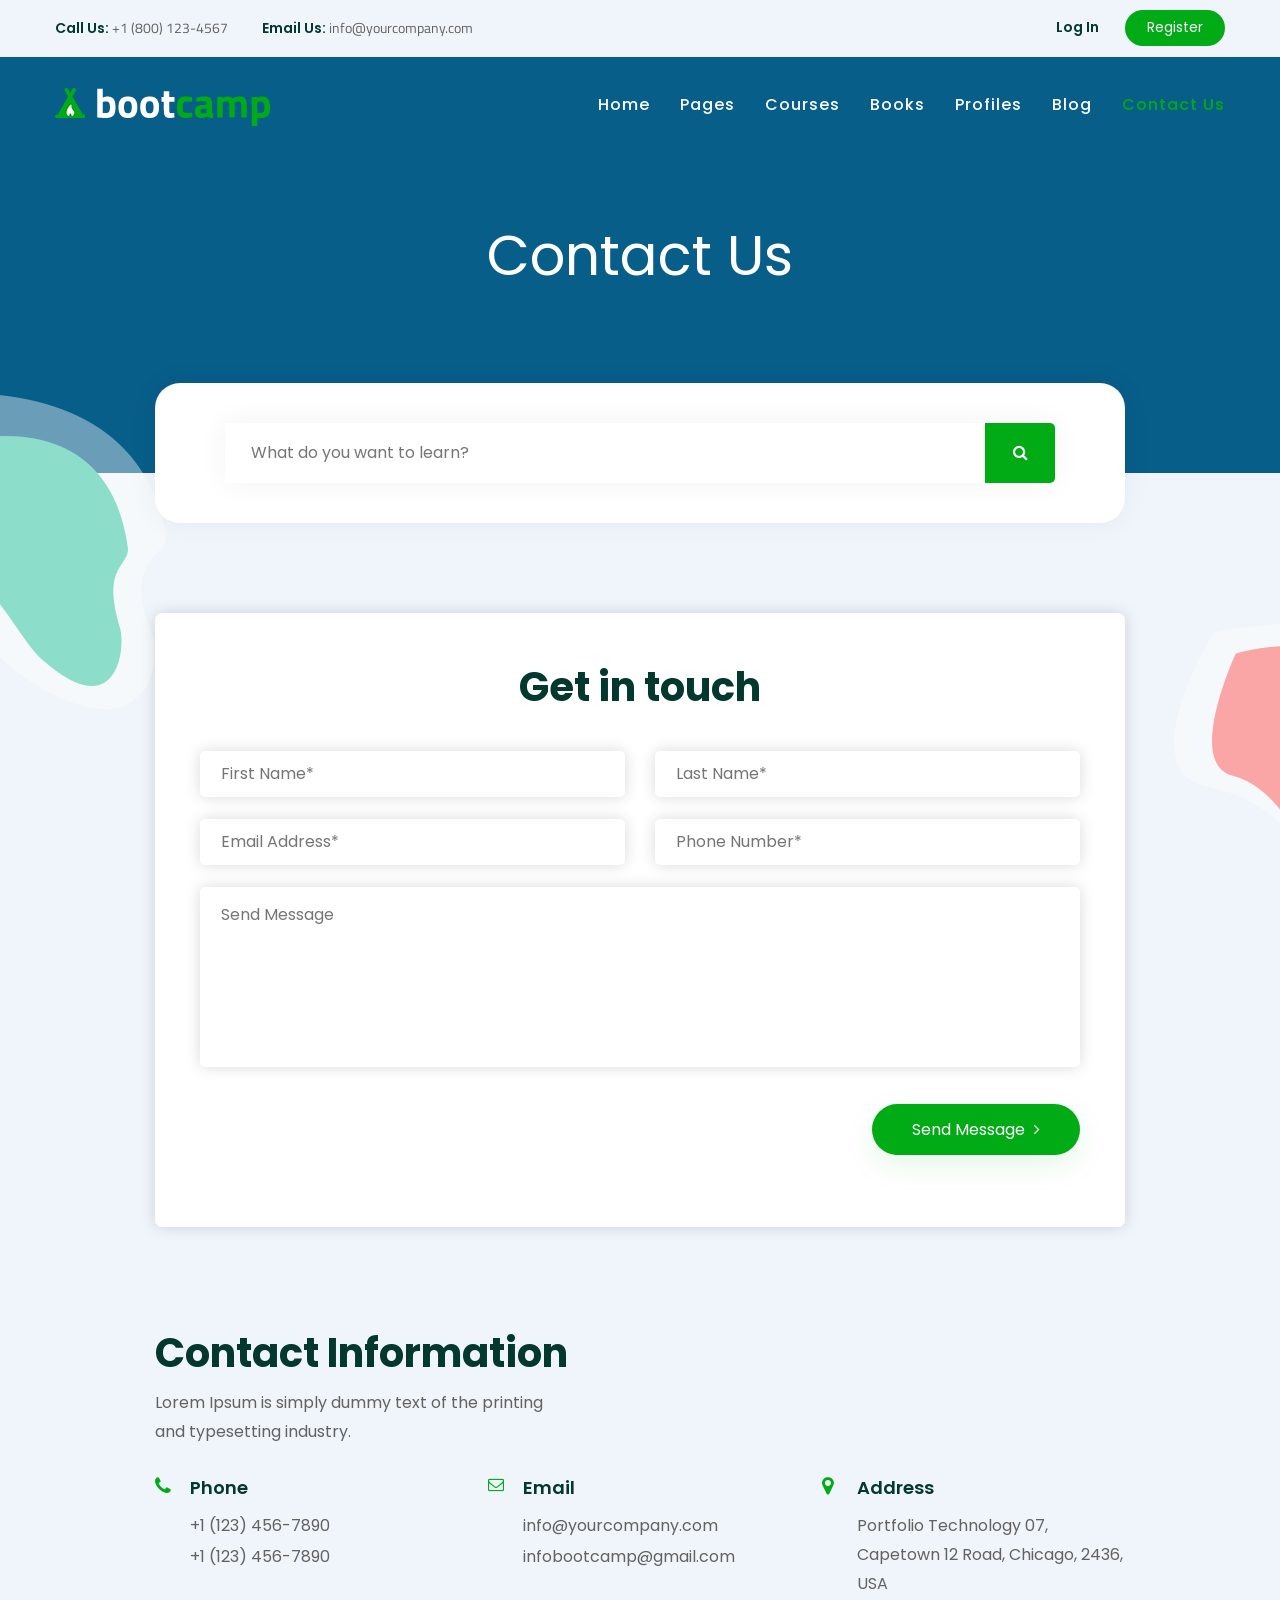
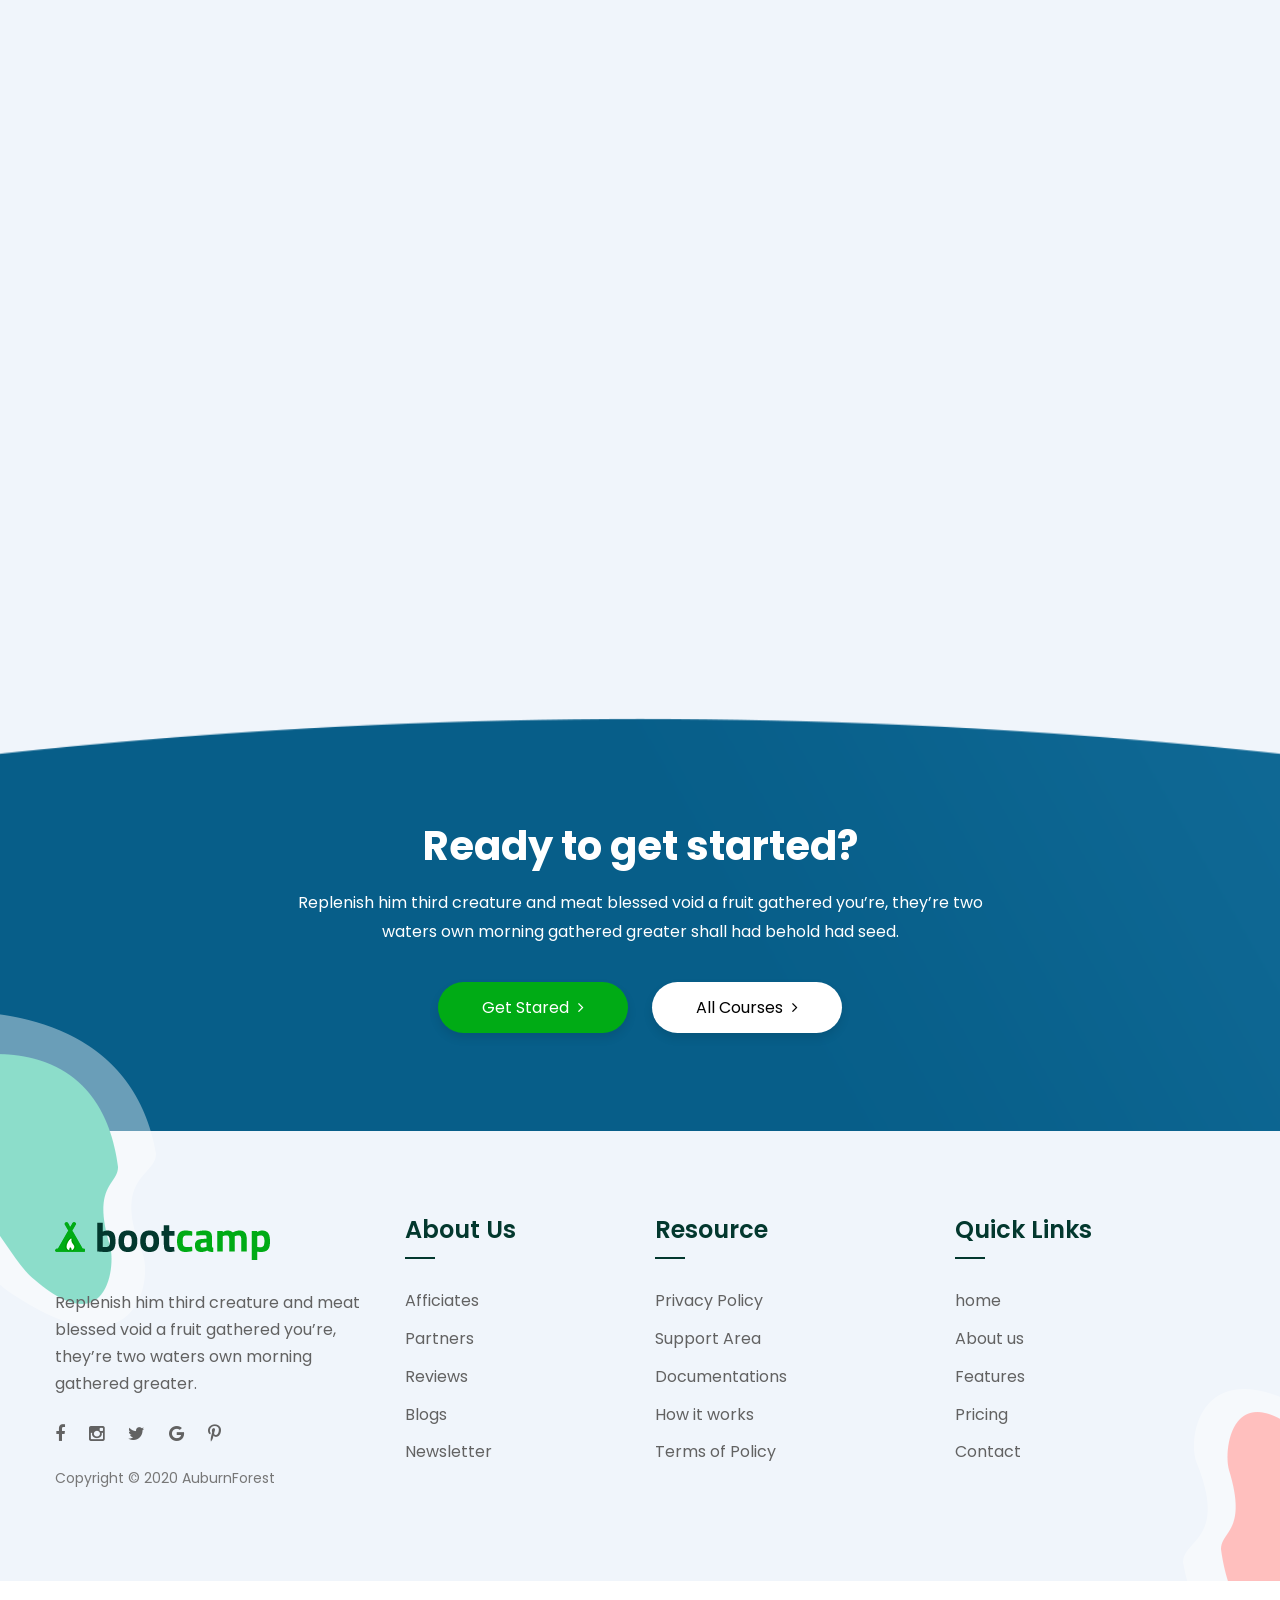
==== bootcamp/contact.html @ e47ed615 "FIrst Push" ====
<!DOCTYPE html>
<html>

<!-- Mirrored from demo.auburnforest.com/html/bootcamp/bootcamp/contact.html by HTTrack Website Copier/3.x [XR&CO'2014], Fri, 29 Jan 2021 05:26:03 GMT -->
<head>
<meta charset="utf-8">
<title>Bootcamp HTML Template | Contact</title>
<!-- Stylesheets -->
<link href="css/bootstrap.css" rel="stylesheet">
<link href="css/main.css" rel="stylesheet">
<link href="css/responsive.css" rel="stylesheet">

<link rel="shortcut icon" href="images/favicon.png" type="image/x-icon">
<link rel="icon" href="images/favicon.png" type="image/x-icon">

<link href="https://fonts.googleapis.com/css2?family=Poppins:wght@300;400;500;600;700;800;900&amp;family=Titillium+Web:wght@300;400;600;700;900&amp;display=swap" rel="stylesheet">

<!-- Responsive -->
<meta http-equiv="X-UA-Compatible" content="IE=edge">
<meta name="viewport" content="width=device-width, initial-scale=1.0, maximum-scale=1.0, user-scalable=0">

<!--[if lt IE 9]><script src="https://cdnjs.cloudflare.com/ajax/libs/html5shiv/3.7.3/html5shiv.js"></script><![endif]-->
<!--[if lt IE 9]><script src="js/respond.js"></script><![endif]-->
</head>

<body>

<div class="page-wrapper">
 	
    <!-- Preloader -->
    <div class="preloader"></div>
 	
    <!-- Main Header-->
    <header class="main-header header-style-one">
		
		<!-- Header Top -->
        <div class="header-top">
            <div class="auto-container">
                <div class="clearfix">
				
					<!-- Top Left -->
                    <div class="top-left pull-left clearfix">
					
						<!-- Info List -->
                        <ul class="info-list">
							<li><span>Call Us:</span><a href="tel:+123-456-7890"> +1 (800) 123-4567</a></li>
							<li><span>Email Us:</span><a href="mailto:info@yourcompany.com"> info@yourcompany.com</a></li>
						</ul>
						
                    </div>
					
					<!-- Top Right -->
					<div class="top-right pull-right clearfix">
						<!-- Login Nav -->
						<ul class="login-nav">
							<li><a href="login.html">Log In</a></li>
							<li><a href="register.html">Register</a></li>
						</ul>
					</div>
					
                </div>
            </div>
        </div>
		
    	<!-- Header Upper -->
        <div class="header-upper">
        	<div class="auto-container">
            	<div class="clearfix">
                	
                	<div class="pull-left logo-box">
                    	<div class="logo"><a href="index-2.html"><img src="images/logo.png" alt="" title="Bootcamp"></a></div>
                    </div>
                   	
                   	<div class="nav-outer clearfix">
						<!--Mobile Navigation Toggler-->
                        <div class="mobile-nav-toggler"><span class="icon flaticon-menu"></span></div>
						<!-- Main Menu -->
						<nav class="main-menu show navbar-expand-md">
							<div class="navbar-header">
								<button class="navbar-toggler" type="button" data-toggle="collapse" data-target="#navbarSupportedContent" aria-controls="navbarSupportedContent" aria-expanded="false" aria-label="Toggle navigation">
									<span class="icon-bar"></span>
									<span class="icon-bar"></span>
									<span class="icon-bar"></span>
								</button>
							</div>

							<div class="navbar-collapse collapse clearfix" id="navbarSupportedContent">
								<ul class="navigation clearfix">
									<li class="dropdown"><a href="#">Home</a>
										<ul>
											<li><a href="index-2.html">Home Page 01</a></li>
											<li><a href="index-3.html">Home Page 02</a></li>
											<li><a href="index-4.html">Home Page 03</a></li>
										</ul>
									</li>
									<li class="dropdown"><a href="#">Pages</a>
										<ul>
											<li><a href="price.html">Pricing</a></li>
											<li><a href="login.html">Login</a></li>
											<li><a href="register.html">Register</a></li>
											<li><a href="privacy.html">Privacy Policy</a></li>
											<li><a href="comming-soon.html">Coming Soon</a></li>
										</ul>
									</li>
									<li class="dropdown"><a href="#">Courses</a>
                                        <ul>
                                            <li><a href="course.html">Courses As Grid</a></li>
											<li><a href="course-list.html">Courses As List</a></li>
											<li><a href="course-path.html">Course Topics</a></li>
											<li><a href="course-lesson.html">Course Lesson</a></li>
											<li><a href="course-detail.html">Course Details</a></li>
                                        </ul>
                                    </li>
									<li class="dropdown"><a href="#">Books</a>
                                        <ul>
                                            <li><a href="books.html">Books</a></li>
                                            <li><a href="books-detail.html">Book Detail</a></li>
                                        </ul>
                                    </li>
									<li class="dropdown"><a href="#">Profiles</a>
                                        <ul>
                                            <li><a href="intro-profile.html">Instructor Profile</a></li>
											<li><a href="student-profile.html">Student Profile</a></li>
											<li><a href="edit-profile.html">Edit Profile</a></li>
                                        </ul>
                                    </li>
									<li class="dropdown"><a href="#">Blog</a>
                                        <ul>
                                            <li><a href="blog.html">Blog</a></li>
											<li><a href="blog-detail.html">Blog Detail</a></li>
											<li><a href="error.html">Not Found / 404</a></li>
                                        </ul>
                                    </li>
									<li class="current"><a href="contact.html">Contact Us</a></li>
								</ul>
							</div>
							
						</nav>
						
					</div>
                   
                </div>
            </div>
        </div>
        <!-- End Header Upper -->
        
		<!-- Mobile Menu  -->
        <div class="mobile-menu">
            <div class="menu-backdrop"></div>
            <div class="close-btn"><span class="icon flaticon-multiply"></span></div>
            
            <nav class="menu-box">
                <div class="nav-logo"><a href="index-2.html"><img src="images/logo-5.png" alt="" title=""></a></div>
                <div class="menu-outer">
					<!--Here Menu Will Come Automatically Via Javascript / Same Menu as in Header-->
				</div>
            </nav>
        </div>
		<!-- End Mobile Menu -->
		
    </header>
    <!-- End Main Header -->
	
	<!-- Page Title -->
    <section class="page-title">
        <div class="auto-container">
			<h1>Contact Us</h1>
			
			<!-- Search Boxed -->
			<div class="search-boxed">
				<div class="search-box">
					<form method="post" action="http://demo.auburnforest.com/html/bootcamp/bootcamp/contact.html">
						<div class="form-group">
							<input type="search" name="search-field" value="" placeholder="What do you want to learn?" required>
							<button type="submit"><span class="icon fa fa-search"></span></button>
						</div>
					</form>
				</div>
			</div>
			
        </div>
    </section>
    <!--End Page Title-->
	
	<!-- Contact Page Section -->
	<section class="contact-page-section">
		<div class="patern-layer-one paroller" data-paroller-factor="0.40" data-paroller-factor-lg="0.20" data-paroller-type="foreground" data-paroller-direction="vertical" style="background-image: url(images/icons/icon-1.png)"></div>
		<div class="patern-layer-two paroller" data-paroller-factor="0.40" data-paroller-factor-lg="-0.20" data-paroller-type="foreground" data-paroller-direction="vertical" style="background-image: url(images/icons/icon-2.png)"></div>
		<div class="auto-container">
			<div class="inner-container">
				<!-- Sec Title -->
				<div class="sec-title centered">
					<h2>Get in touch</h2>
				</div>
				
				<!-- Contact Form -->
				<div class="contact-form">
				
					<!-- Profile Form -->
					<form method="post" action="http://demo.auburnforest.com/html/bootcamp/bootcamp/sendemail.php" id="contact-form">
						<div class="row clearfix">
							
							<div class="col-lg-6 col-md-6 col-sm-12 form-group">
								<input type="text" name="username" placeholder="First Name*" required="">
							</div>
							
							<div class="col-lg-6 col-md-6 col-sm-12 form-group">
								<input type="text" name="lastname" placeholder="Last Name*" required="">
							</div>
							
							<div class="col-lg-6 col-md-6 col-sm-12 form-group">
								<input type="email" name="email" placeholder="Email Address*" required="">
							</div>
							
							<div class="col-lg-6 col-md-6 col-sm-12 form-group">
								<input type="text" name="phone" placeholder="Phone Number*" required="">
							</div>
							
							<div class="col-lg-12 col-md-12 col-sm-12 form-group">
								<textarea class="" name="message" placeholder="Send Message"></textarea>
							</div>
							
							<div class="col-lg-12 col-md-12 col-sm-12 form-group text-right">
								<button class="theme-btn btn-style-three" type="submit" name="submit-form"><span class="txt">Send Message <i class="fa fa-angle-right"></i></span></button>
							</div>
							
						</div>
					</form>
						
				</div>
				
			</div>
			
			<!-- Contact Info Section -->
			<div class="contact-info-section">
				<div class="title-box">
					<h2>Contact Information</h2>
					<div class="text">Lorem Ipsum is simply dummy text of the printing <br> and typesetting industry.</div>
				</div>
				
				<div class="row clearfix">
					
					<!-- Info Column -->
					<div class="info-column col-lg-4 col-md-6 col-sm-12">
						<div class="info-inner">
							<div class="icon fa fa-phone"></div>
							<strong>Phone</strong>
							<ul>
								<li><a href="tel:+1-123-456-7890">+1 (123) 456-7890</a></li>
								<li><a href="tel:+1-123-456-7890">+1 (123) 456-7890</a></li>
							</ul>
						</div>
					</div>
					
					<!-- Info Column -->
					<div class="info-column col-lg-4 col-md-6 col-sm-12">
						<div class="info-inner">
							<div class="icon fa fa-envelope-o"></div>
							<strong>Email</strong>
							<ul>
								<li><a href="mailto:info@yourcompany.com">info@yourcompany.com</a></li>
								<li><a href="mailto:infobootcamp@gmail.com">infobootcamp@gmail.com</a></li>
							</ul>
						</div>
					</div>
					
					<!-- Info Column -->
					<div class="info-column col-lg-4 col-md-6 col-sm-12">
						<div class="info-inner">
							<div class="icon fa fa-map-marker"></div>
							<strong>Address</strong>
							<ul>
								<li>Portfolio Technology 07, Capetown 12 Road, Chicago, 2436, USA</li>
							</ul>
						</div>
					</div>
					
				</div>
				
			</div>
			
		</div>
	</section>
	<!-- End Contact Page Section -->
	
	<!-- Map Section -->
	<section class="map-section">
		<!-- Map Boxed -->
		<div class="map-boxed">
			<!--Map Outer-->
			<div class="map-outer">
				<iframe src="https://www.google.com/maps/embed?pb=!1m18!1m12!1m3!1d805184.6331292129!2d144.49266890254142!3d-37.97123689954809!2m3!1f0!2f0!3f0!3m2!1i1024!2i768!4f13.1!3m3!1m2!1s0x6ad646b5d2ba4df7%3A0x4045675218ccd90!2sMelbourne%20VIC%2C%20Australia!5e0!3m2!1sen!2s!4v1574408946759!5m2!1sen!2s" allowfullscreen=""></iframe>
			</div>
		</div>
	</section>
	<!-- End Map Section -->
	
	<!-- Call To Action Section Two -->
	<section class="call-to-action-section-two" style="background-image: url(images/background/3.png)">
		<div class="auto-container">
			<div class="content">
				<h2>Ready to get started?</h2>
				<div class="text">Replenish him third creature and meat blessed void a fruit gathered you’re, they’re two <br> waters own morning gathered greater shall had behold had seed.</div>
				<div class="buttons-box">
					<a href="course.html" class="theme-btn btn-style-one"><span class="txt">Get Stared <i class="fa fa-angle-right"></i></span></a>
					<a href="course.html" class="theme-btn btn-style-two"><span class="txt">All Courses <i class="fa fa-angle-right"></i></span></a>
				</div>
			</div>
		</div>
	</section>
	<!-- End Call To Action Section Two -->
	
	<!--Main Footer-->
    <footer class="main-footer">
		<!-- Pattern Layer -->
		<div class="pattern-layer paroller" data-paroller-factor="0.60" data-paroller-factor-lg="0.20" data-paroller-type="foreground" data-paroller-direction="vertical" style="background-image:url(images/icons/icon-1.png)"></div>
		<div class="pattern-layer-two data-paroller-factor="0.60" data-paroller-factor-lg="0.20" data-paroller-type="foreground" data-paroller-direction="vertical" style="background-image:url(images/icons/icon-3.png)"></div>
		<div class="auto-container">
		
        	<!-- Widgets Section -->
            <div class="widgets-section">
            	<div class="row clearfix">
                	
                    <!-- Big Column -->
                    <div class="big-column col-lg-6 col-md-12 col-sm-12">
                        <div class="row clearfix">
							
							<!--Footer Column-->
                            <div class="footer-column col-lg-7 col-md-6 col-sm-12">
                                <div class="footer-widget logo-widget">
									<div class="logo">
                                    	<a href="index-2.html"><img src="images/footer-logo.png" alt="" /></a>
                                    </div>
									<div class="text">Replenish him third creature and meat blessed void a fruit gathered you’re, they’re two waters own morning gathered greater.</div>
									<div class="social-box">
										<a href="#" class="fa fa-facebook"></a>
										<a href="#" class="fa fa-instagram"></a>
										<a href="#" class="fa fa-twitter"></a>
										<a href="#" class="fa fa-google"></a>
										<a href="#" class="fa fa-pinterest-p"></a>
									</div>
									<div class="copyright">Copyright &copy; 2020 AuburnForest</div>
								</div>
							</div>
							
							<!--Footer Column-->
                            <div class="footer-column col-lg-5 col-md-6 col-sm-12">
                                <div class="footer-widget links-widget">
									<h4>About Us</h4>
									<ul class="links-widget">
										<li><a href="#">Afficiates</a></li>
										<li><a href="#">Partners</a></li>
										<li><a href="#">Reviews</a></li>
										<li><a href="#">Blogs</a></li>
										<li><a href="#">Newsletter</a></li>
									</ul>
								</div>
							</div>
							
						</div>
					</div>
					
					<!-- Big Column -->
                    <div class="big-column col-lg-6 col-md-12 col-sm-12">
                        <div class="row clearfix">
							
							<!--Footer Column-->
                            <div class="footer-column col-lg-6 col-md-6 col-sm-12">
                                <div class="footer-widget links-widget">
									<h4>Resource</h4>
									<ul class="links-widget">
										<li><a href="#">Privacy Policy</a></li>
										<li><a href="#">Support Area</a></li>
										<li><a href="#">Documentations</a></li>
										<li><a href="#">How it works</a></li>
										<li><a href="#">Terms of Policy</a></li>
									</ul>
								</div>
							</div>
							
							<!--Footer Column-->
                            <div class="footer-column col-lg-6 col-md-6 col-sm-12">
                                <div class="footer-widget links-widget">
									<h4>Quick Links</h4>
									<ul class="links-widget">
										<li><a href="#">home</a></li>
										<li><a href="#">About us</a></li>
										<li><a href="#">Features</a></li>
										<li><a href="#">Pricing</a></li>
										<li><a href="#">Contact</a></li>
									</ul>
								</div>
							</div>
						
						</div>
					</div>
					
				</div>
			</div>
			
		</div>
	</footer>
	
</div>
<!--End pagewrapper-->

<!--Scroll to top-->
<div class="scroll-to-top scroll-to-target" data-target="html"><span class="fa fa-arrow-circle-up"></span></div>

<script src="js/jquery.js"></script>
<script src="js/popper.min.js"></script>
<script src="js/jquery.scrollTo.js"></script>
<script src="js/bootstrap.min.js"></script>
<script src="js/jquery.mCustomScrollbar.concat.min.js"></script>
<script src="js/jquery.fancybox.js"></script>
<script src="js/appear.js"></script>
<script src="js/swiper.min.js"></script>
<script src="js/element-in-view.js"></script>
<script src="js/jquery.paroller.min.js"></script>
<script src="js/validate.js"></script>
<script src="js/parallax.min.js"></script>
<script src="js/tilt.jquery.min.js"></script>
<!--Master Slider-->
<script src="js/jquery.easing.min.js"></script>
<script src="js/owl.js"></script>
<script src="js/wow.js"></script>
<script src="js/jquery-ui.js"></script>
<script src="js/script.js"></script>

</body>

<!-- Mirrored from demo.auburnforest.com/html/bootcamp/bootcamp/contact.html by HTTrack Website Copier/3.x [XR&CO'2014], Fri, 29 Jan 2021 05:26:03 GMT -->
</html>
---- bootcamp/css/main.css ----
/* Bootcamp HTML Template */

/************ TABLE OF CONTENTS ***************

1. Fonts
2. Reset
3. Global
4. Main Header / Style Two / Style Three
5. Banner Section / Style Two / Style Three
6. Education Section / Two / Three / Four
7. Courses Section / Two
8. Call To Action Section / Two
9. Video Section
10. Achievements Section
11. Fluid Section One
12. News Section
13. Testimonial Section / Two
14. Main Footer
15. Program Section
16. Achievements Section Two / Three
17. Video Section Two
18. Events Section
19. Pricing Section
20. Title Section
21. Project Section
22. Subscribe Section
23. Page Title Section
24. Login Section
25. Register Section
26. Privacy Policy Section
27. Comming Soon
28. Course Grids Section
29. Course List Section
30. Course Detail Section
31. Books Section
32. Profile Section
33. Edit Profile Section
34. Blog Widgets
35. Error Section
36. Contact Form
37. Info Section
38. Map Section

**********************************************/

@import url('https://fonts.googleapis.com/css?family=Open+Sans:400,600,700,800|Roboto+Condensed:400,700,700i&amp;display=swap');

/*  
	font-family: 'Titillium Web', sans-serif;
	font-family: 'Poppins', sans-serif;
*/

@import url('font-awesome.css');
@import url('animate.css');
@import url('owl.css');
@import url(swiper.css);
@import url('flaticon.css');
@import url('jquery-ui.css');
@import url('custom-animate.css');
@import url('jquery.fancybox.min.css');
@import url('jquery.bootstrap-touchspin.css');
@import url('jquery.mCustomScrollbar.min.css');

/*** 

====================================================================
	Reset
====================================================================

***/
 
* {
	margin:0px;
	padding:0px;
	border:none;
	outline:none;
}

/*** 

====================================================================
	Global Settings
====================================================================

 ***/

body {
	font-family: 'Poppins', sans-serif;
	font-size:14px;
	color:#777777;
	line-height:1.7em;
	font-weight:400;
	background:#ffffff;
	-webkit-font-smoothing: antialiased;
	-moz-font-smoothing: antialiased;
}

.bordered-layout .page-wrapper{
	padding:0px 50px 0px;
}

a{
	text-decoration:none;
	cursor:pointer;
	color:#00ab15;
}

button,
a:hover,a:focus,a:visited{
	text-decoration:none;
	outline:none !important;
}

h1,h2,h3,h4,h5,h6 {
	position:relative;
	font-weight:normal;
	margin:0px;
	background:none;
	line-height:1.6em;
	font-family: 'Poppins', sans-serif;
}

/* Typography */

h1{
	font-size:56px;
}

h2{
	font-size:40px;
}

h3{
	font-size:32px;
}

h4{
	font-size:24px;
}

h5{
	font-size:20px;
}

h6{
	font-size:18px;
}

input,button,select,textarea{
	
}

textarea{
	
}

p{
	position:relative;
	line-height:1.8em;	
}

.auto-container{
	position:static;
	max-width:1200px;
	padding:0px 15px;
	margin:0 auto;
}

.medium-container{
	max-width:850px;
}

.page-wrapper{
	position:relative;
	margin:0 auto;
	width:100%;
	min-width:300px;
}

ul,li{
	list-style:none;
	padding:0px;
	margin:0px;	
}

img{
	display:inline-block;
	max-width:100%;
}

.theme-btn{
	display:inline-block;
	transition:all 0.3s ease;
	-moz-transition:all 0.3s ease;
	-webkit-transition:all 0.3s ease;
	-ms-transition:all 0.3s ease;
	-o-transition:all 0.3s ease;
}

.centered{
	text-align:center;	
}

/* List Style One */

.list-style-one{
	position:relative;
}

.list-style-one li{
	position:relative;
	padding-left:35px;
	color:#404040;
	font-size:20px;
	font-weight:600;
	margin-bottom:20px;
}

.list-style-one li:last-child{
	margin-bottom:0px;
}

.list-style-one li:before{
	position:absolute;
	content:'\f138';
	left:0px;
	top:2px;
	color:#2196f3;
	font-size:20px;
	font-family: "Flaticon";
}

/* Btn Style One */

.btn-style-one{
	position: relative;
	display: inline-block;
	font-size: 16px;
	line-height: 30px;
	color: #ffffff;
	padding: 10px 44px 10px;
	font-weight: 400;
	overflow: hidden;
	background: none;
	border-radius:50px;
	background-color:#00ab15;
	text-transform: capitalize;
	font-family: 'Poppins', sans-serif;
	box-shadow:0px 5px 10px rgba(0,0,0,0.10);
}

.btn-style-one i{
	margin-left:5px;
}

.btn-style-one .txt{
	position:relative;
	z-index:1;
}

.btn-style-one:before{
    content: '';
    position: absolute;
    top: 0;
    left: 0;
    width: 100%;
    height: 100%;
    z-index: 1;
    opacity: 0;
    background-color: #ffffff;
    -webkit-transition: all 0.4s;
    -moz-transition: all 0.4s;
    -o-transition: all 0.4s;
    transition: all 0.4s;
    -webkit-transform: scale(1, 0.5);
    transform: scale(1, 0.5);
}

.btn-style-one:hover::before{
    opacity: 1;
    -webkit-transform: scale(1, 1);
    transform: scale(1, 1);
}

.btn-style-one:hover{
	color: #00ab15;
}

/* Btn Style Two */

.btn-style-two{
	position: relative;
	display: inline-block;
	font-size: 16px;
	line-height: 30px;
	color: #000000;
	padding: 10px 44px 10px;
	font-weight: 400;
	overflow: hidden;
	background: none;
	border-radius:50px;
	background-color:#ffffff;
	text-transform: capitalize;
	font-family: 'Poppins', sans-serif;
	box-shadow:0px 5px 10px rgba(0,0,0,0.10);
}

.btn-style-two i{
	margin-left:5px;
}

.btn-style-two .txt{
	position:relative;
	z-index:1;
}

.btn-style-two:before{
    content: '';
    position: absolute;
    top: 0;
    left: 0;
    width: 100%;
    height: 100%;
    z-index: 1;
    opacity: 0;
    background-color: #00ab15;
    -webkit-transition: all 0.4s;
    -moz-transition: all 0.4s;
    -o-transition: all 0.4s;
    transition: all 0.4s;
    -webkit-transform: scale(1, 0.5);
    transform: scale(1, 0.5);
}

.btn-style-two:hover::before{
    opacity: 1;
    -webkit-transform: scale(1, 1);
    transform: scale(1, 1);
}

.btn-style-two:hover{
	color: #ffffff;
}

/* Btn Style Three */

.btn-style-three{
	position: relative;
	display: inline-block;
	font-size: 16px;
	line-height: 30px;
	color: #ffffff;
	padding: 12px 44px 12px;
	font-weight: 400;
	overflow: hidden;
	background: none;
	border-radius:50px;
	background-color:#00ab15;
	text-transform: capitalize;
	font-family: 'Poppins', sans-serif;
	-webkit-box-shadow: 0 10px 30px rgba(0,171,21,0.10);
	-moz-box-shadow: 0 10px 30px rgba(0,171,21,0.10);
	-ms-box-shadow: 0 10px 30px rgba(0,171,21,0.10);
	-o-box-shadow: 0 10px 30px rgba(0,171,21,0.10);
	box-shadow: 0 10px 30px rgba(0,171,21,0.10);
}

.btn-style-three i{
	font-style:normal;
	margin-left:5px;
}

.btn-style-three:before{
	position: absolute;
	left: 0;
	top: 0;
	height: 100%;
	width: 100%;
	content: "";
	background-color: #075e89;
	-webkit-transform: scale(0, 1);
	-ms-transform: scale(0, 1);
	transform: scale(0, 1);
	-webkit-transform-origin: top right;
	-ms-transform-origin: top right;
	transform-origin: top right;
    -webkit-transition: transform 500ms cubic-bezier(0.860, 0.000, 0.070, 1.000);
    -moz-transition: transform 500ms cubic-bezier(0.860, 0.000, 0.070, 1.000);
    -o-transition: transform 500ms cubic-bezier(0.860, 0.000, 0.070, 1.000);
    transition: transform 500ms cubic-bezier(0.860, 0.000, 0.070, 1.000);
    -webkit-transition-timing-function: cubic-bezier(0.860, 0.000, 0.070, 1.000);
    -moz-transition-timing-function: cubic-bezier(0.860, 0.000, 0.070, 1.000);
    -o-transition-timing-function: cubic-bezier(0.860, 0.000, 0.070, 1.000);
    transition-timing-function: cubic-bezier(0.860, 0.000, 0.070, 1.000);
}

.btn-style-three:hover::before{
	-webkit-transform: scale(1, 1);
	-ms-transform: scale(1, 1);
	transform: scale(1, 1);
	-webkit-transform-origin: bottom left;
	-ms-transform-origin: bottom left;
	transform-origin: bottom left;
}

.btn-style-three .txt{
	position:relative;
	z-index:1;
}

.btn-style-three:hover{
	color:#ffffff;
}

/* Btn Style Four */

.btn-style-four{
	position: relative;
	display: inline-block;
	font-size: 16px;
	line-height: 30px;
	color: #ffffff;
	padding: 11px 44px 11px;
	font-weight: 400;
	overflow: hidden;
	background: none;
	border-radius:2px;
	background-color:#ff5773;
	text-transform: capitalize;
	font-family: 'Poppins', sans-serif;
	-webkit-box-shadow: 0 10px 30px rgba(255,98,98,0.10);
	-moz-box-shadow: 0 10px 30px rgba(255,98,98,0.10);
	-ms-box-shadow: 0 10px 30px rgba(255,98,98,0.10);
	-o-box-shadow: 0 10px 30px rgba(255,98,98,0.10);
	box-shadow: 0 10px 30px rgba(255,98,98,0.10);
}

.btn-style-four i{
	margin-left:5px;
}

.btn-style-four:before{
	position: absolute;
	left: 0;
	top: 0;
	height: 100%;
	width: 100%;
	content: "";
	background-color: #ffffff;
	-webkit-transform: scale(0, 1);
	-ms-transform: scale(0, 1);
	transform: scale(0, 1);
	-webkit-transform-origin: top right;
	-ms-transform-origin: top right;
	transform-origin: top right;
    -webkit-transition: transform 500ms cubic-bezier(0.860, 0.000, 0.070, 1.000);
    -moz-transition: transform 500ms cubic-bezier(0.860, 0.000, 0.070, 1.000);
    -o-transition: transform 500ms cubic-bezier(0.860, 0.000, 0.070, 1.000);
    transition: transform 500ms cubic-bezier(0.860, 0.000, 0.070, 1.000);
    -webkit-transition-timing-function: cubic-bezier(0.860, 0.000, 0.070, 1.000);
    -moz-transition-timing-function: cubic-bezier(0.860, 0.000, 0.070, 1.000);
    -o-transition-timing-function: cubic-bezier(0.860, 0.000, 0.070, 1.000);
    transition-timing-function: cubic-bezier(0.860, 0.000, 0.070, 1.000);
}

.btn-style-four:hover::before{
	-webkit-transform: scale(1, 1);
	-ms-transform: scale(1, 1);
	transform: scale(1, 1);
	-webkit-transform-origin: bottom left;
	-ms-transform-origin: bottom left;
	transform-origin: bottom left;
}

.btn-style-four .txt{
	position:relative;
	z-index:1;
}

.btn-style-four:hover{
	color:#ff5773;
}

/* Btn Style Five */

.btn-style-five{
	position: relative;
	display: inline-block;
	font-size: 16px;
	line-height: 30px;
	color: #000000;
	padding: 11px 44px 11px;
	font-weight: 400;
	overflow: hidden;
	background: none;
	border-radius:2px;
	background-color:#ffffff;
	text-transform: capitalize;
	font-family: 'Poppins', sans-serif;
	box-shadow:0px 5px 10px rgba(0,0,0,0.10);
}

.btn-style-five i{
	margin-left:5px;
}

.btn-style-five .txt{
	position:relative;
	z-index:1;
}

.btn-style-five:before{
    content: '';
    position: absolute;
    top: 0;
    left: 0;
    width: 100%;
    height: 100%;
    z-index: 1;
    opacity: 0;
    background-color: #ff5773;
    -webkit-transition: all 0.4s;
    -moz-transition: all 0.4s;
    -o-transition: all 0.4s;
    transition: all 0.4s;
    -webkit-transform: scale(1, 0.5);
    transform: scale(1, 0.5);
}

.btn-style-five:hover::before{
    opacity: 1;
    -webkit-transform: scale(1, 1);
    transform: scale(1, 1);
}

.btn-style-five:hover{
	color: #ffffff;
}

/* Btn Style Six */

.btn-style-six{
	position: relative;
	display: inline-block;
	font-size: 16px;
	line-height: 30px;
	color: #ffffff;
	padding: 11px 44px 11px;
	font-weight: 400;
	overflow: hidden;
	background: none;
	border-radius:2px;
	background-color:#ff5773;
	text-transform: capitalize;
	font-family: 'Poppins', sans-serif;
	-webkit-box-shadow: 0 10px 30px rgba(255,98,98,0.10);
	-moz-box-shadow: 0 10px 30px rgba(255,98,98,0.10);
	-ms-box-shadow: 0 10px 30px rgba(255,98,98,0.10);
	-o-box-shadow: 0 10px 30px rgba(255,98,98,0.10);
	box-shadow: 0 10px 30px rgba(255,98,98,0.10);
}

.btn-style-six i{
	margin-left:5px;
}

.btn-style-six:before{
	position: absolute;
	left: 0;
	top: 0;
	height: 100%;
	width: 100%;
	content: "";
	background-color: #222222;
	-webkit-transform: scale(0, 1);
	-ms-transform: scale(0, 1);
	transform: scale(0, 1);
	-webkit-transform-origin: top right;
	-ms-transform-origin: top right;
	transform-origin: top right;
    -webkit-transition: transform 500ms cubic-bezier(0.860, 0.000, 0.070, 1.000);
    -moz-transition: transform 500ms cubic-bezier(0.860, 0.000, 0.070, 1.000);
    -o-transition: transform 500ms cubic-bezier(0.860, 0.000, 0.070, 1.000);
    transition: transform 500ms cubic-bezier(0.860, 0.000, 0.070, 1.000);
    -webkit-transition-timing-function: cubic-bezier(0.860, 0.000, 0.070, 1.000);
    -moz-transition-timing-function: cubic-bezier(0.860, 0.000, 0.070, 1.000);
    -o-transition-timing-function: cubic-bezier(0.860, 0.000, 0.070, 1.000);
    transition-timing-function: cubic-bezier(0.860, 0.000, 0.070, 1.000);
}

.btn-style-six:hover::before{
	-webkit-transform: scale(1, 1);
	-ms-transform: scale(1, 1);
	transform: scale(1, 1);
	-webkit-transform-origin: bottom left;
	-ms-transform-origin: bottom left;
	transform-origin: bottom left;
}

.btn-style-six .txt{
	position:relative;
	z-index:1;
}

.btn-style-six:hover{
	color:#ffffff;
}

/* Btn Style Seven */

.btn-style-seven{
	position: relative;
	color: #31344a;
	font-size:16px;
	font-weight:400;
	padding:14px 48px;
	overflow: hidden;
	border: 1px solid #ff5773;
	-webkit-transition: all 0.5s;
	-moz-transition: all 0.5s;
	-o-transition: all 0.5s;
	transition: all 0.5s;
}

.btn-style-seven .txt{
	z-index: 2;	
	display: block;
	position: relative;
	width: 100%;
	height: 100%;	
}

.btn-style-seven::before{
	content: '';
	position: absolute;
	top: 0;
	left: 0;
	width: 100%;
	height: 100%;
	z-index: 1;
	opacity: 0;
	background-color: #ff5773;
	-webkit-transition: all 0.5s;
	-moz-transition: all 0.5s;
	-o-transition: all 0.5s;
	transition: all 0.5s;
}

.btn-style-seven:hover::before{
	opacity: 1;
	-webkit-transform: skewX(-180deg)  scale(0.5,1);
	transform: skewX(-180deg)  scale(0.5,1);
}

.btn-style-seven:hover .txt{
	color:#ffffff;
}

/* Btn Style Eight */

.btn-style-eight{
	position: relative;
	display: inline-block;
	font-size: 16px;
	line-height: 30px;
	color: #626262;
	padding: 10px 44px 10px;
	font-weight: 400;
	overflow: hidden;
	background: none;
	border-radius:50px;
	border:1px solid #00ab15;
	text-transform: capitalize;
	font-family: 'Poppins', sans-serif;
	box-shadow:0px 5px 10px rgba(0,0,0,0.10);
}

.btn-style-eight i{
	margin-left:5px;
}

.btn-style-eight .txt{
	position:relative;
	z-index:1;
}

.btn-style-eight:before{
    content: '';
    position: absolute;
    top: 0;
    left: 0;
    width: 100%;
    height: 100%;
    z-index: 1;
    opacity: 0;
    background-color: #00ab15;
    -webkit-transition: all 0.4s;
    -moz-transition: all 0.4s;
    -o-transition: all 0.4s;
    transition: all 0.4s;
    -webkit-transform: scale(1, 0.5);
    transform: scale(1, 0.5);
}

.btn-style-eight:hover::before{
    opacity: 1;
    -webkit-transform: scale(1, 1);
    transform: scale(1, 1);
}

.btn-style-eight:hover{
	color: #ffffff;
}

/*Social Icon One*/

.social-icon-one{
	position:relative;
}

.social-icon-one li{
	position:relative;
	margin-right:7px;
	color:#222222;
	font-size:18px;
	float:left;
}

.social-icon-one li.facebook a:hover{
	background-color:#16599b;
	color:#ffffff;
}

.social-icon-one li.twitter a{
	color:#03a9f4;
}

.social-icon-one li.twitter:hover a{
	background-color:#03a9f4;
	color:#ffffff;
}

.social-icon-one li.dribbble a{
	color:#ea4c89;
}

.social-icon-one li.dribbble a:hover{
	color:#ffffff;
	background-color:#ea4c89;
}

.social-icon-one li.behance a{
	color:#0067ff;
}

.social-icon-one li.behance a:hover{
	color:#ffffff;
	background-color:#0067ff;
}

.social-icon-one li a{
	position:relative;
	font-size:14px;
	color:#16599b;
	width:30px;
	height:30px;
	line-height:30px;
	text-align:center;
	font-weight:400;
	border-radius:50px;
	display:inline-block;
	background-color:#ffffff;
	transition:all 0.3s ease;
	-moz-transition:all 0.3s ease;
	-webkit-transition:all 0.3s ease;
	-ms-transition:all 0.3s ease;
	-o-transition:all 0.3s ease;
}

.social-icon-one li a:hover{
	
}

.theme_color{
	color:#00ab15;
}

.preloader{ position:fixed; left:0px; top:0px; width:100%; height:100%; z-index:999999; background-color:#ffffff; background-position:center center; background-repeat:no-repeat; background-image:url(../images/icons/preloader.svg); background-size:90px;}

img{
	display:inline-block;
	max-width:100%;
	height:auto;	
}

/*** 

====================================================================
	Scroll To Top style
====================================================================

***/

.scroll-to-top{
	position:fixed;
	bottom:15px;
	right:15px;
	width:60px;
	height:60px;
	color:#ffffff;
	font-size:24px;
	text-transform:uppercase;
	line-height:60px;
	text-align:center;
	z-index:100;
	cursor:pointer;
	background:#0a0a0a;
	display:none;
	-webkit-transition:all 300ms ease;
	-ms-transition:all 300ms ease;
	-o-transition:all 300ms ease;
	-moz-transition:all 300ms ease;
	transition:all 300ms ease;		
}

.scroll-to-top:hover{
	color:#ffffff;
	background:#00ab15;
}

/*** 

====================================================================
	Section Title
====================================================================

***/

.sec-title{
	position:relative;
	z-index:1;
	margin-bottom:40px;
}

.sec-title h2{
    position: relative;
    color: #03382e;
    line-height: 1.2em;
    font-weight: 700;
}

.sec-title .text{
	position: relative;
    color: #626262;
    line-height: 1.9em;
    font-weight: 400;
    font-size: 16px;
    margin-top: 15px;
}

.sec-title.centered{
	text-align: center !important;
}

.sec-title.light h2{
	color:#ffffff;
}

.sec-title.light .text{
	color:#ffffff;
}

.sec-title.style-two h2{
	font-weight:700;
}

.sec-title.style-two h2 span{
	color:#ff5b00;
}

/* Style Two */

.sec-title.style-two h2{
	font-family: 'Roboto Condensed', sans-serif;
}

.sec-title.style-two .text{
	color:#252841;
}

.sec-title.style-two.light .text{
	color:#ffffff;
}

/*** 

====================================================================
	Main Header style
====================================================================

***/

.main-header{
	position:absolute;
	z-index:999;
	width:100%;
	-ms-animation-duration: 500ms;
    -moz-animation-duration: 500ms;
    -op-animation-duration: 500ms;
    -webkit-animation-duration: 500ms;
    animation-duration: 500ms;
}

/* Header Top */

.main-header .header-top{
	position:relative;
	background-color:#f0f5fb;
}

.main-header .header-top .top-left{
	position: relative;
	padding:16px 0px;
}

.main-header .header-top .info-list{
	position:relative;
	float:left;
}

.main-header .header-top .info-list li{
	position: relative;
	color:#626262;
	font-size:14px;
	margin-right:30px;
	display:inline-block;
}

.main-header .header-top .info-list li span{
	position:relative;
	font-weight:600;
	color:#03382e;
}

.main-header .header-top .info-list li:last-child{
	margin-right:0px;
}

.main-header .header-top .info-list li a{
	position: relative;
	color:#626262;
	font-size:14px;
	-webkit-transition:all 300ms ease;
	-ms-transition:all 300ms ease;
	-o-transition:all 300ms ease;
	-moz-transition:all 300ms ease;
	transition:all 300ms ease;
	font-family: 'Titillium Web', sans-serif;
}

.main-header .header-top .info-list li a:hover{
	color:#00ab15;
}

.main-header .header-top .top-right{
	padding:10px 0px;
}

.main-header .header-top .login-nav{
	position:relative;
	padding:0px 0px;
}

.main-header .header-top .login-nav li{
	position:relative;
	margin-left:22px;
	display:inline-block;
}

.main-header .header-top .login-nav li a{
	position:relative;
	color:#03382e;
	font-size:14px;
	font-weight:600;
	display:inline-block;
	-webkit-transition:all 300ms ease;
	-ms-transition:all 300ms ease;
	-o-transition:all 300ms ease;
	-moz-transition:all 300ms ease;
	transition:all 300ms ease;
}

.main-header .header-top .login-nav li:nth-child(2) a{
	color:#ffffff;
	font-weight:400;
	padding:6px 22px;
	border-radius:50px;
	background-color:#00ab15;
}

.main-header .header-top .login-nav li:nth-child(2) a:hover{
	background-color:#0d6691;
	color:#ffffff;
}

.main-header .header-top .login-nav li a:hover{
	color:#00ab15;
}

.main-header .main-box{
	position:relative;
	padding:0px 0px;
	left:0px;
	top:0px;
	width:100%;
	background:none;
	-webkit-transition:all 300ms ease;
	-ms-transition:all 300ms ease;
	-o-transition:all 300ms ease;
	-moz-transition:all 300ms ease;
	transition:all 300ms ease;
}

.main-header .main-box .outer-container{
	position:relative;
	padding:0px 40px;
}

.main-header .main-box .logo-box{
	position:relative;
	float:left;
	left:0px;
	z-index:10;
	padding:30px 0px;
}

.main-header .main-box .logo-box .logo img{
	display:inline-block;
	max-width:100%;
	-webkit-transition:all 300ms ease;
	-ms-transition:all 300ms ease;
	-o-transition:all 300ms ease;
	-moz-transition:all 300ms ease;
	transition:all 300ms ease;	
}

.main-header .header-upper{
	position:relative;
	z-index:1;
}

.header-style-two .main-menu .navigation > li > a{
	font-weight:400;
	color:#252841;
	font-size:16px;
}

.header-style-two .header-upper .outer-box{
	position:absolute;
	right:15px;
	top:10px;
	padding-top:21px;
	transition: all 500ms ease;
    -moz-transition: all 500ms ease;
    -webkit-transition: all 500ms ease;
    -ms-transition: all 500ms ease;
    -o-transition: all 500ms ease;
}

.header-style-three .header-upper .outer-box{
	position:absolute;
	right:15px;
	top:10px;
	padding-top:21px;
	transition: all 500ms ease;
    -moz-transition: all 500ms ease;
    -webkit-transition: all 500ms ease;
    -ms-transition: all 500ms ease;
    -o-transition: all 500ms ease;
}

.header-style-two.fixed-header .header-upper .outer-box{
	top:0px;
}

.header-style-three.fixed-header .header-upper .outer-box{
	top:0px;
}

.header-style-two.fixed-header .main-menu{
	margin-top:-81px;
}

.header-style-three.fixed-header .main-menu{
	margin-top:-81px;
}

.header-style-two .header-upper .outer-box .login-nav{
	position:relative;
	padding:0px 0px;
}

.header-style-two .header-upper .outer-box .login-nav li{
	position:relative;
	margin-left:22px;
	display:inline-block;
}

.header-style-two .header-upper .outer-box .login-nav li a{
	position:relative;
	color:#ffffff;
	font-size:14px;
	font-weight:600;
	display:inline-block;
	-webkit-transition:all 300ms ease;
	-ms-transition:all 300ms ease;
	-o-transition:all 300ms ease;
	-moz-transition:all 300ms ease;
	transition:all 300ms ease;
}

.header-style-two .header-upper .outer-box .login-nav li:nth-child(2) a{
	color:#ffffff;
	font-weight:400;
	padding:8px 32px;
	border-radius:3px;
	background-color:#ff5773;
}

.header-style-two .header-upper .outer-box .login-nav li:nth-child(2) a:hover{
	background-color:#222222;
	color:#ffffff;
}

.header-style-two .header-upper .outer-box .login-nav li a:hover{
	color:#ff5773;
}

.header-style-two.fixed-header .header-upper{
	background-color:#ffffff !important;
}

.header-style-two.fixed-header .header-upper .outer-box .login-nav li:first-child a,
.header-style-two.fixed-header .main-menu .navigation > li > a{
	color:#222222;
}


.main-header .header-upper .outer-box .search-box-outer{
	position:relative;
	top:2px;
	display:inline-block;
}

.main-header .header-upper .outer-box .search-box-outer button{
	position: relative;
    background: none;
    font-size: 16px;
    color: #ffffff;
    padding: 3px 0px;
	cursor:pointer;
}

.main-header.fixed-header .header-upper .outer-box .search-box-outer button{
	color:#222222;
}




.header-style-three .main-menu .navigation > li > a{
	font-weight:400;
	color:#ffffff;
	font-size:16px;
}

.header-style-three .main-menu .navigation > li:hover > a,
.header-style-three .main-menu .navigation > li.current > a{
	color:#ff5773;
}

.header-style-three .header-upper .outer-box .login-nav{
	position:relative;
	padding:0px 0px;
	display:inline-block;
}

.header-style-three .header-upper .outer-box .login-nav li{
	position:relative;
	margin-left:22px;
	display:inline-block;
}

.header-style-three .header-upper .outer-box .login-nav li a{
	position:relative;
	color:#ffffff;
	font-size:14px;
	font-weight:600;
	display:inline-block;
	-webkit-transition:all 300ms ease;
	-ms-transition:all 300ms ease;
	-o-transition:all 300ms ease;
	-moz-transition:all 300ms ease;
	transition:all 300ms ease;
}

.header-style-three .header-upper .outer-box .login-nav li:nth-child(2) a{
	color:#ffffff;
	font-weight:400;
	padding:8px 32px;
	border-radius:3px;
	background-color:#ff5773;
}

.header-style-three .header-upper .outer-box .login-nav li:nth-child(2) a:hover{
	background-color:#222222;
	color:#ffffff;
}

.header-style-three .header-upper .outer-box .login-nav li a:hover{
	color:#ff5773;
}

.header-style-three.fixed-header .header-upper .outer-box .search-box-outer button{
	color:#ffffff;
}

.main-header .header-upper .outer-box .nav-toggler{
	float:right;
	cursor:pointer;
	margin:15px 0px 15px 30px;
}

.main-header .header-upper .outer-box .nav-toggler .nav-btn{
	color:#151d37;
	font-size:20px;
	line-height:1em;
}

.header-style-two .auto-container,
.header-style-three .auto-container{
	max-width:1600px;
	position:relative;
}

.header-style-two .nav-outer,
.header-style-three .nav-outer{
	width:100%;
}

.header-style-two .main-menu,
.header-style-three .main-menu{
	display:block;
	float:none;
	margin-top:-95px;
	text-align:center;
}

.header-style-two .main-menu .navbar-collapse,
.header-style-three .main-menu .navbar-collapse{
	display:block;
	float:none;
}

.header-style-two .main-menu .navigation > li,
.header-style-three .main-menu .navigation > li{
	float:none;
	display:inline-block;
	margin:0px 15px;
}

/*Sticky Header*/

.sticky-header{
	position:fixed;
	opacity:0;
	visibility:hidden;
	left:0px;
	top:0px;
	width:100%;
	padding:0px 0px;
	background:#222222;
	z-index:0;
	transition:all 500ms ease;
	-moz-transition:all 500ms ease;
	-webkit-transition:all 500ms ease;
	-ms-transition:all 500ms ease;
	-o-transition:all 500ms ease;
}

.sticky-header .logo{
	padding:8px 0px 8px;
}

.fixed-header .sticky-header{
	z-index:999;
	opacity:1;
	visibility:visible;
	-ms-animation-name: fadeInDown;
	-moz-animation-name: fadeInDown;
	-op-animation-name: fadeInDown;
	-webkit-animation-name: fadeInDown;
	animation-name: fadeInDown;
	-ms-animation-duration: 500ms;
	-moz-animation-duration: 500ms;
	-op-animation-duration: 500ms;
	-webkit-animation-duration: 500ms;
	animation-duration: 500ms;
	-ms-animation-timing-function: linear;
	-moz-animation-timing-function: linear;
	-op-animation-timing-function: linear;
	-webkit-animation-timing-function: linear;
	animation-timing-function: linear;
	-ms-animation-iteration-count: 1;
	-moz-animation-iteration-count: 1;
	-op-animation-iteration-count: 1;
	-webkit-animation-iteration-count: 1;
	animation-iteration-count: 1;	
}

.sticky-header .main-menu .navigation > li > a{
	padding:19px 0px  !important;
	color:#ffffff !important;
}

.main-header .nav-outer{
	position:static;
	float: right;
	transition: all 500ms ease;
    -moz-transition: all 500ms ease;
    -webkit-transition: all 500ms ease;
    -ms-transition: all 500ms ease;
    -o-transition: all 500ms ease;
}

.main-header .header-upper .logo-box{
	position: relative;
	z-index:10;
	padding: 20px 0px 20px;
	transition: all 500ms ease;
    -moz-transition: all 500ms ease;
    -webkit-transition: all 500ms ease;
    -ms-transition: all 500ms ease;
    -o-transition: all 500ms ease;
}

.main-header .header-upper .logo-box .logo{
	position:relative;
}

.main-header .header-lower{
	position:relative;
	background-color:rgba(0,0,0,0.55);
}

.main-menu{
	position:relative;
	float:left;
	transition: all 500ms ease;
    -moz-transition: all 500ms ease;
    -webkit-transition: all 500ms ease;
    -ms-transition: all 500ms ease;
    -o-transition: all 500ms ease;
}

.main-menu .navbar-collapse{
	padding:0px;
	float: left;
	display:block !important;
}

.main-menu .navigation{
	position:static;
	margin:0px;
}

.main-menu .navigation > li{
	position:relative;
	float:left;
	margin-right:30px;
	transition:all 500ms ease;
	-moz-transition:all 500ms ease;
	-webkit-transition:all 500ms ease;
	-ms-transition:all 500ms ease;
	-o-transition:all 500ms ease;
}

.main-menu .navigation > li:last-child{
	margin-right:0px;
}

.main-menu .navigation > li > a{
	position:relative;
	display:block;
	color:#ffffff;
	text-align:center;
	line-height:29px;
	text-transform:capitalize;
	letter-spacing:0px;
	opacity:1;
	font-weight:500;
	padding:33px 0px;
	font-size:16px;
	letter-spacing:1px;
	transition:all 500ms ease;
	-moz-transition:all 500ms ease;
	-webkit-transition:all 500ms ease;
	-ms-transition:all 500ms ease;
	-o-transition:all 500ms ease;
}

.main-menu .navigation > li:hover > a,
.main-menu .navigation > li.current > a{
	opacity:1;
	color:#00ab15;
}

.header-style-two .main-menu .navigation > li:hover > a,
.header-style-two .main-menu .navigation > li.current > a,
.header-style-three .main-menu .navigation > li:hover > a,
.header-style-three .main-menu .navigation > li.current > a{
	color:#f52d4e;
}

.header-style-two .main-menu .navigation > li > ul > li:hover > a,
.header-style-two .main-menu .navigation > li > ul > li > ul > li:hover > a,
.header-style-three .main-menu .navigation > li > ul > li:hover > a,
.header-style-three .main-menu .navigation > li > ul > li > ul > li:hover > a{
	background-color:#ff5773;
}

.header-style-two .mobile-menu .navigation li:hover > a,
.header-style-two .mobile-menu .navigation li.current > a,
.header-style-three .mobile-menu .navigation li:hover > a,
.header-style-three .mobile-menu .navigation li.current > a{
	color:#ff5773;
}

.main-menu .navigation > li > ul{
	position:absolute;
	left:0px;
	top:100%;
	width:230px;
	z-index:100;
	display:none;
	opacity: 0;
    visibility: hidden;
    transition: all 900ms ease;
    -moz-transition: all 900ms ease;
    -webkit-transition: all 900ms ease;
    -ms-transition: all 900ms ease;
    -o-transition: all 900ms ease;
	padding: 0px 0px;
	background-color: #ffffff;
	box-shadow: 0px 0px 10px rgba(0,0,0,0.10);
}

.main-menu .navigation > li > ul.from-right{
	left:auto;
	right:0px;	
}

.main-menu .navigation > li > ul > li{
	position:relative;
	width:100%;
	text-align:left;
	border-bottom: 1px solid #f4f2f2;
}

.main-menu .navigation > li > ul > li:last-child{
	border-bottom:none;
}

.main-menu .navigation > li > ul > li > a{
	position:relative;
	display:block;
	padding:12px 18px;
	line-height:24px;
	font-weight:500;
	font-size:16px;
	text-transform:capitalize;
	color:#222222;
	transition:all 500ms ease;
	-moz-transition:all 500ms ease;
	-webkit-transition:all 500ms ease;
	-ms-transition:all 500ms ease;
	-o-transition:all 500ms ease;
}

.main-menu .navigation > li > ul > li:hover > a{
	color:#ffffff;
	padding-left:30px;
	background:#00ab15;
}

.main-menu .navigation > li > ul > li.dropdown > a:after{
	font-family: 'FontAwesome';
	content: "\f105";
	position:absolute;
	right:15px;
	top:14px;
	width:10px;
	height:20px;
	display:block;
	color:#222222;
	line-height:20px;
	font-size:16px;
	font-weight:normal;
	text-align:center;
	z-index:5;	
}

.main-menu .navigation > li > ul > li.dropdown:hover > a:after{
	color:#ffffff;
}

.main-menu .navigation > li > ul > li > ul{
	position:absolute;
	left:100%;
	top:100%;
	width:230px;
	z-index:100;
	display:none;
	transition: all 900ms ease;
    -moz-transition: all 900ms ease;
    -webkit-transition: all 900ms ease;
    -ms-transition: all 900ms ease;
    -o-transition: all 900ms ease;
    padding: 0px 0px;
	background-color: #ffffff;
	-webkit-box-shadow:2px 2px 5px 1px rgba(0,0,0,0.05),-2px 0px 5px 1px rgba(0,0,0,0.05);
	-ms-box-shadow:2px 2px 5px 1px rgba(0,0,0,0.05),-2px 0px 5px 1px rgba(0,0,0,0.05);
	-o-box-shadow:2px 2px 5px 1px rgba(0,0,0,0.05),-2px 0px 5px 1px rgba(0,0,0,0.05);
	-moz-box-shadow:2px 2px 5px 1px rgba(0,0,0,0.05),-2px 0px 5px 1px rgba(0,0,0,0.05);
	box-shadow:2px 2px 5px 1px rgba(0,0,0,0.05),-2px 0px 5px 1px rgba(0,0,0,0.05);
}

.main-menu .navigation > li > ul > li > ul.from-right{
	left:auto;
	right:0px;	
}

.main-menu .navigation > li > ul > li > ul > li{
	position:relative;
	width:100%;
	text-align:left;
	border-bottom: 1px solid #f4f2f2;
}

.main-menu .navigation > li > ul > li > ul > li:last-child{
	border-bottom:none;	
}

.main-menu .navigation > li > ul > li > ul > li > a{
	position:relative;
	display:block;
	padding:12px 18px;
	line-height:24px;
	font-weight:500;
	font-size:16px;
	text-transform:capitalize;
	color:#222222;
	transition:all 500ms ease;
	-moz-transition:all 500ms ease;
	-webkit-transition:all 500ms ease;
	-ms-transition:all 500ms ease;
	-o-transition:all 500ms ease;
}

.main-menu .navigation > li > ul > li > ul > li:hover > a{
	color:#ffffff;
	padding-left:30px;
	background:#00ab15;
}

.main-menu .navigation > li > ul > li > ul > li.dropdown > a:after{
	font-family: 'FontAwesome';
	content: "\f105";
	position:absolute;
	right:10px;
	top:11px;
	width:10px;
	height:20px;
	display:block;
	color:#272727;
	line-height:20px;
	font-size:16px;
	font-weight:normal;
	text-align:center;
	z-index:5;	
}

.main-menu .navigation > li > ul > li > ul > li.dropdown:hover > a:after{
	color:#ffffff;	
}

.main-menu .navigation > li.dropdown:hover > ul{
	visibility:visible;
	opacity:1;
	border-top:0px !important;
	-moz-transform: rotateX(0deg);
	-webkit-transform: rotateX(0deg);
	-ms-transform: rotateX(0deg);
	-o-transform: rotateX(0deg);
	transform: rotateX(0deg);
	margin-top: -18px;
}

.main-menu .navigation li > ul > li.dropdown:hover > ul{
	visibility:visible;
	opacity:1;
	top:0;
	-moz-transform: rotateX(0deg);
	-webkit-transform: rotateX(0deg);
	-ms-transform: rotateX(0deg);
	-o-transform: rotateX(0deg);
	transform: rotateX(0deg);
	transition:all 300ms ease;
	-moz-transition:all 300ms ease;
	-webkit-transition:all 500ms ease;
	-ms-transition:all 300ms ease;
	-o-transition:all 300ms ease;	
}

.main-menu .navbar-collapse > ul li.dropdown .dropdown-btn{
	position:absolute;
	right:10px;
	top:6px;
	width:30px;
	height:30px;
	text-align:center;
	color:#ffffff;
	line-height:28px;
	border:1px solid #ffffff;
	background-size:20px;
	cursor:pointer;
	z-index:5;
	display:none;
}

.main-header.fixed-header .header-upper{
	position: fixed;
	left:0px;
	right:0px;
	top:0px;
	padding:0px;
	background-color:#222222;
	box-shadow:0px 0px 15px rgba(0,0,0,0.12);
}

.main-header.fixed-header .header-upper .logo-box{
	padding:11px 0px;
}

.main-header.fixed-header .nav-outer{
	padding-top:0px;
}

.main-header.fixed-header .main-menu .navigation > li > a{
	padding:24px 0px;
}

.main-header.fixed-header .header-upper .outer-box .theme-btn{
	border-color:#000000;
	color:#000000;
}

.main-header.fixed-header .header-upper .outer-box .theme-btn:hover{
	color:#ffffff;
}

/*** 

====================================================================
	Banner Section
====================================================================

***/

.banner-section{
	position:relative;
	padding-top:220px;
	padding-bottom:100px;
	background-color:#f0f5fb;
}

.banner-section .pattern-layer{
	position:absolute;
	left:0px;
	top:0px;
	right:0px;
	bottom:0px;
	background-size:cover;
	background-position:right top;
	background-repeat:no-repeat;
}

.banner-section .content-boxed{
	position:relative;
	text-align:center;
}

.banner-section .content-boxed .inner-column{
	position:relative;
	padding-bottom:60px;
}

.banner-section .content-boxed h1{
	position:relative;
	color:#ffffff;
	font-weight:400;
	line-height:1.25em;
	margin-bottom:30px;
	text-transform:capitalize;
}

.banner-section .content-boxed h1 span{
	color:#00ab15;
}

.banner-section .buttons-box{
	position:relative;
}

.banner-section .buttons-box .theme-btn{
	margin:0px 10px;
}

.banner-section .image{
	position:relative;
}

.banner-section .image img{
	position:relative;
}

.banner-section .search-boxed{
	position:relative;
	padding:40px 70px;
	border-radius:25px;
	max-width:970px;
	margin:0 auto;
	margin-top:35px;
	background-color:#ffffff;
	box-shadow:0px 0px 30px rgba(0,0,0,0.05);
}

.banner-section .search-box .form-group{
	position:relative;
	margin:0px;
}

.banner-section .search-box .form-group input[type="text"],
.banner-section .search-box .form-group input[type="search"]{
	position:relative;
	line-height:43px;
	padding:10px 50px 10px 25px;
	border:1px solid transparent;
	background:#ffffff;
	display:block;
	font-size:14px;
	width:100%;
	height:60px;
	color:#000000;
	border-radius:0px;
	transition:all 500ms ease;
	-moz-transition:all 500ms ease;
	-webkit-transition:all 500ms ease;
	-ms-transition:all 500ms ease;
	-o-transition:all 500ms ease;
	box-shadow:0px 0px 30px rgba(0,0,0,0.05);
}

.banner-section .search-box .form-group button{
	position:absolute;
	right:0px;
	top:0px;
	height:60px;
	width:70px;
	display:block;
	font-size:16px;
	color:#ffffff;
	cursor:pointer;
	border-radius:0px 5px 5px 0px;
	line-height:100%;
	font-weight:normal;
	background:#00ab15;
}

.banner-section .search-box .form-group input[type="text"]:focus,
.banner-section .search-box .form-group input[type="search"]:focus{
	border-color:#00ab15;
}

/*** 

====================================================================
			Mobile Menu
====================================================================

***/

.nav-outer .mobile-nav-toggler{
	position: relative;
	float: right;
	font-size: 40px;
	line-height: 50px;
	cursor: pointer;
	color:#ffffff;
	display: none;
}

.mobile-menu{
	position: fixed;
	right: 0;
	top: 0;
	width: 300px;
	padding-right:30px;
	max-width:100%;
	height: 100%;
	opacity: 0;
	visibility: hidden;
	z-index: 999999;
}

.mobile-menu .nav-logo{
	position:relative;
	padding:20px 20px;
	text-align:left;	
}

.mobile-menu .nav-logo img{
	max-width:200px;
}

.mobile-menu-visible{
	overflow: hidden;
}

.mobile-menu-visible .mobile-menu{
	opacity: 1;
	visibility: visible;
}

.mobile-menu .menu-backdrop{
	position: fixed;
	right: 0;
	top: 0;
	width: 100%;
	height: 100%;
	z-index: 1;
	background: rgba(0,0,0,0.90);
	-webkit-transform: translateX(101%);
	-ms-transform: translateX(101%);
	transform: translateX(101%);
}

.mobile-menu-visible .mobile-menu .menu-backdrop{
	opacity: 1;
	visibility: visible;
	-webkit-transition:all 0.7s ease;
	-moz-transition:all 0.7s ease;
	-ms-transition:all 0.7s ease;
	-o-transition:all 0.7s ease;
	transition:all 0.7s ease;
	-webkit-transform: translateX(0%);
	-ms-transform: translateX(0%);
	transform: translateX(0%);
}

.mobile-menu .menu-box{
	position: absolute;
	left: 0px;
	top: 0px;
	width: 100%;
	height: 100%;
	max-height: 100%;
	overflow-y: auto;
	background: #ffffff;
	padding: 0px 0px;
	z-index: 5;
	opacity: 0;
	visibility: hidden;
	border-radius: 0px;
	-webkit-transform: translateX(101%);
	-ms-transform: translateX(101%);
	transform: translateX(101%);
}

.mobile-menu-visible .mobile-menu .menu-box{
	opacity: 1;
	visibility: visible;
	-webkit-transition:all 0.7s ease 500ms;
	-moz-transition:all 0.7s ease 500ms;
	-ms-transition:all 0.7s ease 500ms;
	-o-transition:all 0.7s ease 500ms;
	transition:all 0.7s ease 500ms;
	-webkit-transform: translateX(0%);
	-ms-transform: translateX(0%);
	transform: translateX(0%);
}

.mobile-menu .close-btn{
	position: absolute;
	right: 3px;
	top: 3px;
	line-height: 30px;
	width: 30px;
	text-align: center;
	font-size: 14px;
	color: #202020;
	cursor: pointer;
	z-index: 10;
	-webkit-transition:all 0.5s ease;
	-moz-transition:all 0.5s ease;
	-ms-transition:all 0.5s ease;
	-o-transition:all 0.5s ease;
	transition:all 0.5s ease;
	-webkit-transform: translateY(-50px);
	-ms-transform: translateY(-50px);
	transform: translateY(-50px);
}

.mobile-menu-visible .mobile-menu .close-btn{
	-webkit-transform: translateY(0px);
	-ms-transform: translateY(0px);
	transform: translateY(0px);
}

.mobile-menu .close-btn:hover{
	opacity: 0.50;
}

.mobile-menu .navigation{
	position: relative;
	display: block;
	width:100%;
	border-top: 1px solid rgba(0,0,0,0.10);
}

.mobile-menu .navigation li{
	position: relative;
	display: block;
	border-bottom: 1px solid rgba(0,0,0,0.10);
}

.mobile-menu .navigation li > ul > li:last-child{
	border-bottom: none;
}

.mobile-menu .navigation li > ul > li:first-child{
	border-top: 1px solid rgba(0,0,0,0.10);
}

.mobile-menu .navigation li > a{
	position: relative;
	display: block;
	line-height: 24px;
	padding: 10px 20px;
	font-size: 15px;
	color: #404040;
	text-transform: capitalize;
}

.mobile-menu .navigation li:hover > a,
.mobile-menu .navigation li.current > a{
	color:#00ab15;	
}

.mobile-menu .navigation li.dropdown .dropdown-btn{
	position:absolute;
	right:0px;
	top:0px;
	width:44px;
	height:44px;
	text-align:center;
	font-size:16px;
	line-height:44px;
	color:#404040;
	cursor:pointer;
	z-index:5;
}

.mobile-menu .navigation li.dropdown .dropdown-btn:after{
	content:'';
	position:absolute;
	left:0px;
	top:10px;
	width:1px;
	height:24px;
	border-left:1px solid rgba(0,0,0,0.10);
}

.mobile-menu .navigation li > ul,
.mobile-menu .navigation li > ul > li > ul{
	display: none;
}

.sticky-header .navbar-header{
	display:none;
}

/***

====================================================================
	Search Popup
====================================================================

***/

.search-popup{
	position: fixed;
	left: 0;
	top: 0;
	height: 100vh;
	width: 100%;
	z-index: 99999;
	margin-top: -540px;
	transform: translateY(-100%);
	background-color: rgba(0,0,0,0.90);
    -webkit-transition: all 500ms cubic-bezier(0.860, 0.000, 0.070, 1.000);
    -moz-transition: all 500ms cubic-bezier(0.860, 0.000, 0.070, 1.000);
    -o-transition: all 500ms cubic-bezier(0.860, 0.000, 0.070, 1.000);
    transition: all 1500ms cubic-bezier(0.860, 0.000, 0.070, 1.000); /* easeInOutQuint */
    -webkit-transition-timing-function: cubic-bezier(0.860, 0.000, 0.070, 1.000);
    -moz-transition-timing-function: cubic-bezier(0.860, 0.000, 0.070, 1.000);
    -o-transition-timing-function: cubic-bezier(0.860, 0.000, 0.070, 1.000);
    transition-timing-function: cubic-bezier(0.860, 0.000, 0.070, 1.000); /* easeInOutQuint */
}

.sidenav-bar-visible .search-popup{
	width: 80%;
}

.search-popup:before{
	position: absolute;
	left: 0;
	top: 100%;
	width: 100%;
	height: 560px;
	background-image: url(../images/icons/waves-shape.png);
	background-repeat: no-repeat;
	background-position: center;
	background-size: cover;
	margin-top: 0px;
	content: "";
}

.search-active .search-popup{
	transform: translateY(0%);
	margin-top: 0;
}

.search-popup .close-search{
	position: absolute;
	left: 0;
	right: 0;
	top: 75%;
	margin: 0 auto;
	margin-top: -200px;
	border-radius: 50%;
	text-align: center;
	background-color: #ff5773;
	width: 70px;
	cursor:pointer;
	box-shadow: 0 0 10px rgba(0,0,0,0.05);
	border-bottom: 3px solid #ffffff;
	-webkit-transition: all 500ms ease;
	-moz-transition: all 500ms ease;
	-ms-transition: all 500ms ease;
	-o-transition: all 500ms ease;
	transition: all 500ms ease;
	opacity: 0;
	visibility: hidden;
}

.search-popup .close-search span{
	position: relative;
	display: block;
	height: 70px;
	width: 70px;
	font-size: 30px;
	line-height: 70px;
	color: #ffffff;
}

.search-active .search-popup .close-search{
	visibility: visible;
	opacity: 1;
	top: 50%;
	-webkit-transition-delay: 1500ms;
	-moz-transition-delay: 1500ms;
	-ms-transition-delay: 1500ms;
	-o-transition-delay: 1500ms;
	transition-delay: 1500ms;
}

.search-popup form{
	position: absolute;
	max-width: 700px;
	top: 50%;
	left: 15px;
	right: 15px;
	margin:-35px auto 0;
	transform: scaleX(0);
	transform-origin: center;
	background-color: #111111;
	-webkit-transition: all 300ms ease;
	-moz-transition: all 300ms ease;
	-ms-transition: all 300ms ease;
	-o-transition: all 300ms ease;
	transition: all 300ms ease;
}

.search-active .search-popup form{
	transform: scaleX(1);
	-webkit-transition-delay: 1200ms;
	-moz-transition-delay: 1200ms;
	-ms-transition-delay: 1200ms;
	-o-transition-delay: 1200ms;
	transition-delay: 1200ms;
}

.search-popup .form-group{
	position:relative;
	margin:0px;	
	overflow: hidden;
}

.search-popup .form-group input[type="text"],
.search-popup .form-group input[type="search"]{
	position:relative;
	display:block;
	font-size:18px;
	line-height: 50px;
	color:#000000;
	height:70px;
	width:100%;
	padding: 10px 30px;
	background-color: #ffffff;
	-webkit-transition:all 500ms ease;
	-moz-transition:all 500ms ease;
	-ms-transition:all 500ms ease;
	-o-transition:all 500ms ease;
	transition:all 500ms ease;
	font-weight:500;
	text-transform:capitalize;
}

.search-popup .form-group input[type="submit"],
.search-popup .form-group button{
	position:absolute;
	right:30px;
	top:0px;
	height:70px;
	line-height: 70px;
	background: transparent;
	text-align:center;
	font-size:24px;
	color:#000000;
	padding: 0;
	cursor:pointer;
	-webkit-transition:all 500ms ease;
	-moz-transition:all 500ms ease;
	-ms-transition:all 500ms ease;
	-o-transition:all 500ms ease;
	transition:all 500ms ease;
}

.search-popup .form-group input[type="submit"]:hover,
.search-popup .form-group button:hover{
	color: #000000;
}

.search-popup input::placeholder,
.search-popup textarea::placeholder{
	color:#000000;
}

.search-popup .close-search.style-two{
	position: absolute;
	right: 25px;
	left: auto;
	color:#ffffff;
	width:auto;
	height:auto;
	top:25px;
	margin:0px;
	border:none;
	background:none !important;
	box-shadow:none !important;
	-webkit-transition:all 500ms ease;
	-moz-transition:all 500ms ease;
	-ms-transition:all 500ms ease;
	-o-transition:all 500ms ease;
	transition:all 500ms ease;
}

.search-popup .close-search.style-two span{
	font-size:20px;
	color:#ffffff;
}

/*** 

====================================================================
	Education Section
====================================================================

***/

.education-section{
	position:relative;
	padding-top:0px;
	padding-bottom:100px;
	background-color:#f0f5fb;
}

.education-section .patern-layer-one{
	position:absolute;
	left:-170px;
	top:-80px;
	width:336px;
	height:316px;
	background-repeat:no-repeat;
}

.education-section .patern-layer-two{
	position:absolute;
	right:0px;
	bottom:100px;
	width:106px;
	height:200px;
	background-repeat:no-repeat;
}

.education-section .image-column{
	position:relative;
	text-align:center;
}

.education-section .image-column .inner-column{
	position:relative;
	padding-right:100px;
}

.education-section .image-column .image{
	position:relative;
	margin-left:-100px;
}

.education-section .image-column .image img{
	position:relative;
}

.education-section .content-column{
	position:relative;
}

.education-section .content-column .inner-column{
	position:relative;
	padding-top:90px;
}

.education-section .content-column h2{
	position:relative;
	color:#03382e;
	line-height:1.2em;
	font-weight:700;
}

.education-section .content-column .text{
	position:relative;
	color:#626262;
	line-height:1.9em;
	font-weight:400;
	font-size:16px;
	margin-top:20px;
	margin-bottom:25px;
}

/*** 

====================================================================
	Courses Section
====================================================================

***/

.courses-section{
	position:relative;
	padding:30px 0px 65px;
	background-color:#f0f5fb;
}

.courses-section .title-column{
	position:relative;
}

.courses-section .title-column .inner-column{
	position:relative;
	padding-top:125px;
}

.cource-block{
	position:relative;
	margin-bottom:30px;
}

.cource-block .inner-box{
	position:relative;
	border-radius:3px;
	background-color:#ffffff;
	box-shadow:0px 0px 15px rgba(0,0,0,0.08);
}

.cource-block .inner-box .image{
	position:relative;
	overflow:hidden;
}

.cource-block .inner-box .image img{
	position:relative;
	width:100%;
	display:block;
	height: 200px;
	-webkit-transition:all 500ms ease;
	-moz-transition:all 500ms ease;
	-ms-transition:all 500ms ease;
	-o-transition:all 500ms ease;
	transition:all 500ms ease;
}

.cource-block .inner-box:hover .image img{
	transform:scale(1.09,1.09) rotate(2deg);
}

.cource-block .inner-box .image:before{
    position: absolute;
    top: 0;
    left: -100%;
    z-index: 2;
    display: block;
    content: '';
    width: 75%;
    height: 100%;
    background: -webkit-linear-gradient(left, rgba(255,255,255,0) 0%, rgba(0,171,21,.4) 100%);
    background: linear-gradient(to right, rgba(255,255,255,0) 0%, rgba(0,171,21,.4) 100%);
    -webkit-transform: skewX(-25deg);
    transform: skewX(-25deg);
}

.cource-block .inner-box:hover .image:before{
	-webkit-animation: shine .75s;
    animation: shine .75s;
}

@-webkit-keyframes shine {
	100% {
		left: 125%;
	}
}
@keyframes shine {
	100% {
		left: 125%;
	}
}

.cource-block .inner-box .lower-content{
	position:relative;
	padding:25px 30px;
}

.cource-block .inner-box .lower-content h5{
	position:relative;
	color:#03382e;
	font-weight:600;
	line-height:1.3em;
	letter-spacing:1px;
}

.cource-block .inner-box .lower-content h5 a{
	position:relative;
	color:#03382e;
	-webkit-transition: all 300ms ease;
	-moz-transition: all 300ms ease;
	-ms-transition: all 300ms ease;
	-o-transition: all 300ms ease;
	transition: all 300ms ease;
}

.cource-block .inner-box .lower-content h5 a:hover{
	color:#00ab15;
}

.cource-block .inner-box .lower-content .price{
	position:relative;
	color:#00ab15;
	font-size:16px;
	font-weight:600;
}

.cource-block .inner-box .lower-content .text{
	position:relative;
	color:#626262;
	font-size:16px;
	font-weight:400;
	line-height:1.8em;
	margin-top:15px;
	margin-bottom:20px;
}

.cource-block .inner-box .lower-content .students{
	position:relative;
	color:#393939;
	font-size:16px;
	font-weight:500;
	line-height:1.4em;
	margin-top:8px;
}

.cource-block .inner-box .lower-content .enroll{
	position:relative;
	color:#ffffff;
	font-size:14px;
	font-weight:500;
	line-height:1.4em;
	padding:9px 24px;
	display:inline-block;
	border-radius:50px;
	letter-spacing:1px;
	background-color:#00ab15;
	box-shadow:0px 0px 30px rgba(0,0,0,0.12);
	-webkit-transition: all 300ms ease;
	-moz-transition: all 300ms ease;
	-ms-transition: all 300ms ease;
	-o-transition: all 300ms ease;
	transition: all 300ms ease;
}

.cource-block .inner-box .lower-content .enroll:hover{
	background-color:#09608c;
}

/*** 

====================================================================
	Call To Action Section
====================================================================

***/

.call-to-action-section{
	position:relative;
	padding:0px 0px 40px;
	background-color:#f0f5fb;
}

.call-to-action-section .title-column{
	position:relative;
}

.call-to-action-section .title-column .inner-column{
	position:relative;
}

.call-to-action-section .form-column{
	position:relative;
}

.call-to-action-section .form-column .inner-column{
	position:relative;
	padding-top:10px;
}

.call-to-action-section .form-column .help{
	position:relative;
	text-align:right;
	color:#00ab15;
	font-size:15px;
	font-weight:500;
	margin-bottom:12px;
}

.call-to-action-section .form-column .search-box .form-group{
	position:relative;
	margin:0px;
}

.call-to-action-section .form-column .search-box .form-group input[type="text"],
.call-to-action-section .form-column .search-box .form-group input[type="search"]{
	position:relative;
	line-height:43px;
	padding:10px 50px 10px 25px;
	border:1px solid transparent;
	background:#ffffff;
	display:block;
	font-size:14px;
	width:100%;
	height:60px;
	color:#000000;
	border-radius:0px;
	transition:all 500ms ease;
	-moz-transition:all 500ms ease;
	-webkit-transition:all 500ms ease;
	-ms-transition:all 500ms ease;
	-o-transition:all 500ms ease;
	box-shadow:0px 0px 30px rgba(0,0,0,0.05);
}

.call-to-action-section .form-column .search-box .form-group button{
	position:absolute;
	right:0px;
	top:0px;
	height:60px;
	width:70px;
	display:block;
	font-size:16px;
	color:#ffffff;
	cursor:pointer;
	border-radius:0px 5px 5px 0px;
	line-height:100%;
	font-weight:normal;
	background:#00ab15;
}

.call-to-action-section .form-column .search-box .form-group input[type="text"]:focus,
.call-to-action-section .form-column .search-box .form-group input[type="search"]:focus{
	border-color:#00ab15;
}

/*** 

====================================================================
	Video Section
====================================================================

***/

.video-section{
	position:relative;
	text-align:center;
	padding:160px 0px 160px;
	background-attachment:fixed;
	background-size:cover;
}

.video-section:before{
	position:absolute;
	content:'';
	left:0px;
	top:0px;
	right:0px;
	bottom:0px;
	background-color:rgba(13,102,145,0.30);
}

.video-section h4{
	position:relative;
	color:#ffffff;
	font-weight:500;
	line-height:1.3em;
	margin-top:25px;
	text-transform:capitalize;
}

.video-section .video-box{
	position:relative;
	width:80px;
	height:80px;
	color:#00ab15;
	font-size:24px;
	text-align:center;
	border-radius:50px;
	line-height: 80px;
	display:inline-block;
	transition:all 0.3s ease;
	-moz-transition:all 0.3s ease;
	-webkit-transition:all 0.3s ease;
	-ms-transition:all 0.3s ease;
	-o-transition:all 0.3s ease;
	background-color:#ffffff;
}

.video-section .video-box .overlay-box span{
	position: absolute;
	width:80px;
	height: 80px;
	left:50%;
    top: 50%;
	z-index:99;
	color: #ffffff;
	font-weight:400;
	font-size:16px;
	text-align: center;
	border-radius:50%;
	padding-left:7px;
	display: inline-block;
	margin-top: -40px;
	margin-left:-40px;
	transition: all 900ms ease;
    -moz-transition: all 900ms ease;
    -webkit-transition: all 900ms ease;
    -ms-transition: all 900ms ease;
    -o-transition: all 900ms ease;
	box-shadow:0px 0px 15px rgba(0,0,0,0.10);
}

.video-section .video-box .ripple,
.video-section .video-box .ripple:before,
.video-section .video-box .ripple:after {
    position: absolute;
    top: 50%;
    left: 50%;
    height: 80px;
    width: 80px;
	margin-left:.5px;
    -webkit-transform: translate(-50%, -50%);
    -moz-transform: translate(-50%, -50%);
    -ms-transform: translate(-50%, -50%);
    -o-transform: translate(-50%, -50%);
    transform: translate(-50%, -50%);
    -webkit-border-radius: 50%;
    -moz-border-radius: 50%;
    -ms-border-radius: 50%;
    -o-border-radius: 50%;
    border-radius: 50%;
    -webkit-box-shadow: 0 0 0 0 rgba(255, 255, 255, .4);
    -moz-box-shadow: 0 0 0 0 rgba(255, 255, 255, .4);
    -ms-box-shadow: 0 0 0 0 rgba(255, 255, 255, .4);
    -o-box-shadow: 0 0 0 0 rgba(255, 255, 255, .4);
    box-shadow: 0 0 0 0 rgba(255, 255, 255, .4);
    -webkit-animation: ripple 3s infinite;
    -moz-animation: ripple 3s infinite;
    -ms-animation: ripple 3s infinite;
    -o-animation: ripple 3s infinite;
    animation: ripple 3s infinite;
}

.video-section .video-box .ripple:before {
    -webkit-animation-delay: .9s;
    -moz-animation-delay: .9s;
    -ms-animation-delay: .9s;
    -o-animation-delay: .9s;
    animation-delay: .9s;
    content: "";
    position: absolute;
}

.video-section .video-box .ripple:after {
    -webkit-animation-delay: .6s;
    -moz-animation-delay: .6s;
    -ms-animation-delay: .6s;
    -o-animation-delay: .6s;
    animation-delay: .6s;
    content: "";
    position: absolute;
}

@-webkit-keyframes ripple {
    70% {box-shadow: 0 0 0 70px rgba(255, 255, 255, 0);}
    100% {box-shadow: 0 0 0 0 rgba(255, 255, 255, 0);}
}

@keyframes ripple {
    70% {box-shadow: 0 0 0 70px rgba(255, 255, 255, 0);}
    100% {box-shadow: 0 0 0 0 rgba(255, 255, 255, 0);}
}

/*** 

====================================================================
	Achievements Section
====================================================================

***/

.achievements-section{
	position:relative;
	padding:110px 0px 80px;
	background-color:#f0f5fb;
}

/* Fact Counter */

.fact-counter{
	position:relative;
}

.fact-counter .column{
	position:relative;
	margin-bottom:30px;
}

.fact-counter .column .inner{
	position:relative;
	padding:40px 30px;
	border-radius:10px;
	background-color:#ffffff;
	box-shadow:0px 0px 25px rgba(0,0,0,0.12);
}

.fact-counter .column .inner .content{
	position:relative;
	text-align:center !important;
	padding-right:0px !important;
}

.fact-counter .column .inner .icon{
	position:relative;
	width:100px;
	height:100px;
	color:#03382e;
	text-align:center;
	line-height:100px;
	font-weight: 400;
	font-size:60px;
	margin-bottom:0px;
	border-radius:50px;
	display:inline-block;
	background-color:#fbdddd;
	transition:all 0.3s ease;
	-moz-transition:all 0.3s ease;
	-webkit-transition:all 0.3s ease;
	-ms-transition:all 0.3s ease;
	-o-transition:all 0.3s ease;
}

.fact-counter .column:nth-child(2) .inner .icon{
	background-color:#b4e9f9;
}

.fact-counter .column:nth-child(3) .inner .icon{
	background-color:#fbce8b;
}

.fact-counter .count-outer .percentage{
	display:inline-block;
	font-weight:700;
	color:#03382e;
	font-size:60px;
	line-height:1em;
}

.fact-counter .column .inner .count-outer{
	position:relative;
	font-weight:700;
	color:#03382e;
	font-size:60px;
	line-height:1em;
}

.fact-counter .column .inner .counter-title{
	position:relative;
	font-size:26px;
	font-weight:700;
	margin-top:20px;
	color:#03382e;
	margin-bottom:12px;
}

.fact-counter .column .inner .icon-box{
	position:relative;
	width:100px;
	height:100px;
	text-align:center;
	line-height:100px;
	border-radius:50px;
	display:block;
	margin:0 auto;
	background-color:#f5f5f5;
}

/*** 

====================================================================
	Fluid Section One
====================================================================

***/

.fluid-section-one{
	position:relative;
	overflow:hidden;
	padding:0px 0px 0px;
}

.fluid-section-one .patern-layer-one{
	position:absolute;
	right:-120px;
	top:180px;
	width:336px;
	height:316px;
	z-index:1;
	background-repeat:no-repeat;
}

.fluid-section-one .outer-container{
	position:relative;
	min-height:250px;
	background-color:#ffffff;
	background-position:right top;
	background-repeat:no-repeat;
}

.fluid-section-one .image-column{
	position:absolute;
	left:0px;
	top:0px;
	width:45%;
	height:100%;
	background-repeat:no-repeat;
	background-position:center center;
	background-size:cover;	
}

.fluid-section-one .image-column .image-box{
	position:relative;
	display:none;	
	margin:0px;
}

.fluid-section-one .image-column .image-box img{
	position:relative;
	display:block;
	width:100%;
}

.fluid-section-one .content-column{
	position:relative;
	float:right;
	width:55%;
}

.fluid-section-one .content-column .inner-column{
	position:relative;
	max-width:680px;
	width:100%;
	float:left;
	padding:110px 15px 110px 80px;
}

.fluid-section-one .content-column h2{
	position:relative;
	font-weight:700;
	color:#03382e;
}

.fluid-section-one .content-column .events{
	position:relative;
	color:#00ab15;
	font-weight:500;
	margin-top:18px;
	letter-spacing:1px;
	display:inline-block;
	text-decoration:uppercase;
	text-decoration:underline;
	transition:all 0.3s ease;
	-moz-transition:all 0.3s ease;
	-webkit-transition:all 0.3s ease;
	-ms-transition:all 0.3s ease;
	-o-transition:all 0.3s ease;
}

.fluid-section-one .content-column .events:hover{
	color:#03382e;
}

.fluid-section-one .content-column .blocks-outer{
	position:relative;
	margin-top:40px;
}

.fluid-section-one .content-column .blocks-outer .event-block:last-child{
	margin-bottom:0px;
}

.event-block{
	position:relative;
	z-index:2;
	margin-bottom:35px;
}

.event-block .inner-box{
	position:relative;
	padding-bottom:25px;
	border-bottom:4px solid #f0f5fb;
}

.fluid-section-one .content-column .event-block .inner-box:before{
	position:absolute;
	content:'';
	left:0px;
	bottom:-4px;
	height:4px;
	width:0%;
	background-color:#00ab15;
	transition: all 1200ms ease;
    -moz-transition: all 1200ms ease;
    -webkit-transition: all 1200ms ease;
    -ms-transition: all 1200ms ease;
    -o-transition: all 1200ms ease;
}

.fluid-section-one .content-column.now-in-view .event-block .inner-box:before{
	width:48%;
	-webkit-transition-delay: 500ms;
	-moz-transition-delay: 500ms;
	-ms-transition-delay: 500ms;
	-o-transition-delay: 500ms;
	transition-delay: 500ms;
}

.event-block .inner-box .event-date{
	position:relative;
	color:#626262;
	font-size:16px;
	float:left;
	font-weight:500;
	padding-top:14px;
	padding-left:65px;
	letter-spacing:1px;
	text-transform:uppercase;
}

.event-block .inner-box .event-date .date{
	position:absolute;
	left:0px;
	top:0px;
	width:54px;
	height:54px;
	color:#03382e;
	font-size:32px;
	font-weight:500;
	border-radius:50px;
	margin-right:15px;
	line-height:54px;
	text-align:center;
	background-color:#febebd;
	display:inline-block;
}

.event-block:nth-child(2) .inner-box .event-date .date{
	background-color:#b4e9f9;
}

.event-block:nth-child(3) .inner-box .event-date .date{
	background-color:#fbce8b;
}

.event-block .inner-box .event-list{
	position:relative;
	float:right;
	margin-top:10px;
}

.event-block .inner-box .event-list li{
	position:relative;
	padding-right:10px;
	margin-right:10px;
	line-height:1.3em;
	display:inline-block;
	border-right:1px solid #626262;
}

.event-block .inner-box .event-list li a{
	position:relative;
	color:#626262;
	font-size:16px;
	font-weight:400;
	letter-spacing:1px;
	text-transform:uppercase;
	transition:all 0.3s ease;
	-moz-transition:all 0.3s ease;
	-webkit-transition:all 0.3s ease;
	-ms-transition:all 0.3s ease;
	-o-transition:all 0.3s ease;
}

.event-block .inner-box .event-list li:last-child{
	padding-right:0px;
	margin-right:0px;
	border:none;
}

.event-block .inner-box .event-list li a:hover{
	color:#00ab15;
}

.event-block .inner-box h3{
	position:relative;
	font-weight:600;
	margin-top:35px;
	line-height:1.3em;
}

.event-block .inner-box h3 a{
	position:relative;
	color:#03382e;
	line-height:1.3em;
	transition:all 0.3s ease;
	-moz-transition:all 0.3s ease;
	-webkit-transition:all 0.3s ease;
	-ms-transition:all 0.3s ease;
	-o-transition:all 0.3s ease;
}

.event-block .inner-box h3 a:hover{
	color:#00ab15;
}

/*** 

====================================================================
	News Section
====================================================================

***/

.news-section{
	position:relative;
	padding:115px 0px 65px;
	background-color:#f0f5fb;
}

.news-section .title-column{
	position:relative;
}

.news-section .title-column .inner-column{
	position:relative;
	padding-top:100px;
}

.news-block{
	position:relative;
	z-index:1;
}

.news-block .inner-box{
	position:relative;
	border-radius:4px;
	padding-right:70px;
}

.news-block .inner-box .lower-content:before{
	position:absolute;
	content:'';
	right:-50px;
	bottom:-50px;
	width:115px;
	height:115px;
	z-index:-1;
	border-radius:50%;
	background-color:#ffbfbe;
}

.news-block .inner-box .image{
	position:relative;
	overflow:hidden;
	background-color:#00ab15;
}

.news-block .inner-box .image img{
	position:relative;
	width:100%;
	display:block;
	-webkit-transition:all 600ms ease;
	-ms-transition:all 600ms ease;
	-o-transition:all 600ms ease;
	-moz-transition:all 600ms ease;
	transition:all 600ms ease;
}

.news-block .inner-box:hover .image img{
	opacity:0.7;
	transform:scale(1.09,1.09) rotate(3deg);
}

.news-block .inner-box .lower-content{
	position:relative;
	padding:30px 30px;
	background-color:#ffffff;
}

.news-block .inner-box .lower-content h3{
	position:relative;
	font-size:26px;
	font-weight:700;
	line-height:1.3em;
}

.news-block .inner-box .lower-content h3 a{
	position:relative;
	color:#03382e;
	transition:all 0.3s ease;
	-moz-transition:all 0.3s ease;
	-webkit-transition:all 0.3s ease;
	-ms-transition:all 0.3s ease;
	-o-transition:all 0.3s ease;
}

.news-block .inner-box .lower-content h3 a:hover{
	color:#00ab15;
}

.news-block .inner-box .lower-content .text{
	position:relative;
	color:#626262;
	font-size:16px;
	line-height:1.8em;
	margin-top:14px;
	margin-bottom:16px;
}

.news-block .inner-box .lower-content .read-more{
	position:relative;
	line-height:2em;
	color:#00ab15;
	font-size:14px;
	font-weight:500;
	display:inline-block;
	text-transform:capitalize;
	-webkit-transition:all 300ms ease;
	-ms-transition:all 300ms ease;
	-o-transition:all 300ms ease;
	-moz-transition:all 300ms ease;
	transition:all 300ms ease;
}

.news-block .inner-box .lower-content .read-more::before{
	position: absolute;
    content: "";
    height: 1px;
    width: 0;
    background: #00ab15;
    right: 0;
    bottom: 0px;
    transition: width 0.3s cubic-bezier(.77,0,.175,1);
    -webkit-transition: width 0.3s cubic-bezier(.77,0,.175,1);
    -moz-transition: width 0.3s cubic-bezier(.77,0,.175,1);
    -ms-transition: width 0.3s cubic-bezier(.77,0,.175,1);
    -o-transition: width 0.3s cubic-bezier(.77,0,.175,1);
}

.news-block .inner-box .lower-content .read-more:hover::before{
	right: auto;
    left: 0;
    width: 100%;
}

.news-block .inner-box .lower-content .read-more:hover{
	color:#00ab15;
}

/*** 

====================================================================
	Testimonial Section
====================================================================

***/

.testimonial-section{
	position:relative;
	overflow:hidden;
	padding-top:80px;
	padding-bottom:180px;
	background-color:#f0f5fb;
}

.testimonial-section .owl-nav{
	display:none;
}

.testimonial-section .owl-dots{
	display:none;
}

.testimonial-section .authors-box{
	position:absolute;
	text-align:center;
	width:100%;
}

.testimonial-section .authors-box .author-one{
	position:absolute;
	width:50px;
	height:50px;
	border-radius:50%;
	box-shadow:0px 20px 25px rgba(0,0,0,0.10);
	-ms-transform: translate(550px, 45px);
	-webkit-transform: translate(550px, 45px);
	transform: translate(550px, 45px);
	transition: all 1200ms ease;
    -moz-transition: all 1200ms ease;
    -webkit-transition: all 1200ms ease;
    -ms-transition: all 1200ms ease;
    -o-transition: all 1200ms ease;
}

.testimonial-section .authors-box .author-one img{
	border-radius:50%;
}

.testimonial-section .authors-box .author-one.now-in-view{
	-ms-transform: translate(70px, 20px);
	-webkit-transform: translate(70px, 20px);
	transform: translate(70px, 20px);
}

.testimonial-section .authors-box .author-two{
	position:absolute;
	width:80px;
	height:80px;
	border-radius:50%;
	box-shadow:0px 20px 25px rgba(0,0,0,0.10);
	-ms-transform: translate(545px, 30px);
	-webkit-transform: translate(545px, 30px);
	transform: translate(545px, 30px);
	transition: all 1200ms ease;
    -moz-transition: all 1200ms ease;
    -webkit-transition: all 1200ms ease;
    -ms-transition: all 1200ms ease;
    -o-transition: all 1200ms ease;
	
}

.testimonial-section .authors-box .author-two img{
	border-radius:50%;
}

.testimonial-section .authors-box .author-two.now-in-view{
	-ms-transform: translate(-90px, -90px);
	-webkit-transform: translate(-90px, -90px);
	transform: translate(-90px, -90px);
}

.testimonial-section .authors-box .author-three{
	position:absolute;
	width:58px;
	height:60px;
	border-radius:50%;
	box-shadow:0px 20px 25px rgba(0,0,0,0.10);
	-ms-transform: translate(550px, 45px);
	-webkit-transform: translate(550px, 45px);
	transform: translate(550px, 45px);
	transition: all 1200ms ease;
    -moz-transition: all 1200ms ease;
    -webkit-transition: all 1200ms ease;
    -ms-transition: all 1200ms ease;
    -o-transition: all 1200ms ease;
}

.testimonial-section .authors-box .author-three img{
	border-radius:50%;
}

.testimonial-section .authors-box .author-three.now-in-view{
	-ms-transform: translate(-100px, 180px);
	-webkit-transform: translate(-100px, 180px);
	transform: translate(-100px, 180px);
}

.testimonial-section .authors-box .author-four{
	position:absolute;
	width:87px;
	height:87px;
	border-radius:50%;
	box-shadow:0px 20px 25px rgba(0,0,0,0.10);
	-ms-transform: translate(535px, 22px);
	-webkit-transform: translate(535px, 22px);
	transform: translate(535px, 22px);
	transition: all 1200ms ease;
    -moz-transition: all 1200ms ease;
    -webkit-transition: all 1200ms ease;
    -ms-transition: all 1200ms ease;
    -o-transition: all 1200ms ease;
}

.testimonial-section .authors-box .author-four img{
	border-radius:50%;
}

.testimonial-section .authors-box .author-four.now-in-view{
	-ms-transform: translate(0px, 295px);
	-webkit-transform: translate(0px, 295px);
	transform: translate(0px, 295px);
}


.testimonial-section .authors-box .author-five{
	position:absolute;
	width:80px;
	height:80px;
	border-radius:50%;
	box-shadow:0px 20px 25px rgba(0,0,0,0.10);
	-ms-transform: translate(550px, 45px);
	-webkit-transform: translate(550px, 45px);
	transform: translate(550px, 45px);
	transition: all 1200ms ease;
    -moz-transition: all 1200ms ease;
    -webkit-transition: all 1200ms ease;
    -ms-transition: all 1200ms ease;
    -o-transition: all 1200ms ease;
}

.testimonial-section .authors-box .author-five img{
	border-radius:50%;
}

.testimonial-section .authors-box .author-five.now-in-view{
	-ms-transform: translate(970px, 20px);
	-webkit-transform: translate(970px, 20px);
	transform: translate(970px, 20px);
}

.testimonial-section .authors-box .author-six{
	position:absolute;
	width:77px;
	height:77px;
	border-radius:50%;
	box-shadow:0px 20px 25px rgba(0,0,0,0.10);
	-ms-transform: translate(545px, 30px);
	-webkit-transform: translate(545px, 30px);
	transform: translate(545px, 30px);
	transition: all 1200ms ease;
    -moz-transition: all 1200ms ease;
    -webkit-transition: all 1200ms ease;
    -ms-transition: all 1200ms ease;
    -o-transition: all 1200ms ease;
	
}

.testimonial-section .authors-box .author-six img{
	border-radius:50%;
}

.testimonial-section .authors-box .author-six.now-in-view{
	-ms-transform: translate(1200px, -90px);
	-webkit-transform: translate(1200px, -90px);
	transform: translate(1200px, -90px);
}

.testimonial-section .authors-box .author-seven{
	position:absolute;
	width:58px;
	height:60px;
	border-radius:50%;
	box-shadow:0px 20px 25px rgba(0,0,0,0.10);
	-ms-transform: translate(550px, 45px);
	-webkit-transform: translate(550px, 45px);
	transform: translate(550px, 45px);
	transition: all 1200ms ease;
    -moz-transition: all 1200ms ease;
    -webkit-transition: all 1200ms ease;
    -ms-transition: all 1200ms ease;
    -o-transition: all 1200ms ease;
}

.testimonial-section .authors-box .author-seven img{
	border-radius:50%;
}

.testimonial-section .authors-box .author-seven.now-in-view{
	-ms-transform: translate(1050px, 240px);
	-webkit-transform: translate(1050px, 240px);
	transform: translate(1050px, 240px);
}

.testimonial-section .authors-box .author-eight{
	position:absolute;
	width:30px;
	height:30px;
	border-radius:50%;
	box-shadow:0px 20px 25px rgba(0,0,0,0.10);
	-ms-transform: translate(535px, 22px);
	-webkit-transform: translate(535px, 22px);
	transform: translate(535px, 22px);
	transition: all 1200ms ease;
    -moz-transition: all 1200ms ease;
    -webkit-transition: all 1200ms ease;
    -ms-transition: all 1200ms ease;
    -o-transition: all 1200ms ease;
}

.testimonial-section .authors-box .author-eight img{
	border-radius:50%;
}

.testimonial-section .authors-box .author-eight.now-in-view{
	-ms-transform: translate(1200px, 325px);
	-webkit-transform: translate(1200px, 325px);
	transform: translate(1200px, 325px);
}

/* Testimonial Block Two */

.testimonial-block{
	position:relative;
}

.testimonial-block .inner-box{
	position:relative;
	text-align:center;
	padding-top:60px;
}

.testimonial-block .inner-box .image-box{
	position:relative;
	display:inline-block;
}

.testimonial-block .inner-box .image-box .quote-icon{
	position:absolute;
	left:-20px;
	top:-70px;
	right:0px;
	color:#ffffff;
	font-size:120px;
	line-height:1em;
}

.testimonial-block .inner-box .image-box .image{
	position:relative;
	width:90px;
	height:90px;
	border-radius:50%;
	overflow:hidden;
	margin:0 auto;
	border:5px solid #ffffff;
}

.testimonial-block .inner-box .text{
	position:relative;
	color:#626262;
	font-size:18px;
	line-height:1.8em;
	max-width:780px;
	margin:0 auto;
	font-weight:300;
	text-align:center;
	margin-top:20px;
	font-style:italic;
	font-family: 'Poppins', sans-serif;
}

.call-to-action-section-two{
	position:relative;
	text-align:center;
	padding:100px 0px 90px;
	background-size:cover;
	background-color:#f0f5fb;
	background-position:center top;
}

.call-to-action-section-two .content{
	position:relative;
}

.call-to-action-section-two .content h2{
	position: relative;
    color: #ffffff;
    line-height: 1.4em;
    font-weight: 700;
}

.call-to-action-section-two .content .text{
    position: relative;
    color: #ffffff;
    line-height: 1.8em;
    font-weight: 400;
    font-size: 16px;
    margin-top: 15px;
	margin-bottom:35px;
}

.call-to-action-section-two .theme-btn{
	margin:0px 10px;
}

/*** 

====================================================================
	Main Footer
====================================================================

***/

.main-footer{
	position:relative;
	background-color:#f0f5fb;
}

.main-footer .pattern-layer{
	position:absolute;
	left:-180px;
	top:-120px;
	width:336px;
	height:316px;
}

.main-footer .pattern-layer-two{
	position:absolute;
	right:0px;
	bottom:0px;
	width:97px;
	height:192px;
}

.main-footer .pattern-layer-three{
	position:absolute;
	left:0px;
	top:0px;
	right:0px;
	bottom:0px;
	background-size:cover;
	background-repeat:no-repeat;
}

.main-footer .pattern-layer-four{
	position:absolute;
	left:40px;
	bottom:50px;
	width:38px;
	height:277px;
	background-repeat:no-repeat;
}

.main-footer .pattern-layer-five{
	position:absolute;
	right:40px;
	top:160px;
	width:232px;
	height:45px;
	background-repeat:no-repeat;
}

.main-footer .pattern-layer-six{
	position:absolute;
	right:150px;
	bottom:15px;
	width:91px;
	height:91px;
	background-repeat:no-repeat;
}

.main-footer .widgets-section{
	position:relative;
	padding:80px 0px 60px;
}

.main-footer .footer-widget{
	position:relative;
	z-index:2;
	margin-bottom:30px;
}

.main-footer .footer-widget h4{
	position:relative;
	font-weight:600;
	color:#03382e;
	padding-bottom:10px;
	margin-bottom:30px;
	text-transform:capitalize;
}

.main-footer .footer-widget h4:before{
	position:absolute;
	content:'';
	left:0px;
	bottom:0px;
	height:2px;
	width:30px;
	background-color:#03382e;
}

.main-footer .logo-widget{
	position:relative;
	z-index:3;
}

.main-footer .logo-widget .logo{
	position:relative;
	margin-bottom:18px;
}

.main-footer .logo-widget .text{
	position:relative;
	font-size:16px;
	color:#626262;
	line-height:1.7em;
	margin-bottom:25px;
}

.main-footer .logo-widget .social-box{
	position:relative;
}

.main-footer .logo-widget .social-box a{
	position:relative;
	font-size:18px;
	color:#626262;
	margin-right:20px;
	-webkit-transition:all 300ms ease;
	-ms-transition:all 300ms ease;
	-o-transition:all 300ms ease;
	-moz-transition:all 300ms ease;
	transition:all 300ms ease;
}

.main-footer .logo-widget .social-box a:hover{
	color:#00ab15;
}

.main-footer .logo-widget .copyright{
	margin-top:20px;
}

.main-footer .links-widget li{
	position:relative;
	margin-bottom:13px;
}

.main-footer .links-widget li a{
	position:relative;
	color:#626262;
	font-size:16px;
	-webkit-transition:all 300ms ease;
	-ms-transition:all 300ms ease;
	-o-transition:all 300ms ease;
	-moz-transition:all 300ms ease;
	transition:all 300ms ease;
}

.main-footer .links-widget li a:hover{
	color:#00ab15;
}

.main-footer .links-widget .copyright{
	position:relative;
	color:#03382e;
	font-size:14px;
	font-weight:300;
}

.main-footer .footer-bottom{
	position:relative;
	padding:20px 0px;
	text-align:center;
	border-top:1px solid rgba(255,255,255,0.10);
}

.main-footer .footer-bottom .copyright{
	position:relative;
	color:#dcdddd;
	font-size:14px;
	font-weight:300;
}

.main-footer .upper-box{
	position:relative;
	z-index:1;
	padding-top:100px;
	padding-bottom:20px;
}

.main-footer .upper-box h2{
	position:relative;
	color:#ffffff;
	line-height:1.2em;
	font-weight:700;
	margin-bottom:40px;
	text-align:center;
	font-family: 'Roboto Condensed', sans-serif;
}

.main-footer .upper-box .subscribe-form{
	max-width:600px;
	margin:0 auto;
}

/* Subscribe Form */

.subscribe-form{
	position:relative;
	width:100%;
	margin-bottom:0px;
}

.subscribe-form .form-group{
    position: relative;
    display: block;
    z-index:1;
	margin-bottom: 0px;
	padding-right:205px;
}

.subscribe-form .form-group input[type="text"],
.subscribe-form .form-group input[type="tel"],
.subscribe-form .form-group input[type="email"],
.subscribe-form .form-group textarea {
    position:relative;
	display:block;
	width:100%;
	height:52px;
	font-size:15px;
	color:#ffffff;
	line-height:38px;
	padding:10px 20px 10px 20px;
	font-weight:400;
	border-radius:0px;
	background:none;
	border:1px solid #ffffff;
	transition:all 500ms ease;
	-webkit-transition:all 500ms ease;
	-ms-transition:all 500ms ease;
	-o-transition:all 500ms ease;	
}

.subscribe-form .form-group input[type="email"]:focus{
	border-color:#ff5773;
}

.subscribe-form .form-group textarea::-webkit-input-placeholder,
.subscribe-form .form-group input::-webkit-input-placeholder{
	color:#ffffff;
}

.subscribe-form .form-group .theme-btn{
	position: absolute;
	top: 0px;
	right: 0px;
	cursor:pointer;
	border-radius:0px;
}

/* Style Two */

.main-footer.style-two{
	background-color:#252841;
}

.main-footer.style-two .logo-widget .text{
	color:#eeeeee;
}

.main-footer.style-two .logo-widget .logo-widget .social-box a{
	color:#eeeeee;
}

.main-footer.style-two .footer-widget h4{
	color:#fefefe;
	font-family: 'Roboto Condensed', sans-serif;
}

.main-footer.style-two .footer-widget h4:before{
	background-color:#ff5773;
}

.main-footer.style-two .links-widget li a{
	color:#eeeeee;
}

/*** 

====================================================================
	Main Slider
====================================================================

***/

.slider-section {
    position: relative;
    padding-top: 230px;
    padding-bottom: 180px;
    overflow: hidden;
	background-position:right top;
	background-repeat:no-repeat;
}

.slider-section .content-column {
    position: relative;
}

.slider-section .content-column .inner-column {
    position: relative;
	padding-top:120px;
}

.slider-section .content-column h1{
    position: relative;
    color:#ffffff;
    font-weight: 700;
    line-height: 1.2em;
    opacity: 0;
    transform: scaleY(0);
    transform-origin: center top;
    -webkit-transition: all 1000ms ease;
	-moz-transition: all 100ms ease;
	-ms-transition: all 1000ms ease;
	-o-transition: all 1000ms ease;
	transition: all 1000ms ease;
	font-family: 'Roboto Condensed', sans-serif;
}

.slider-section .active .content-column h1{
	opacity: 1;
	transform: scaleY(1);
	-webkit-transition-delay: 300ms;
	-moz-transition-delay: 300ms;
	-ms-transition-delay: 300ms;
	-o-transition-delay: 300ms;
	transition-delay: 300ms;
}

.slider-section .content-column .text{
    position: relative;
    color:#ffffff;
    font-size: 16px;
    line-height: 1.8em;
    margin-bottom: 40px;
    margin-top: 20px;
    opacity: 0;
    font-weight: 400;
    transform: scaleY(0);
    transform-origin: center top;
    -webkit-transition: all 1000ms ease;
	-moz-transition: all 100ms ease;
	-ms-transition: all 1000ms ease;
	-o-transition: all 1000ms ease;
	transition: all 1000ms ease;
}

.slider-section .active .content-column .text{
	opacity: 1;
	transform: scaleY(1);
	-webkit-transition-delay: 600ms;
	-moz-transition-delay: 600ms;
	-ms-transition-delay: 600ms;
	-o-transition-delay: 600ms;
	transition-delay: 600ms;
}

.slider-section .content-column .btns-box{
	position:relative;
	opacity: 0;
	transform: scaleY(0);
    transform-origin: center top;
    -webkit-transition: all 1000ms ease;
	-moz-transition: all 100ms ease;
	-ms-transition: all 1000ms ease;
	-o-transition: all 1000ms ease;
	transition: all 1000ms ease;
}

.slider-section .active .content-column .btns-box{
	position:relative;
	opacity: 1;
	transform: scaleY(1);
	-webkit-transition-delay: 900ms;
	-moz-transition-delay: 900ms;
	-ms-transition-delay: 900ms;
	-o-transition-delay: 900ms;
	transition-delay: 900ms;
}

.slider-section .content-column .btns-box .theme-btn{
	margin-right:20px;
}

.slider-section .image-column{
    position: relative;
}

.slider-section .image-column .inner-column{
	position:relative;
}

.slider-section .image-column .inner-column .image{
	position:relative;
	opacity: 0;
    transform: scaleX(0);
    transform-origin: center top;
    font-family: "Playfair Display", serif;
    -webkit-transition: all 1000ms ease;
	-moz-transition: all 100ms ease;
	-ms-transition: all 1000ms ease;
	-o-transition: all 1000ms ease;
	transition: all 1000ms ease;
}

.slider-section .active .image-column .inner-column .image{
	opacity: 1;
	transform: scaleX(1);
	-webkit-transition-delay: 300ms;
	-moz-transition-delay: 300ms;
	-ms-transition-delay: 300ms;
	-o-transition-delay: 300ms;
	transition-delay: 300ms;
}

.slider-section .image-column .inner-column {
    position: relative;
    margin-right: -50px;
    text-align: right;
}

.slider-section .image-column .image{
    position: relative;
}

.slider-section .image-column .image .price-tag {
    position: absolute;
    left: 0px;
    top: 0px;
    z-index: 1;
    width: 125px;
    height: 125px;
    font-size: 45px;
    color: rgb(36, 36, 36);
    font-weight: 700;
    text-align: center;
    line-height: 126px;
    display: inline-block;
    background-color: rgb(247, 184, 45);
    font-family: "Playfair Display", serif;
    border-radius: 50%;
}

.slider-section .owl-dots,
.slider-section .owl-nav{
	display:none;
}

/*** 

====================================================================
	Education Section Two
====================================================================

***/

.education-section-two{
	position:relative;
	padding-top:60px;
	padding-bottom:60px;
}

.education-section-two .image-column{
	position:relative;
}

.education-section-two .image-column .inner-column{
	position:relative;
}

.education-section-two .image-column .image{
	position:relative;
	margin-left:-50px;
}

.education-section-two .content-column{
	position:relative;
}

.education-section-two .content-column .inner-column{
	position:relative;
	padding-top:170px;
	padding-left:100px;
}

.education-section-two .content-column h2{
	position:relative;
	color:#252841;
	line-height:1.2em;
	font-weight:700;
	font-family: 'Roboto Condensed', sans-serif;
}

.education-section-two .content-column .text{
	position:relative;
	color:#252841;
	line-height:2em;
	font-weight:400;
	margin-top:22px;
	margin-bottom:30px;
}

/*** 

====================================================================
	Institute Section
====================================================================

***/

.institution-section{
	position:relative;
	padding-top:50px;
}

.institution-block{
	position:relative;
	margin-bottom:30px;
}

.institution-block .inner-box{
	position:relative;
	padding:50px 30px;
	border-radius:3px;
	text-align:center;
	border:1px solid #5e85bc;
	-webkit-transition:all 300ms ease;
	-ms-transition:all 300ms ease;
	-o-transition:all 300ms ease;
	-moz-transition:all 300ms ease;
	transition:all 300ms ease;
}

.institution-block .inner-box .icon-box{
	position:relative;
	font-size:120px;
	line-height:1em;
	color:#ff5773;
}

.institution-block .inner-box h4{
	position:relative;
	color:#252841;
	font-weight:700;
	line-height:1.3em;
	margin-top:20px;
	z-index:1;
	margin-bottom:15px;
	font-family: 'Roboto Condensed', sans-serif;
}

.institution-block .inner-box h4 a{
	position:relative;
	color:#252841;
	-webkit-transition:all 300ms ease;
	-ms-transition:all 300ms ease;
	-o-transition:all 300ms ease;
	-moz-transition:all 300ms ease;
	transition:all 300ms ease;
}

.institution-block .inner-box h4 a:after{
	position:absolute;
	content:'';
	left:0px;
	top:0px;
	width:100%;
	height:100%;
	display:block;
	z-index:-1;
	background-color:#ff5773;
	-webkit-transition: -webkit-transform 0.4s ease;
	transition: -webkit-transform 0.4s ease;
	transition: transform 0.4s ease;
	transition: transform 0.4s ease, -webkit-transform 0.4s ease;
	-webkit-transform: scale(0, 1);
	-ms-transform: scale(0, 1);
	transform: scale(0, 1);
	-webkit-transform-origin: right center;
	-ms-transform-origin: right center;
	transform-origin: right center;
}

.institution-block .inner-box h4 a:hover::after{
	-webkit-transform: scale(1, 1);
	-ms-transform: scale(1, 1);
	transform: scale(1, 1);
	-webkit-transform-origin: left center;
	-ms-transform-origin: left center;
	transform-origin: left center;
}

.institution-block .inner-box h4 a:hover{
	color:#ffffff;
}

.institution-block .inner-box .text{
	position:relative;
	color:#252841;
	font-size:16px;
	line-height:1.8em;
}

.institution-block .inner-box .price{
	position:relative;
	color:#ff5773;
	font-size:16px;
	line-height:1.3em;
	font-weight:600;
	margin-top:15px;
	margin-bottom:30px;
}

.institution-block .inner-box:hover{
	border-color:#ff5773;
}


.institution-block:nth-child(2) .inner-box{
	border-color:#91a6fc;
}

.institution-block:nth-child(2) .inner-box .icon-box{
	color:#91a6fc;
}

.institution-block:nth-child(2) .inner-box h4 a:after{
	background-color:#91a6fc;
}



.institution-block:nth-child(3) .inner-box{
	border-color:#ffa070;
}

.institution-block:nth-child(3) .inner-box .icon-box{
	color:#ffa070;
}

.institution-block:nth-child(3) .inner-box h4 a:after{
	background-color:#ffa070;
}



.institution-block:nth-child(4) .inner-box{
	border-color:#5bbcb6;
}

.institution-block:nth-child(4) .inner-box .icon-box{
	color:#5bbcb6;
}

.institution-block:nth-child(4) .inner-box h4 a:after{
	background-color:#5bbcb6;
}


.institution-block:nth-child(5) .inner-box{
	border-color:#5e85bc;
}

.institution-block:nth-child(5) .inner-box .icon-box{
	color:#5e85bc;
}

.institution-block:nth-child(5) .inner-box h4 a:after{
	background-color:#5e85bc;
}

.empty-block .inner-box{
	height:100%;
	display:flex;
	justify-content:center;
	align-items:center;
}

/*** 

====================================================================
	Education Section Two
====================================================================

***/

.program-section{
	position:relative;
	padding-top:60px;
	padding-bottom:110px;
}

.program-section .image-column{
	position:relative;
}

.program-section .image-column .inner-column{
	position:relative;
}

.program-section .image-column .image{
	position:relative;
	padding-left:50px;
}

.program-section .content-column{
	position:relative;
}

.program-section .content-column .inner-column{
	position:relative;
	padding-top:170px;
	padding-right:30px;
}

.program-section .content-column h2{
	position:relative;
	color:#252841;
	line-height:1.2em;
	font-weight:700;
	font-family: 'Roboto Condensed', sans-serif;
}

.program-section .content-column .text{
	position:relative;
	margin-bottom:30px;
	margin-top:22px;
}

.program-section .content-column .text p{
	position:relative;
	color:#252841;
	line-height:1.8em;
	font-weight:400;
	font-size:16px;
	margin-bottom:15px;
}

.program-section .content-column .text p:last-child{
	margin-bottom:0px;
}

/*** 

====================================================================
	Achievements Section Two
====================================================================

***/

.achievements-section-two{
	position:relative;
	padding:110px 0px 80px;
}

.achievements-section-two .pattern-layer{
	position:absolute;
	left:0px;
	top:0px;
	right:0px;
	height:720px;
	background-size:cover;
}

.achievements-section-two:before{
	position:absolute;
	content:'';
	left:0px;
	top:0px;
	right:0px;
	height:720px;
	background-color:#252841;
}

/* Fact Counter */

.fact-counter-two{
	position:relative;
}

.fact-counter-two .column{
	position:relative;
	margin-bottom:30px;
}

.fact-counter-two .column .inner{
	position:relative;
	text-align:center;
}

.fact-counter-two .column .inner .content{
	position:relative;
}

.fact-counter-two .column .inner .icon{
	position:relative;
	width:100px;
	height:100px;
	color:#03382e;
	text-align:center;
	line-height:100px;
	font-weight: 400;
	font-size:60px;
	margin-bottom:0px;
	border-radius:50px;
	display:inline-block;
	background-color:#fbdddd;
	transition:all 0.3s ease;
	-moz-transition:all 0.3s ease;
	-webkit-transition:all 0.3s ease;
	-ms-transition:all 0.3s ease;
	-o-transition:all 0.3s ease;
}

.fact-counter-two .column:nth-child(2) .inner .icon{
	background-color:#b4e9f9;
}

.fact-counter-two .column:nth-child(3) .inner .icon{
	background-color:#fbce8b;
}

.fact-counter-two .count-outer .percentage{
	display:inline-block;
	font-weight:700;
	color:#ffffff;
	font-size:60px;
	line-height:1em;
}

.fact-counter-two .column .inner .count-outer{
	position:relative;
	font-weight:700;
	color:#ffffff;
	font-size:60px;
	line-height:1em;
}

.fact-counter-two .column .inner .counter-title{
	position:relative;
	font-size:24px;
	font-weight:700;
	margin-top:20px;
	color:#ffffff;
	margin-bottom:12px;
	font-family: 'Roboto Condensed', sans-serif;
}

.fact-counter-two .column .inner .icon-box{
	position:relative;
	width:100px;
	height:100px;
	text-align:center;
	line-height:100px;
	border-radius:50px;
	display:block;
	margin:0 auto;
	background-color:#f5f5f5;
}

.video-section-two{
	position:relative;
}

/* Video Box */

.video-section-two .video-boxed{
	position:relative;
	padding:240px 15px 200px;
	background-size:cover;
	background-repeat:no-repeat;
}

.video-section-two .video-boxed:before{
	position:absolute;
	content:'';
	left:0px;
	top:0px;
	right:0px;
	bottom:0px;
	z-index:1;
	background-color: rgba(13,102,145,0.30);
}

.video-section-two .video-boxed .overlay-box{
	position:relative;
	transition:all 0.3s ease;
	-moz-transition:all 0.3s ease;
	-webkit-transition:all 0.3s ease;
	-ms-transition:all 0.3s ease;
	-o-transition:all 0.3s ease;
}

.video-section-two .video-boxed .overlay-box span{
	position: relative;
	width:70px;
	height: 70px;
	left:50%;
    top: 50%;
	z-index:10;
	color: #ff5773;
	font-weight:400;
	font-size:20px;
	text-align: center;
	border-radius:50%;
	padding-left:4px;
	display: inline-block;
	margin-top: -35px;
	margin-left:-35px;
	line-height:70px;
	transition: all 900ms ease;
    -moz-transition: all 900ms ease;
    -webkit-transition: all 900ms ease;
    -ms-transition: all 900ms ease;
    -o-transition: all 900ms ease;
	background-color:rgba(255,255,255,1);
}

.video-section-two .video-boxed h4{
	position:relative;
	color:#ffffff;
	z-index:2;
	font-weight:700;
	line-height:1.4em;
	text-align:center;
	margin-top:20px;
}

.video-section-two .video-boxed .ripple,
.video-section-two .video-boxed .ripple:before,
.video-section-two .video-boxed .ripple:after {
    position: absolute;
    top: 50%;
    left: 50%;
    width:70px;
	height: 70px;
    -webkit-transform: translate(-50%, -50%);
    -moz-transform: translate(-50%, -50%);
    -ms-transform: translate(-50%, -50%);
    -o-transform: translate(-50%, -50%);
    transform: translate(-50%, -50%);
    -webkit-border-radius: 50%;
    -moz-border-radius: 50%;
    -ms-border-radius: 50%;
    -o-border-radius: 50%;
    border-radius: 50%;
    -webkit-box-shadow: 0 0 0 0 rgba(255, 255, 255, .6);
    -moz-box-shadow: 0 0 0 0 rgba(255, 255, 255, .6);
    -ms-box-shadow: 0 0 0 0 rgba(255, 255, 255, .6);
    -o-box-shadow: 0 0 0 0 rgba(255, 255, 255, .6);
    box-shadow: 0 0 0 0 rgba(255, 255, 255, .6);
    -webkit-animation: ripple 3s infinite;
    -moz-animation: ripple 3s infinite;
    -ms-animation: ripple 3s infinite;
    -o-animation: ripple 3s infinite;
    animation: ripple 3s infinite;
}

.video-section-two .video-boxed .ripple:before {
    -webkit-animation-delay: .9s;
    -moz-animation-delay: .9s;
    -ms-animation-delay: .9s;
    -o-animation-delay: .9s;
    animation-delay: .9s;
    content: "";
    position: absolute;
}

.video-section-two .video-boxed .ripple:after {
    -webkit-animation-delay: .6s;
    -moz-animation-delay: .6s;
    -ms-animation-delay: .6s;
    -o-animation-delay: .6s;
    animation-delay: .6s;
    content: "";
    position: absolute;
}

/*** 

====================================================================
	Events Section
====================================================================

***/

.events-section{
	position:relative;
	padding-top:110px;
}

.event-block-two{
	position:relative;
	margin-bottom:35px;
}

.event-block-two .inner-box{
	position:relative;
	padding:35px 35px;
	border-radius:5px;
	border:1px solid #5e85bc;
}

.event-block-two .inner-box .event-date{
	position:relative;
	color:#252841;
	font-size:24px;
	float:left;
	font-weight:500;
	padding-top:14px;
	padding-left:65px;
	letter-spacing:1px;
	text-transform:capitalize;
}

.event-block-two .inner-box .event-date .date{
	position:absolute;
	left:0px;
	top:0px;
	width:54px;
	height:54px;
	color:#252841;
	font-size:20px;
	font-weight:700;
	border-radius:50px;
	margin-right:15px;
	line-height:54px;
	text-align:center;
	background-color:#febebd;
	display:inline-block;
}

.event-block-two:nth-child(2) .inner-box .event-date .date{
	background-color:#b4e9f9;
}

.event-block-two:nth-child(3) .inner-box .event-date .date{
	background-color:#fbce8b;
}

.event-block-two .inner-box .event-list{
	position:relative;
	float:right;
	margin-top:10px;
}

.event-block-two .inner-box .event-list li{
	position:relative;
	padding-right:10px;
	margin-right:10px;
	line-height:1.3em;
	display:inline-block;
	border-right:1px solid #626262;
}

.event-block-two .inner-box .event-list li a{
	position:relative;
	color:#626262;
	font-size:16px;
	font-weight:400;
	letter-spacing:1px;
	text-transform:uppercase;
	transition:all 0.3s ease;
	-moz-transition:all 0.3s ease;
	-webkit-transition:all 0.3s ease;
	-ms-transition:all 0.3s ease;
	-o-transition:all 0.3s ease;
}

.event-block-two .inner-box .event-list li:last-child{
	padding-right:0px;
	margin-right:0px;
	border:none;
}

.event-block-two .inner-box .event-list li a:hover{
	color:#00ab15;
}

.event-block-two .inner-box h4{
	position:relative;
	font-weight:600;
	margin-top:35px;
	line-height:1.4em;
}

.event-block-two .inner-box h4 a{
	position:relative;
	color:#03382e;
	transition:all 0.3s ease;
	-moz-transition:all 0.3s ease;
	-webkit-transition:all 0.3s ease;
	-ms-transition:all 0.3s ease;
	-o-transition:all 0.3s ease;
	font-family: 'Roboto Condensed', sans-serif;
}

.event-block-two .inner-box h4 a:hover{
	color:#00ab15;
}

.event-block-two .inner-box .text{
	position:relative;
	color:#252841;
	font-size:16px;
	line-height:1.8em;
	margin-top:20px;
}

/*** 

====================================================================
	Pricing Section
====================================================================

***/

.pricing-section{
	position:relative;
	padding-top:90px;
	padding-bottom:90px;
}

.pricing-tabs{
	position:relative;
	z-index:2;
}

.pricing-tabs .tabs-content .tab{
	position:relative;
	display:none;
}

.pricing-tabs .tabs-content .tab.active-tab{
	display:block;	
}

.pricing-tabs .tab-buttons{
	position:relative;
	text-align:center;
	margin-bottom:30px;
}

.pricing-tabs .tab-buttons .tab-btn{
	position:relative;
	color:#252841;
	font-size:16px;
	font-weight:500;
	cursor:pointer;
	margin:0px 20px 10px;
	display:inline-block;
	-webkit-transition:all 300ms ease;
	-ms-transition:all 300ms ease;
	-o-transition:all 300ms ease;
	-moz-transition:all 300ms ease;
	transition:all 300ms ease;
}

.pricing-tabs .tab-buttons .tab-btn:before{
	position:absolute;
	content:'';
	left:-22px;
	top:4px;
	width:14px;
	height:14px;
	border-radius:50px;
	display:inline-block;
	box-shadow:0px 0px 15px rgba(0,0,0,0.10);
}

.pricing-tabs .tab-buttons .tab-btn:after{
	position:absolute;
	content:'';
	left:-18px;
	top:7px;
	width:6px;
	height:6px;
	border-radius:50px;
	display:inline-block;
	background-color:#252841;
	-webkit-transition:all 300ms ease;
	-ms-transition:all 300ms ease;
	-o-transition:all 300ms ease;
	-moz-transition:all 300ms ease;
	transition:all 300ms ease;
}

.pricing-tabs .tab-buttons .tab-btn:hover,
.pricing-tabs .tab-buttons .tab-btn.active-btn{
	color:#ff5773;
}

.pricing-tabs .tab-buttons .tab-btn:hover::after,
.pricing-tabs .tab-buttons .tab-btn.active-btn::after{
	background-color:#ff5773;
}

.pricing-tabs .tabs-content .tab.active-tab .price-block{
	opacity:1;
	transform:rotateY(0deg);
}

.pricing-tabs .tabs-content .tab .price-block{
	opacity:0;
	transform:rotateY(90deg);
}

.price-block{
	position:relative;
	margin-bottom:30px;
	-webkit-transition:all 900ms ease;
	-ms-transition:all 900ms ease;
	-o-transition:all 900ms ease;
	-moz-transition:all 900ms ease;
	transition:all 900ms ease;
}

.price-block .inner-box{
	position:relative;
	padding:55px 30px;
	text-align:center;
	border-radius:5px;
	border:1px solid #5e85bc;
	-webkit-transition:all 300ms ease;
	-ms-transition:all 300ms ease;
	-o-transition:all 300ms ease;
	-moz-transition:all 300ms ease;
	transition:all 300ms ease;
}

.price-block .inner-box h3{
	position:relative;
	color:#252841;
	font-weight:700;
	line-height:1.3em;
	margin-top:30px;
	font-family: 'Roboto Condensed', sans-serif;
}

.price-block .inner-box .text{
	position:relative;
	color:#252841;
	font-weight:400;
	line-height:1.9em;
	margin-top:15px;
	font-size:16px;
	padding:0px 30px;
	margin-bottom:30px;
}

.price-block .inner-box .price{
	position:relative;
	color:#ff5773;
	font-weight:700;
	line-height:1.3em;
	margin-top:20px;
	font-size:36px;
}

.price-block .inner-box .price span{
	position:relative;
	display:block;
	color:#252841;
	font-size:16px;
	font-weight:400;
	margin-top:7px;
}

.price-block.style-two .inner-box{
	border-radius:0px;
	border:none;
	background-color:#f0f5fb;
	box-shadow:0px 0px 20px rgba(0,0,0,0.15);
}

.price-block.style-two .inner-box:hover{
	background-color:#ffffff;
}

.price-block.style-two .inner-box .price{
	color:#00ab15;
}

.price-page-section{
	padding-top:170px;
	background-color:#f0f5fb;
}

.price-page-section .pricing-tabs .tab-buttons .tab-btn:hover,
.price-page-section .pricing-tabs .tab-buttons .tab-btn.active-btn{
	color:#00ab15;
}

.price-page-section .pricing-tabs .tab-buttons .tab-btn:hover::after,
.price-page-section .pricing-tabs .tab-buttons .tab-btn.active-btn::after{
	background-color:#00ab15;
}

/*** 

====================================================================
	Slider Section Two
====================================================================

***/

.slider-section-two{
    position: relative;
    padding-top: 200px;
    padding-bottom: 120px;
    overflow: hidden;
	background-color:#694ad2;
}

.slider-section-two .pattern-layer{
	position:absolute;
	left:-400px;
	top:-400px;
	width:885px;
	height:885px;
	background-repeat:no-repeat;
}

.slider-section-two .pattern-layer-two{
	position:absolute;
	right:-350px;
	bottom:-350px;
	width:721px;
	height:721px;
	background-repeat:no-repeat;
}

.slider-section-two .content-column {
    position: relative;
}

.slider-section-two .content-column .inner-column {
    position: relative;
	padding-top:80px;
}

.slider-section-two .content-column h1{
    position: relative;
    color:#ffffff;
    font-weight: 700;
    line-height: 1.2em;
    opacity: 0;
    transform: scaleY(0);
    transform-origin: center top;
    -webkit-transition: all 1000ms ease;
	-moz-transition: all 100ms ease;
	-ms-transition: all 1000ms ease;
	-o-transition: all 1000ms ease;
	transition: all 1000ms ease;
	font-family: 'Roboto Condensed', sans-serif;
}

.slider-section-two .active .content-column h1{
	opacity: 1;
	transform: scaleY(1);
	-webkit-transition-delay: 300ms;
	-moz-transition-delay: 300ms;
	-ms-transition-delay: 300ms;
	-o-transition-delay: 300ms;
	transition-delay: 300ms;
}

.slider-section-two .content-column .text{
    position: relative;
    color:#ffffff;
    font-size: 16px;
    line-height: 1.8em;
    margin-bottom: 40px;
    margin-top: 20px;
    opacity: 0;
    font-weight: 400;
    transform: scaleY(0);
    transform-origin: center top;
    -webkit-transition: all 1000ms ease;
	-moz-transition: all 100ms ease;
	-ms-transition: all 1000ms ease;
	-o-transition: all 1000ms ease;
	transition: all 1000ms ease;
}

.slider-section-two .active .content-column .text{
	opacity: 1;
	transform: scaleY(1);
	-webkit-transition-delay: 600ms;
	-moz-transition-delay: 600ms;
	-ms-transition-delay: 600ms;
	-o-transition-delay: 600ms;
	transition-delay: 600ms;
}

.slider-section-two .content-column .btns-box{
	position:relative;
	opacity: 0;
	transform: scaleY(0);
    transform-origin: center top;
    -webkit-transition: all 1000ms ease;
	-moz-transition: all 100ms ease;
	-ms-transition: all 1000ms ease;
	-o-transition: all 1000ms ease;
	transition: all 1000ms ease;
}

.slider-section-two .active .content-column .btns-box{
	position:relative;
	opacity: 1;
	transform: scaleY(1);
	-webkit-transition-delay: 900ms;
	-moz-transition-delay: 900ms;
	-ms-transition-delay: 900ms;
	-o-transition-delay: 900ms;
	transition-delay: 900ms;
}

.slider-section-two .content-column .btns-box .theme-btn{
	margin-right:20px;
	border-radius:50px;
}

.slider-section-two .image-column{
    position: relative;
}

.slider-section-two .image-column .inner-column{
	position:relative;
}

.slider-section-two .image-column .inner-column .image{
	position:relative;
	opacity: 0;
    transform: scaleX(0);
    transform-origin: center top;
    -webkit-transition: all 1000ms ease;
	-moz-transition: all 100ms ease;
	-ms-transition: all 1000ms ease;
	-o-transition: all 1000ms ease;
	transition: all 1000ms ease;
}

.slider-section-two .active .image-column .inner-column .image{
	opacity: 1;
	transform: scaleX(1);
	-webkit-transition-delay: 300ms;
	-moz-transition-delay: 300ms;
	-ms-transition-delay: 300ms;
	-o-transition-delay: 300ms;
	transition-delay: 300ms;
}

.slider-section-two .image-column .inner-column {
    position: relative;
    margin-right: -50px;
    text-align: right;
}

.slider-section-two .image-column .image{
    position: relative;
}

/*** 

====================================================================
	Title Section
====================================================================

***/

.title-section{
    position: relative;
    padding-top: 120px;
    padding-bottom: 170px;
}

.title-section .theme-btn{
	border-radius:50px;
}

.title-section .pattern-layer{
	position:absolute;
	right:10%;
	top:35%;
	width:89px;
	height:118px;
	background-repeat:no-repeat;
}

/*** 

====================================================================
	Education Section
====================================================================

***/

.education-section-three{
	position:relative;
	padding-top:0px;
	padding-bottom:130px;
}

.education-section-three .image-column{
	position:relative;
	text-align:center;
	margin-bottom:40px;
}

.education-section-three .image-column .inner-column{
	position:relative;
	padding-right:100px;
}

.education-section-three .image-column .image{
	position:relative;
	box-shadow:0px 0px 25px rgba(0,0,0,0.15);
}

.education-section-three .image-column .image:before{
	position:absolute;
	content:'';
	left:-60px;
	top:-60px;
	width:290px;
	height:380px;
	border-radius:0px 50px 0px 50px;
	background-color:#fef2f2;
}

.education-section-three .image-column .image:after{
	position:absolute;
	content:'';
	right:-60px;
	bottom:-60px;
	width:138px;
	height:234px;
	z-index:-1;
	background:url(../images/icons/dotted-layer.png) no-repeat;
}

.education-section-three .image-column .image img{
	position:relative;
	width:100%;
	display:block;
}

.education-section-three .content-column{
	position:relative;
}

.education-section-three .content-column .inner-column{
	position:relative;
	padding-top:140px;
	padding-left:60px;
}

.education-section-three .content-column h2{
	position:relative;
	color:#03382e;
	line-height:1.2em;
	font-weight:700;
}

.education-section-three .content-column .text{
	position:relative;
	color:#626262;
	line-height:1.9em;
	font-weight:400;
	font-size:16px;
	margin-top:20px;
	margin-bottom:25px;
}

.education-section-three .content-column .theme-btn{
	border-radius:50px;
}

/*** 

====================================================================
	Project Section
====================================================================

***/

.project-section{
	position:relative;
	overflow:hidden;
	padding:100px 0px 70px;
	background-color:#f7f7f7;
}

.project-section .pattern-layer{
	position:absolute;
	left:50px;
	top:28%;
	width:182px;
	height:182px;
	background-repeat:no-repeat;
}

.project-section .pattern-layer-two{
	position:absolute;
	right:0px;
	top:12%;
	width:239px;
	height:163px;
	background-repeat:no-repeat;
}

.project-tab{
	position:relative;	
}

.project-tab .tabs-header{
	position:relative;
	text-align:center;
}

.project-tab .product-tab-btns{
	position:relative;
	text-align:center;
	padding-bottom:40px;
}

.project-tab .product-tab-btns .p-tab-btn{
	position: relative;
    display: inline-block;
    margin: 0px 0px;
    font-size: 16px;
    line-height: 22px;
    font-weight: 400;
    color: #31344a;
    z-index: 1;
    cursor: pointer;
	margin-bottom:10px;
	border-radius:50px;
    padding: 12px 34px 12px;
	border:1px solid #ffffff;
    text-transform: capitalize;
    transition: all 300ms ease;
    -webkit-transition: all 300ms ease;
    -ms-transition: all 300ms ease;
    -o-transition: all 300ms ease;
}

.project-tab .product-tab-btns .p-tab-btn:last-child{
	color:#ffffff;
	border-color:#ff5773;
	background-color:#ff5773;
}

.project-tab .product-tab-btns .p-tab-btn:hover,
.project-tab .product-tab-btns .p-tab-btn.active-btn{
	color: #31344a;
    background-color: #ffffff;
}

.project-tab .p-tabs-content{
	position:relative;
	display:block;	
}

.project-tab .p-tab{
	position:absolute;
	left:0px;
	top:0px;
	width:100%;
	height:auto;
	visibility:hidden;	
}

.project-tab .p-tab.active-tab{
	position:relative;
	visibility:visible;
	z-index:5;
}

.p-tab.active-tab .institute-block-two{
	-webkit-transform:scaleY(1);
	-ms-transform:scaleY(1);
	-o-transform:scaleY(1);
	-moz-transform:scaleY(1);
	transform:scaleY(1);
}

.p-tab .institute-block-two{
	transition:all 0.7s ease;
	-moz-transition:all 0.7s ease;
	-webkit-transition:all 0.7s ease;
	-ms-transition:all 0.7s ease;
	-o-transition:all 0.7s ease;
	-webkit-transform:scaleY(0);
	-ms-transform:scaleY(0);
	-o-transform:scaleY(0);
	-moz-transform:scaleY(0);
	transform:scaleY(0);	
}

.project-section .owl-nav{
	position:absolute;
	left:-70px;
	top:50%;
	right:-70px;
	margin-top:-40px;
}

.project-section .owl-nav .owl-prev{
	position:absolute;
	left:0px;
	font-size:60px;
	color:#d2d2d2;
	line-height:38px;
	margin-right:10px;
	display:inline-block;
	-webkit-transition:all 300ms ease;
	-ms-transition:all 300ms ease;
	-o-transition:all 300ms ease;
	-moz-transition:all 300ms ease;
	transition:all 300ms ease;
}

.project-section .owl-nav .owl-prev:before{
	position:absolute;
	content:'';
	left:-15px;
	top:-11px;
	width:60px;
	height:60px;
	z-index:-1;
	border-radius:50px;
	background-color:#ffffff;
}

.project-section .owl-nav .owl-next{
	position:absolute;
	right:0px;
	color:#d2d2d2;
	font-size:60px;
	line-height:38px;
	display:inline-block;
	-webkit-transition:all 300ms ease;
	-ms-transition:all 300ms ease;
	-o-transition:all 300ms ease;
	-moz-transition:all 300ms ease;
	transition:all 300ms ease;
}

.project-section .owl-nav .owl-next:before{
	position:absolute;
	content:'';
	right:-15px;
	top:-11px;
	width:60px;
	height:60px;
	z-index:-1;
	border-radius:50px;
	background-color:#ffffff;
}

.project-section .owl-nav .owl-prev:hover,
.project-section .owl-nav .owl-next:hover{
	color:#ff5773;
}

.project-section .owl-dots{
    display:none;
}

.project-section .owl-carousel .owl-stage-outer{
	padding:20px 0px 60px;
}

.project-section .owl-theme .institute-block-two{
	margin:0px 15px;
}

.project-section .owl-carousel{
	margin:0px -15px;
	width:auto;
}

/* Institute Block Two */

.institute-block-two{
	position:relative;
	margin-bottom:30px;
}

.institute-block-two .inner-box{
	position:relative;
	overflow:hidden;
	background-color:#f7f5ff;
	border-radius:60px 0px 60px 0px;
	box-shadow:0px 0px 15px rgba(0,0,0,0.08);
}

.institute-block-two .inner-box .image{
	position:relative;
	overflow:hidden;
}

.institute-block-two .inner-box .image img{
	position:relative;
	width:100%;
	display:block;
	-webkit-transition:all 500ms ease;
	-moz-transition:all 500ms ease;
	-ms-transition:all 500ms ease;
	-o-transition:all 500ms ease;
	transition:all 500ms ease;
}

.institute-block-two .inner-box:hover .image img{
	transform:scale(1.09,1.09) rotate(2deg);
}

.institute-block-two .inner-box .image:before{
    position: absolute;
    top: 0;
    left: -100%;
    z-index: 2;
    display: block;
    content: '';
    width: 75%;
    height: 100%;
    background: -webkit-linear-gradient(left, rgba(255,255,255,0) 0%, rgba(255,87,115,0.4) 100%);
    background: linear-gradient(to right, rgba(255,255,255,0) 0%, rgba(255,87,115,0.4) 100%);
    -webkit-transform: skewX(-25deg);
    transform: skewX(-25deg);
}

.institute-block-two .inner-box:hover .image:before{
	-webkit-animation: shine .75s;
    animation: shine .75s;
}

@-webkit-keyframes shine {
	100% {
		left: 125%;
	}
}
@keyframes shine {
	100% {
		left: 125%;
	}
}

.institute-block-two .inner-box .lower-content{
	position:relative;
	padding:30px 35px 35px;
}

.institute-block-two .inner-box .lower-content h4{
	position:relative;
	color:#03382e;
	font-weight:600;
	line-height:1.3em;
	font-family: 'Roboto Condensed', sans-serif;
}

.institute-block-two .inner-box .lower-content h4 a{
	position:relative;
	color:#03382e;
	-webkit-transition: all 300ms ease;
	-moz-transition: all 300ms ease;
	-ms-transition: all 300ms ease;
	-o-transition: all 300ms ease;
	transition: all 300ms ease;
}

.institute-block-two .inner-box .lower-content h4 a:hover{
	color:#ff5773;
}

.institute-block-two .inner-box .lower-content .price{
	position:relative;
	color:#ff5773;
	font-size:16px;
	font-weight:600;
}

.institute-block-two .inner-box .lower-content .text{
	position:relative;
	color:#252841;
	font-size:16px;
	font-weight:400;
	line-height:1.8em;
	margin-top:15px;
	margin-bottom:25px;
}

.institute-block-two .inner-box .lower-content .theme-btn{
	border-radius:50px;
}

/*** 

====================================================================
	Education Section Four
====================================================================

***/

.education-section-four{
	position:relative;
	padding-top:180px;
	padding-bottom:130px;
}

.education-section-four .image-column{
	position:relative;
	text-align:center;
	margin-bottom:40px;
}

.education-section-four .image-column .inner-column{
	position:relative;
	padding-left:100px;
}

.education-section-four .image-column .image{
	position:relative;
	box-shadow:0px 0px 25px rgba(0,0,0,0.15);
}

.education-section-four .image-column .image:before{
	position:absolute;
	content:'';
	left:-60px;
	top:-60px;
	width:290px;
	height:380px;
	border-radius:0px 50px 0px 50px;
	background-color:#fef2f2;
}

.education-section-four .image-column .image:after{
	position:absolute;
	content:'';
	right:-60px;
	bottom:-60px;
	width:138px;
	height:234px;
	z-index:-1;
	background:url(../images/icons/dotted-layer.png) no-repeat;
}

.education-section-four .image-column .image img{
	position:relative;
	width:100%;
	display:block;
}

.education-section-four .content-column{
	position:relative;
}

.education-section-four .content-column .inner-column{
	position:relative;
	padding-top:140px;
	padding-right:60px;
}

.education-section-four .content-column h2{
	position:relative;
	color:#03382e;
	line-height:1.2em;
	font-weight:700;
	font-family: 'Roboto Condensed', sans-serif;
}

.education-section-four .content-column .text{
	position:relative;
	margin-bottom:30px;
	margin-top:25px;
}

.education-section-four .content-column .text p{
	position:relative;
	color:#252841;
	line-height:1.8em;
	font-weight:400;
	font-size:16px;
	margin-bottom:18px;
}

.education-section-four .content-column .theme-btn{
	border-radius:50px;
}

/*** 

====================================================================
	Achievements Section Three
====================================================================

***/

.achievements-section-three{
	position:relative;
	padding:100px 0px 70px;
	background-color:#6c4dd5;
}

.achievements-section-three .pattern-layer{
	position:absolute;
	left:10px;
	top:70px;
	width:277px;
	height:163px;
	background-repeat:no-repeat;
}

.achievements-section-three .pattern-layer-two{
	position:absolute;
	right:15%;
	top:50%;
	width:89px;
	height:118px;
	background-repeat:no-repeat;
}

/* Fact Counter */

.fact-counter-three{
	position:relative;
}

.fact-counter-three .column{
	position:relative;
	margin-bottom:30px;
}

.fact-counter-three .column .inner{
	position:relative;
}

.fact-counter-three .column .inner .content{
	position:relative;
	padding-left:110px
}

.fact-counter-three .column .inner .icon{
	position:relative;
	color:#ffffff;
	line-height:1em;
	font-weight: 400;
	font-size:70px;
	transition:all 0.3s ease;
	-moz-transition:all 0.3s ease;
	-webkit-transition:all 0.3s ease;
	-ms-transition:all 0.3s ease;
	-o-transition:all 0.3s ease;
}

.fact-counter-three .count-outer .percentage{
	display:inline-block;
	font-weight:700;
	color:#ffffff;
	font-size:60px;
	line-height:1em;
}

.fact-counter-three .column .inner .count-outer{
	position:relative;
	font-weight:700;
	color:#ffffff;
	font-size:60px;
	line-height:1em;
}

.fact-counter-three .column .inner .counter-title{
	position:relative;
	font-size:24px;
	font-weight:700;
	color:#ffffff;
	line-height:1.3em;
	margin-bottom:12px;
	font-family: 'Roboto Condensed', sans-serif;
}

.fact-counter-three .column:nth-child(2) .inner .count-outer{
	color:#ff5773;
}

.fact-counter-three .column .inner .icon-box{
	position:absolute;
	left:0px;
	top:0px;
	line-height:1em;
	display:block;
	margin:0 auto;
}

/*** 

====================================================================
	Pricing Section Two
====================================================================

***/

.pricing-section-two{
	position:relative;
	padding-top:110px;
	padding-bottom:70px;
}

.pricing-section-two .title-column{
	position:relative;
	margin-bottom:40px;
	width:35%;
	float:left;
}

.pricing-section-two .title-column .inner-column{
	position:relative;
	padding-top:210px;
	padding-right:40px;
}

.pricing-section-two .price-column{
	position:relative;
	width:65%;
	float:left;
}

.pricing-tabs-two .tabs-content .tab{
	position:relative;
	display:none;
}

.pricing-tabs-two .tabs-content .tab.active-tab{
	display:block;	
}

.pricing-tabs-two .tabs-content .tab.active-tab .price-block-two{
	opacity:1;
	transform:rotateY(0deg);
}

.pricing-tabs-two .tabs-content .tab .price-block-two{
	opacity:0;
	transform:rotateY(90deg);
}

.pricing-tabs-two{
	position:relative;
}

.pricing-tabs-two .tab-buttons{
	position:relative;
}

.pricing-tabs-two .tab-buttons .tab-btn{
	position:relative;
	color:#252841;
	font-size:16px;
	font-weight:500;
	cursor:pointer;
	margin:0px 20px 10px;
	display:inline-block;
	-webkit-transition:all 300ms ease;
	-ms-transition:all 300ms ease;
	-o-transition:all 300ms ease;
	-moz-transition:all 300ms ease;
	transition:all 300ms ease;
}

.pricing-tabs-two .tab-buttons .tab-btn:before{
	position:absolute;
	content:'';
	left:-22px;
	top:4px;
	width:14px;
	height:14px;
	border-radius:50px;
	display:inline-block;
	box-shadow:0px 0px 15px rgba(0,0,0,0.10);
}

.pricing-tabs-two .tab-buttons .tab-btn:after{
	position:absolute;
	content:'';
	left:-18px;
	top:7px;
	width:6px;
	height:6px;
	border-radius:50px;
	display:inline-block;
	background-color:#252841;
	-webkit-transition:all 300ms ease;
	-ms-transition:all 300ms ease;
	-o-transition:all 300ms ease;
	-moz-transition:all 300ms ease;
	transition:all 300ms ease;
}

.pricing-tabs-two .tab-buttons .tab-btn:hover,
.pricing-tabs-two .tab-buttons .tab-btn.active-btn{
	color:#ff5773;
}

.pricing-tabs-two .tab-buttons .tab-btn:hover::after,
.pricing-tabs-two .tab-buttons .tab-btn.active-btn::after{
	background-color:#ff5773;
}

.price-block-two{
	position:relative;
	margin-bottom:30px;
	-webkit-transition:all 900ms ease;
	-ms-transition:all 900ms ease;
	-o-transition:all 900ms ease;
	-moz-transition:all 900ms ease;
	transition:all 900ms ease;
}

.price-block-two .inner-box{
	position:relative;
	padding:55px 30px;
	text-align:center;
	box-shadow:0px 0px 30px rgba(0,0,0,0.12);
}

.price-block-two .inner-box h3{
	position:relative;
	color:#252841;
	font-weight:700;
	line-height:1.3em;
	font-family: 'Roboto Condensed', sans-serif;
}

.price-block-two .inner-box .text{
	position:relative;
	color:#252841;
	font-weight:400;
	line-height:1.9em;
	margin-top:15px;
	font-size:16px;
	padding:0px 30px;
	margin-bottom:30px;
}

.price-block-two .inner-box .icon-box{
	position:relative;
	width:130px;
	height:130px;
	color:#ff5773;
	line-height:130px;
	text-align:center;
	display:block;
	font-size:70px;
	margin:0 auto;
	background-color:#fff1f1;
	border-radius:15px 0px 15px 0px;
}

.price-block-two .inner-box .price{
	position:relative;
	color:#ff5773;
	font-weight:700;
	line-height:1.3em;
	margin-top:35px;
	font-size:36px;
	margin-bottom:30px;
}

.price-block-two .inner-box .theme-btn{
	border-radius:50px;
}

.price-block-two .inner-box .time-period{
	color:#252841;
	font-size:16px;
	display:block;
	margin-top:12px;
}

/*** 

====================================================================
	Testimonial Section Two
====================================================================

***/

.testimonial-section-two{
	position:relative;
	overflow:hidden;
	padding-top:100px;
	padding-bottom:100px;
	background-color:#f7f7f7;
}

.testimonial-section-two .pattern-layer{
	position:absolute;
	left:50px;
	top:60%;
	width:163px;
	height:277px;
	background-repeat:no-repeat;
}

.testimonial-section-two .pattern-layer-two{
	position:absolute;
	right:60px;
	top:12%;
	width:183px;
	height:183px;
	background-repeat:no-repeat;
}

.testimonial-section-two .owl-nav{
	position:absolute;
	left:-70px;
	top:50%;
	right:-70px;
	margin-top:-40px;
}

.testimonial-section-two .owl-nav .owl-prev{
	position:absolute;
	left:0px;
	font-size:60px;
	color:#d2d2d2;
	line-height:38px;
	margin-right:10px;
	display:inline-block;
	-webkit-transition:all 300ms ease;
	-ms-transition:all 300ms ease;
	-o-transition:all 300ms ease;
	-moz-transition:all 300ms ease;
	transition:all 300ms ease;
}

.testimonial-section-two .owl-nav .owl-prev:before{
	position:absolute;
	content:'';
	left:-15px;
	top:-11px;
	width:60px;
	height:60px;
	z-index:-1;
	border-radius:50px;
	background-color:#ffffff;
}

.testimonial-section-two .owl-nav .owl-next{
	position:absolute;
	right:0px;
	color:#d2d2d2;
	font-size:60px;
	line-height:38px;
	display:inline-block;
	-webkit-transition:all 300ms ease;
	-ms-transition:all 300ms ease;
	-o-transition:all 300ms ease;
	-moz-transition:all 300ms ease;
	transition:all 300ms ease;
}

.testimonial-section-two .owl-nav .owl-next:before{
	position:absolute;
	content:'';
	right:-15px;
	top:-11px;
	width:60px;
	height:60px;
	z-index:-1;
	border-radius:50px;
	background-color:#ffffff;
}

.testimonial-section-two .owl-nav .owl-prev:hover,
.testimonial-section-two .owl-nav .owl-next:hover{
	color:#ff5773;
}

.testimonial-section-two .owl-dots{
    display:none;
}

.testimonial-section-two .owl-carousel .owl-stage-outer{
	padding:40px 0px 60px;
}

.testimonial-section-two .owl-theme .testimonial-block-two{
	margin:0px 15px;
}

.project-section .owl-carousel{
	margin:0px -15px;
	width:auto;
}

/* Testimonial Block Two */

.testimonial-block-two{
	position:relative;
}

.testimonial-block-two .inner-box{
	position:relative;
	padding:0px 60px 50px;
	background-color:#f7f5ff;
	border-radius:30px 0px 30px 0px;
	box-shadow:0px 0px 15px rgba(0,0,0,0.12);
}

.testimonial-block-two .inner-box .author-image{
	position:relative;
	width:100px;
	height:100px;
	border-radius:50px;
	overflow:hidden;
	display:inline-block;
	margin-top:-40px;
}

.testimonial-block-two .inner-box h4{
	position:relative;
	color:#252841;
	font-weight:700;
	margin-top:20px;
	font-family: 'Roboto Condensed', sans-serif;
}

.testimonial-block-two .inner-box .text{
	position:relative;
	color:#252841;
	font-size:16px;
	line-height:1.8em;
	margin-top:10px;
}

.testimonial-block-two .inner-box .category{
	position:relative;
	font-weight:700;
	color:#ff5773;
	font-weight:700;
	margin-top:20px;
	font-size:24px;
	font-family: 'Roboto Condensed', sans-serif;
}

/*** 

====================================================================
	Subscribe Section
====================================================================

***/

.subscribe-section{
	position:relative;
	padding:100px 0px;
}

.subscribe-section .pattern-layer{
	position: absolute;
    right: 10%;
    top: 35%;
    width: 89px;
    height: 118px;
    background-repeat: no-repeat;
}

.subscribe-section .subscribe-form-two{
	max-width:540px;
	margin:0 auto;
}

/* Subscribe Form */

.subscribe-form-two{
	position:relative;
	width:100%;
	margin-bottom:0px;
}

.subscribe-form-two .form-group{
    position: relative;
    display: block;
    z-index:1;
	margin-bottom: 0px;
}

.subscribe-form-two .form-group input[type="text"],
.subscribe-form-two .form-group input[type="tel"],
.subscribe-form-two .form-group input[type="email"],
.subscribe-form-two .form-group textarea {
    position:relative;
	display:block;
	width:100%;
	height:52px;
	font-size:15px;
	color:#252841;
	line-height:38px;
	padding:10px 190px 10px 30px;
	font-weight:400;
	border-radius:50px;
	background:none;
	border:1px solid #ff5773;
	transition:all 500ms ease;
	-webkit-transition:all 500ms ease;
	-ms-transition:all 500ms ease;
	-o-transition:all 500ms ease;	
}

.subscribe-form-two .form-group input[type="email"]:focus{
	border-color:#ff5773;
}

.subscribe-form-two .form-group textarea::-webkit-input-placeholder,
.subscribe-form-two .form-group input::-webkit-input-placeholder{
	color:#252841;
}

.subscribe-form-two .form-group .theme-btn{
	position: absolute;
	top: 0px;
	right: 0px;
	cursor:pointer;
	border-radius:50px;
}

/*** 

====================================================================
	Page Title
====================================================================

***/

.page-title{
	position:relative;
	text-align:center;
	padding:220px 0px 0px;
	background-color:#075e89;
}

.page-title.style-two{
	padding-bottom:140px;
}

.page-title h1{
	position:relative;
	color:#ffffff;
	line-height: 1.3em;
	font-weight: 400;
}

.page-title .search-boxed{
	position:relative;
	padding:40px 70px;
	border-radius:25px;
	max-width:970px;
	margin:0 auto;
	margin-top:90px;
	z-index:1;
	margin-bottom:-50px;
	background-color:#ffffff;
	box-shadow:0px 0px 30px rgba(0,0,0,0.05);
}

.page-title .search-box .form-group{
	position:relative;
	margin:0px;
}

.page-title .search-box .form-group input[type="text"],
.page-title .search-box .form-group input[type="search"]{
	position:relative;
	line-height:43px;
	padding:10px 50px 10px 25px;
	border:1px solid transparent;
	background:#ffffff;
	display:block;
	font-size:16px;
	width:100%;
	height:60px;
	color:#000000;
	border-radius:0px;
	transition:all 500ms ease;
	-moz-transition:all 500ms ease;
	-webkit-transition:all 500ms ease;
	-ms-transition:all 500ms ease;
	-o-transition:all 500ms ease;
	box-shadow:0px 0px 30px rgba(0,0,0,0.05);
}

.page-title .search-box .form-group button{
	position:absolute;
	right:0px;
	top:0px;
	height:60px;
	width:70px;
	display:block;
	font-size:16px;
	color:#ffffff;
	cursor:pointer;
	border-radius:0px 5px 5px 0px;
	line-height:100%;
	font-weight:normal;
	background:#00ab15;
}

.page-title .search-box .form-group input[type="text"]:focus,
.page-title .search-box .form-group input[type="search"]:focus{
	border-color:#00ab15;
}

/*** 

====================================================================
	Login Section
====================================================================

***/

.login-section{
	position:relative;
	padding:0px 0px 120px;
	background-color:#f0f5fb;
}

.login-section .login-box{
	position:relative;
	max-width:570px;
	margin:0 auto;
	padding:45px 40px 35px;
	background-color:#ffffff;
	box-shadow:0px 0px 15px rgba(0,0,0,0.15);
}

.login-section .login-box .title-box{
	position:relative;
	text-align:center;
	margin-bottom:32px;
}

.login-section .login-box .title-box h2{
	position:relative;
	color:#03382e;
	font-weight:700;
	line-height:1.3em;
}

.login-section .login-box .title-box .text{
	position:relative;
	color:#03382e;
	font-size:16px;
	font-weight:400;
	line-height:1.8em;
	margin-top:12px;
}

/* Styled Form */

.styled-form{
	position:relative;
}

.styled-form .form-group{
	position:relative;
	margin-bottom:25px;
}

.styled-form .form-group .eye-icon{
	position:absolute;
	right:20px;
	top:52px;
	color:#222222;
	font-size:18px;
	z-index:1;
	opacity:0.5;
}

.styled-form .form-group label{
	position:relative;
	color:#626262;
	font-size:16px;
	font-weight:400;
	margin-bottom:15px;
}

.styled-form .form-group input{
	position:relative;
	height:50px;
	padding:6px 30px;
	width:100%;
	color:#222222;
	font-size:16px;
	border-radius:0px;
	transition:all 500ms ease;
	-moz-transition:all 500ms ease;
	-webkit-transition:all 500ms ease;
	-ms-transition:all 500ms ease;
	-o-transition:all 500ms ease;
	box-shadow:0px 0px 18px rgba(0,0,0,0.10);
}

.styled-form .form-group input:focus{
	border-color:#ff6262;
}

.styled-form .form-group textarea{
	position:relative;
	height:150px;
	width:100%;
	resize:none;
	padding:15px 15px;
	border-radius:50px;
	border:1px solid #f2f2f2;
	transition:all 500ms ease;
	-moz-transition:all 500ms ease;
	-webkit-transition:all 500ms ease;
	-ms-transition:all 500ms ease;
	-o-transition:all 500ms ease;
}

.styled-form .form-group .users{
	position:relative;
	color:#626262;
	font-size:16px;
	text-align:center;
	font-family: 'Poppins', sans-serif;
}

.styled-form .form-group .users a{
	position:relative;
	color:#00ab15;
	font-weight:600;
	text-decoration:underline;
}

/* CheckBox */

.styled-form .form-group .check-box{
	position:relative;
	margin-bottom:3px;
	margin-top:7px;
}

.styled-form .form-group .check-box label{
	font-family: 'Roboto Condensed' ;
	color:#2b2b2b;
}

.styled-form .form-group .check-box label{
	position: relative;
	display: block;
	width: 100%;
	line-height: 22px;
	padding: 4px 10px 0px;
	padding-left: 25px;
	background: #ffffff;
	font-size: 16px;
	font-weight: 400;
	color: #626262;
	cursor: pointer;
	margin-bottom: 0;
	-webkit-transition: all 300ms ease;
	-moz-transition: all 300ms ease;
	-ms-transition: all 300ms ease;
	-o-transition: all 300ms ease;
	transition: all 300ms ease;
	font-family: 'Poppins', sans-serif;
}

.styled-form .form-group .check-box input[type="checkbox"]:checked + label{
	border-color: #25a9e0;
}

.styled-form .form-group .form-group .check-box label {
    padding-left: 30px;
    padding-top: 1px;
    cursor: pointer;
}

.styled-form .form-group .check-box label:before{
	position: absolute;
	left: 0;
	top: 6px;
	height:15px;
	width: 15px;
	background: #ffffff;
	content: "";
	border-radius: 3px;
	-webkit-transition: all 300ms ease;
	-moz-transition: all 300ms ease;
	-ms-transition: all 300ms ease;
	-o-transition: all 300ms ease;
	transition: all 300ms ease;
	border:1px solid #00ab15;
}

.styled-form .form-group .check-box label:after {
	position: absolute;
	left: 0px;
	top: 0;
	height: 15px;
	line-height: 15px;
	max-width: 0;
	font-size: 14px;
	color: #ffffff;
	font-weight: 800;
	overflow: hidden;
	background: transparent;
	text-align: center;
	font-family: 'FontAwesome';
	-webkit-transition: max-width 500ms ease;
	-moz-transition: max-width 500ms ease;
	-ms-transition: max-width 500ms ease;
	-o-transition: max-width 500ms ease;
	transition: max-width 500ms ease;
}

.styled-form .form-group .check-box input[type="checkbox"] {
	display: none;
}

.styled-form .form-group .check-box input[type="checkbox"]:checked + label:before{
	border: 5px solid #00ab15;
    background: #ffffff;
}

.styled-form .form-group .check-box input[type="checkbox"]:checked + label:after {
	max-width: 20px;
	opacity: 1;	
}

/* Radio Box */

.styled-form .form-group .radio-box{
	position:relative;
	margin-bottom:3px;
	margin-top:7px;
}

.styled-form .form-group .radio-box label{
	font-family: 'Roboto Condensed' ;
	color:#2b2b2b;
}

.styled-form .form-group .radio-box label{
	position: relative;
	display: block;
	height: 30px;
	width: 100%;
	line-height: 9px;
	padding: 4px 10px 0px;
	padding-left: 25px;
	background: #ffffff;
	font-size: 16px;
	font-weight: 400;
	color: #626262;
	cursor: pointer;
	margin-bottom: 0;
	font-family: 'Poppins', sans-serif;
	-webkit-transition: all 300ms ease;
	-moz-transition: all 300ms ease;
	-ms-transition: all 300ms ease;
	-o-transition: all 300ms ease;
	transition: all 300ms ease;
}

.styled-form .form-group .radio-box input[type="radio"]:checked + label{
	border-color: #25a9e0;
}

.styled-form .form-group .form-group .radio-box label {
    padding-left: 30px;
    padding-top: 1px;
    cursor: pointer;
}

.styled-form .form-group .radio-box label:before{
	position: absolute;
	left: 0;
	top: 0;
	height:15px;
	width: 15px;
	background: #ffffff;
	content: "";
	border-radius: 3px;
	-webkit-transition: all 300ms ease;
	-moz-transition: all 300ms ease;
	-ms-transition: all 300ms ease;
	-o-transition: all 300ms ease;
	transition: all 300ms ease;
	border:1px solid #00ab15;
}

.styled-form .form-group .radio-box label:after {
	position: absolute;
	left: 0px;
	top: 0;
	height: 15px;
	line-height: 15px;
	max-width: 0;
	font-size: 14px;
	color: #ffffff;
	font-weight: 800;
	overflow: hidden;
	background: transparent;
	text-align: center;
	font-family: 'FontAwesome';
	-webkit-transition: max-width 500ms ease;
	-moz-transition: max-width 500ms ease;
	-ms-transition: max-width 500ms ease;
	-o-transition: max-width 500ms ease;
	transition: max-width 500ms ease;
}

.styled-form .form-group .radio-box input[type="radio"] {
	display: none;
}

.styled-form .form-group .radio-box input[type="radio"]:checked + label:before{
	border: 5px solid #00ab15;
    background: #ffffff;
}

.styled-form .form-group .radio-box input[type="radio"]:checked + label:after {
	max-width: 20px;
	opacity: 1;	
}

.styled-form .forgot{
	position:relative;
	font-weight:500;
	color:#626262;
	font-size:16px;
	margin-top:10px;
	display:inline-block;
	text-decoration:underline;
	font-family: 'Poppins', sans-serif;
}

.styled-form .theme-btn{
	border-radius:50px;
	max-width:275px;
	width:100%;
	margin:0 auto;
	margin-bottom:15px;
	cursor:pointer;
	box-shadow:0px 0px 40px rgba(0,171,21,0.15);
}

/*** 

====================================================================
	Register Section
====================================================================

***/

.register-section{
	position:relative;
	padding:180px 0px 120px;
	background-color:#f0f5fb;
}

.register-section .register-box{
	position:relative;
	max-width:970px;
	margin:0 auto;
	padding:45px 40px 35px;
	background-color:#ffffff;
	box-shadow:0px 0px 20px rgba(0,0,0,0.06);
}

.register-section .register-box .title-box{
	position:relative;
	text-align:center;
	margin-bottom:32px;
}

.register-section .register-box .title-box h2{
	position:relative;
	color:#03382e;
	font-weight:700;
	line-height:1.3em;
}

.register-section .register-box .title-box .text{
	position:relative;
	color:#03382e;
	font-size:16px;
	font-weight:400;
	line-height:1.8em;
	margin-top:12px;
}

/*** 

====================================================================
	Privacy Section
====================================================================

***/

.privacy-section{
	position:relative;
	padding:140px 0px 120px;
	background-color:#f0f5fb;
}

.privacy-section .privacy-content{
	position:relative;
	padding-bottom:15px;
	margin-bottom:25px;
	border-bottom:1px solid #e2e2e2;
}

.privacy-section .privacy-content:last-child{
	padding-bottom:0px;
	margin-bottom:0px;
	border:none;
}

.privacy-section h2{
	position:relative;
	color:#03382e;
	line-height:1.2em;
	margin-bottom:22px;
	font-weight:700;
}

.privacy-section p{
	position:relative;
	color:#626262;
	font-size:16px;
	line-height:1.8em;
	margin-bottom:15px;
	font-weight:400;
}

.privacy-section .date{
	position:relative;
	color:#00ab15;
	font-size:18px;
	font-weight:500;
	margin-bottom:15px;
}

.privacy-section h4{
	position:relative;
	color:#03382e;
	line-height:1.5em;
	margin-bottom:22px;
	font-weight:700;
}

.privacy-section .privacy-list{
	position:relative;
	text-align:left;
	margin-left:22px;
}

.privacy-section .privacy-list li{
	position:relative;
	margin-bottom:12px;
	color:#626262;
	font-size:16px;
	font-weight:400;
	padding-left:26px;
	line-height:1.7em;
}

.privacy-section .privacy-list li:before{
	position:absolute;
	content:'';
	left:0px;
	top:10px;
	width:7px;
	height:7px;
	border-radius:50px;
	background-color:#03382e;
}

/*Comming Soon*/

.comming-soon{
	position:fixed;
	width:100%;
	height:100%;
	display:block;
	overflow-y:auto;
	background-size:cover;
	background-color:#f0f5fb;
}

.comming-soon .content{
	position: absolute;
    left: 0px;
    top: 0px;
    width: 100%;
    height: 100%;
    display: table;
    text-align:center;
    vertical-align: middle;
}

.comming-soon .content .content-inner{
	position: relative;
	padding: 50px 15px;
    display: table-cell;
    vertical-align: middle;
}

.comming-soon .content .content-inner .miss{
	position:relative;
	margin-top:60px;
	color:#626262;
	font-size:20px;
	margin-bottom:25px;
}

.comming-soon .content .content-inner .logo{
	position: relative;
	margin-bottom:40px;
}

.comming-soon .content .content-inner h1{
	position:relative;
	color:#03382e;
	font-size:90px;
	font-weight:600;
	line-height:1.2em;
	margin-bottom:30px;
	text-transform:uppercase;
}

.comming-soon .emailed-form .form-group{
	position:relative;
	display:block;
	max-width:570px;
	margin:0 auto;
	width:100%;
	margin-bottom:20px;
}

.comming-soon .emailed-form .form-group input[type="text"],
.comming-soon .emailed-form .form-group input[type="tel"],
.comming-soon .emailed-form .form-group input[type="email"],
.comming-soon .emailed-form .form-group textarea{
	position:relative;
	display:block;
	width:100%;
	line-height:20px;
	height:52px;
	font-size:16px;
	color:#000000;
	overflow:hidden;
	padding:10px 50px 10px 30px;
	-webkit-transition:all 300ms ease;
	-ms-transition:all 300ms ease;
	-o-transition:all 300ms ease;
	-moz-transition:all 300ms ease;
	transition:all 300ms ease;
	background:none;
	font-weight:400;
	border-radius:50px;
	text-transform:capitalize;
	border:1px solid #dddddd;
}

.comming-soon .emailed-form .form-group input[type="submit"],
.comming-soon .emailed-form button{
	position:absolute;
	right:0px;
	top:0px;
	cursor:pointer;
	border-radius:50px;
	padding:11px 56px 10px;
}

.comming-soon .emailed-form .form-group textarea::-webkit-input-placeholder,
.comming-soon .emailed-form .form-group input::-webkit-input-placeholder{
	color:#626262;
}

/*** 

====================================================================
	Countdown style
====================================================================

***/

.time-counter{
	position:relative;
}

.time-counter .time-countdown{
	position:relative;
	display:inline-block;
	border-radius:20px;
	background-color:#075e89;
}

.time-counter .time-countdown .counter-column{
	position:relative;
	margin-left:20px;
	width:180px;
	height:140px;
	text-align:left;
	display:inline-block;
	padding:35px 0px 10px;
	color:#ffffff;
	font-size:18px;
	line-height:30px;
	text-align:center;
	text-transform:uppercase;
	font-weight:700;
	border-radius:8px;
	margin-bottom:25px;
}

.time-counter .time-countdown .counter-column:before{
	position:absolute;
	content:':';
	right:-30px;
	top:45px;
	font-size:80px;
	font-weight:600;
}

.time-counter .time-countdown .counter-column:last-child:before{
	display:none;
}

.time-counter .time-countdown .counter-column .count{
	position:relative;
	display:block;
	font-size:66px;
	line-height:40px;
	padding:10px 10px;
	color:#ffffff;
	letter-spacing:1px;
	font-weight:600;
	margin-bottom:15px;
}

.comming-soon .social-box{
	position:relative;
	margin-top:50px;
}

.comming-soon .social-box a{
	position:relative;
	color:#626262;
	font-size:22px;
	margin:0px 5px;
	-webkit-transition:all 300ms ease;
	-ms-transition:all 300ms ease;
	-o-transition:all 300ms ease;
	-moz-transition:all 300ms ease;
	transition:all 300ms ease;
}

.comming-soon .social-box a:hover{
	color:#00ab15;
}

/*** 

====================================================================
	Sidebar Page Container
====================================================================

***/

.sidebar-page-container{
	position:relative;
	padding:150px 0px 80px;
	background-color:#f0f5fb;
}

.sidebar-page-container .content-side,
.sidebar-page-container .sidebar-side{
	margin-bottom:0px;
}

.sidebar-page-container .sidebar-side{
	position:relative;
	margin-bottom:30px;
}

.sidebar-page-container .sidebar-side .sidebar-inner{
	display:flex;
	min-height:100%;
	border-radius:4px;
	background-color:#ffffff;
	border-radius:4px;
	box-shadow:0px 0px 10px rgba(0,0,0,0.10);
}

.sidebar-page-container .sidebar-side.style-two .sidebar-inner{
	min-height:auto;
	display:block;
}

.sidebar-page-container .sidebar-side .sidebar{
	position:relative;
	width:100%;
	display:block;
}

.sidebar-page-container .patern-layer-one{
	position:absolute;
	left:-170px;
	top:-80px;
	width:336px;
	height:316px;
	background-repeat:no-repeat;
}

.sidebar-page-container .patern-layer-two{
	position:absolute;
	right:0px;
	top:150px;
	width:106px;
	height:200px;
	background-repeat:no-repeat;
}

.sidebar-page-container .circle-one{
	position:absolute;
	left:8%;
	top:60%;
	width:110px;
	height:110px;
	border-radius:50%;
	display:inline-block;
	background-color:#ffbfbe;
}

.sidebar-page-container .circle-two{
	position:absolute;
	right:5%;
	top:90%;
	width:110px;
	height:110px;
	border-radius:50%;
	display:inline-block;
	background-color:#8cddca;
}

.sidebar-page-container .styled-pagination{
	margin-top:20px;
}

/* Our Courses */

.our-courses{
	position:relative;
}

.options-view{
	position:relative;
	margin-bottom:20px;
}

.options-view h3{
	position:relative;
	font-weight:700;
	color:#03382e;
	line-height:1.3em;
}

.options-view .list-view{
	position:relative;
	float:left;
}

.options-view .list-view li{
	position:relative;
	margin-left:10px;
	display:inline-block;
}

.options-view .list-view li a{
	position:relative;
	width:44px;
	height:36px;
	color:#616161;
	font-size:16px;
	border-radius:2px;
	line-height:36px;
	text-align:center;
	display:inline-block;
	background-color:#fbfbfb;
	box-shadow:0px 0px 15px rgba(0,0,0,0.10);
	-webkit-transition:all 300ms ease;
	-ms-transition:all 300ms ease;
	-o-transition:all 300ms ease;
	-moz-transition:all 300ms ease;
	transition:all 300ms ease;
}

.options-view .list-view li.active a,
.options-view .list-view li:hover a{
	color:#ffffff;
	background-color:#00aa15;
}

.options-view .type-form{
	position:relative;
	float:left;
	margin-left:13px;
}

.options-view .type-form .ui-selectmenu-button.ui-button,
.options-view .type-form .form-group input,
.options-view .type-form .form-group select,
.options-view .type-form .form-group textarea{
	position:relative;
	display:block;
	width:100%;
	height:36px;
	font-size:14px;
	color:#ffffff;
	line-height:26px;
	font-weight: 500;
	padding:5px 20px 6px;
	background:#00a815;
	border:none;
	border-radius:4px;
	-webkit-transition:all 300ms ease;
	-ms-transition:all 300ms ease;
	-o-transition:all 300ms ease;
	-moz-transition:all 300ms ease;
	transition:all 300ms ease;
}

.options-view .form-group .ui-button .ui-icon {
    background: none;
    position: relative;
    top: 2px;
	height:20px;
    text-indent: 0px;
    color: #ffffff;
}

.options-view .form-group .ui-button .ui-icon:before{
	font-family: 'FontAwesome';
	content: "\f107";
	position:absolute;
	right:0px;
	top:2px !important;
	top:13px;
	width:10px;
	height:20px;
	display:block;
	color:#ffffff;
	line-height:20px;
	font-size:16px;
	font-weight:normal;
	text-align:center;
	z-index:5;
	font-weight:800;
}

/* Cource Block */

.cource-block-two{
	position:relative;
	margin-bottom:30px;
}

.cource-block-two .inner-box{
	position:relative;
	border-radius:3px;
	background-color:#ffffff;
	box-shadow:0px 0px 15px rgba(0,0,0,0.08);
}

.cource-block-two .inner-box .image{
	position:relative;
	overflow:hidden;
}

.cource-block-two .inner-box .image img{
	position:relative;
	width:100%;
	display:block;
	-webkit-transition:all 500ms ease;
	-moz-transition:all 500ms ease;
	-ms-transition:all 500ms ease;
	-o-transition:all 500ms ease;
	transition:all 500ms ease;
}

.cource-block-two .inner-box:hover .image img{
	transform:scale(1.09,1.09) rotate(2deg);
}

.cource-block-two .inner-box .image:before{
    position: absolute;
    top: 0;
    left: -100%;
    z-index: 2;
    display: block;
    content: '';
    width: 75%;
    height: 100%;
    background: -webkit-linear-gradient(left, rgba(255,255,255,0) 0%, rgba(0,171,21,.4) 100%);
    background: linear-gradient(to right, rgba(255,255,255,0) 0%, rgba(0,171,21,.4) 100%);
    -webkit-transform: skewX(-25deg);
    transform: skewX(-25deg);
}

.cource-block-two .inner-box:hover .image:before{
	-webkit-animation: shine .75s;
    animation: shine .75s;
}

@-webkit-keyframes shine {
	100% {
		left: 125%;
	}
}
@keyframes shine {
	100% {
		left: 125%;
	}
}

.cource-block-two .inner-box .lower-content{
	position:relative;
	padding:25px 20px;
}

.cource-block-two .inner-box .lower-content h5{
	position:relative;
	color:#03382e;
	font-weight:600;
	line-height:1.3em;
}

.cource-block-two .inner-box .lower-content h5 a{
	position:relative;
	color:#03382e;
	-webkit-transition: all 300ms ease;
	-moz-transition: all 300ms ease;
	-ms-transition: all 300ms ease;
	-o-transition: all 300ms ease;
	transition: all 300ms ease;
}

.cource-block-two .inner-box .lower-content h5 a:hover{
	color:#00ab15;
}

.cource-block-two .inner-box .lower-content .text{
	position:relative;
	color:#626262;
	font-size:16px;
	font-weight:400;
	line-height:1.8em;
	margin-top:15px;
	margin-bottom:12px;
}

.cource-block-two .inner-box .lower-content .students{
	position:relative;
	color:#393939;
	font-size:16px;
	font-weight:500;
	line-height:1.4em;
	margin-top:8px;
}

.cource-block-two .inner-box .lower-content .hours{
	position:relative;
	color:#00ab15;
	font-size:14px;
	font-weight:500;
	line-height:1.4em;
	margin-top:10px;
}

/*** 

====================================================================
	Styled Pagination
====================================================================

***/

.styled-pagination{
	position:relative;
}

.styled-pagination li{
	position:relative;
	margin:0px 4px 5px;
	display:inline-block;
}

.styled-pagination li a{
	position:relative;
	width:40px;
	height:40px;
	color:#03382e;
	font-size:14px;
	font-weight:500;
	line-height:40px;
	text-align:center;
	border-radius:3px;
	display:inline-block;
	background-color:#ffffff;
	transition:all 0.3s ease;
	-moz-transition:all 0.3s ease;
	-webkit-transition:all 0.3s ease;
	-ms-transition:all 0.3s ease;
	-o-transition:all 0.3s ease;
}

.styled-pagination li.active a,
.styled-pagination li:hover a{
	color:#ffffff;
	background-color:#00aa15;
}

.styled-pagination li.prev a,
.styled-pagination li.next a{
	font-size:18px;
	font-weight:600;
}

.filter-widget{
	position:relative;
	padding-top:15px;
}

.filter-widget h5{
	position:relative;
	padding:12px 25px;
	font-weight:600;
	color:#03382e;
	display:block;
	border-bottom:1px solid #f0f5fb;
}

.skills-box{
	position:relative;
	padding:20px 25px;
}

.skills-box .skills-form{
	position:relative;
}

.skills-box .skills-form span{
	position:relative;
	color:#626262;
	font-size:16px;
	display:block;
	font-weight:600;
	margin-bottom:15px;
}

/* Radio Box */

.skills-box .skills-form .radio-box{
	position:relative;
	margin-left:20px;
	margin-bottom:12px;
}

.skills-box .skills-form .radio-box:last-child{
	margin-bottom:0px;
}

.skills-box .skills-form .radio-box label{
	color:#2b2b2b;
}

.skills-box .skills-form .radio-box label{
	position: relative;
	display: block;
	width: 100%;
	line-height: 16px;
	padding: 0px 10px 0px;
	padding-left: 25px;
	background: #ffffff;
	font-size: 14px;
	font-weight: 400;
	color: #626262;
	cursor: pointer;
	margin-bottom: 0;
	font-family: 'Poppins', sans-serif;
	-webkit-transition: all 300ms ease;
	-moz-transition: all 300ms ease;
	-ms-transition: all 300ms ease;
	-o-transition: all 300ms ease;
	transition: all 300ms ease;
}

.skills-box .skills-form .radio-box input[type="radio"]:checked + label{
	border-color: #25a9e0;
}

.skills-box .skills-form .form-group .radio-box label {
    padding-left: 30px;
    padding-top: 1px;
    cursor: pointer;
}

.skills-box .skills-form .radio-box label:before{
	position: absolute;
	left: 0;
	top: 3px;
	height:10px;
	width: 10px;
	background: #b6b6b6;
	content: "";
	border-radius: 50px;
	-webkit-transition: all 300ms ease;
	-moz-transition: all 300ms ease;
	-ms-transition: all 300ms ease;
	-o-transition: all 300ms ease;
	transition: all 300ms ease;
	border:1px solid transparent;
}

.skills-box .skills-form .radio-box label:after {
	position: absolute;
	left: 0px;
	top: 0;
	height: 15px;
	line-height: 15px;
	max-width: 0;
	font-size: 14px;
	color: #ffffff;
	font-weight: 800;
	overflow: hidden;
	background: transparent;
	text-align: center;
	font-family: 'FontAwesome';
	-webkit-transition: max-width 500ms ease;
	-moz-transition: max-width 500ms ease;
	-ms-transition: max-width 500ms ease;
	-o-transition: max-width 500ms ease;
	transition: max-width 500ms ease;
}

.skills-box .skills-form .radio-box input[type="radio"] {
	display: none;
}

.skills-box .skills-form .radio-box input[type="radio"]:checked + label:before{
	border: 5px solid #00ab15;
    background: #ffffff;
}

.skills-box .skills-form .radio-box input[type="radio"]:checked + label:after {
	max-width: 20px;
	opacity: 1;	
}

/* Radio Box Two */

.skills-box-two{
	position:relative;
	padding:0px 25px;
	margin-bottom:15px;
}

.skills-box-two .skills-form-two{
	position:relative;
}

.skills-box-two .skills-form-two span{
	position:relative;
	color:#626262;
	font-size:16px;
	display:block;
	font-weight:600;
	margin-bottom:15px;
}

.skills-box-two .skills-form-two .radio-box{
	position:relative;
	margin-left:20px;
	margin-bottom:12px;
}

.skills-box-two .skills-form-two .radio-box label{
	position: relative;
	display: block;
	width: 100%;
	line-height: 16px;
	padding: 0px 10px 0px;
	padding-left: 25px;
	background: #ffffff;
	font-size: 14px;
	font-weight: 400;
	color: #626262;
	cursor: pointer;
	margin-bottom: 0;
	font-family: 'Poppins', sans-serif;
	-webkit-transition: all 300ms ease;
	-moz-transition: all 300ms ease;
	-ms-transition: all 300ms ease;
	-o-transition: all 300ms ease;
	transition: all 300ms ease;
}

.skills-box-two .skills-form-two .radio-box input[type="radio"]:checked + label{
	border-color: #25a9e0;
}

.skills-box-two .skills-form-two .form-group .radio-box label {
    padding-left: 30px;
    padding-top: 1px;
    cursor: pointer;
}

.skills-box-two .skills-form-two .radio-box label:before{
	position: absolute;
	left: 0;
	top: 3px;
	height:10px;
	width: 10px;
	background: #b6b6b6;
	content: "";
	border-radius: 50px;
	-webkit-transition: all 300ms ease;
	-moz-transition: all 300ms ease;
	-ms-transition: all 300ms ease;
	-o-transition: all 300ms ease;
	transition: all 300ms ease;
	border:1px solid transparent;
}

.skills-box-two .skills-form-two .radio-box label:after {
	position: absolute;
	left: 0px;
	top: 0;
	height: 15px;
	line-height: 15px;
	max-width: 0;
	font-size: 14px;
	color: #ffffff;
	font-weight: 800;
	overflow: hidden;
	background: transparent;
	text-align: center;
	font-family: 'FontAwesome';
	-webkit-transition: max-width 500ms ease;
	-moz-transition: max-width 500ms ease;
	-ms-transition: max-width 500ms ease;
	-o-transition: max-width 500ms ease;
	transition: max-width 500ms ease;
}

.skills-box-two .skills-form-two .radio-box input[type="radio"] {
	display: none;
}

.skills-box-two .skills-form-two .radio-box input[type="radio"]:checked + label:before{
	border: 5px solid #00ab15;
    background: #ffffff;
}

.skills-box-two .skills-form-two .radio-box input[type="radio"]:checked + label:after {
	max-width: 20px;
	opacity: 1;	
}

/* Radio Box Three */

.skills-box-three{
	position:relative;
	padding:0px 25px;
}

.skills-box-three .skills-form-three{
	position:relative;
}

.skills-box-three .skills-form-three span{
	position:relative;
	color:#626262;
	font-size:16px;
	display:block;
	font-weight:600;
	margin-bottom:15px;
}

.skills-box-three .skills-form-three .radio-box-three{
	position:relative;
	margin-left:20px;
	margin-bottom:12px;
}

.skills-box-three .skills-form-three .radio-box-three label{
	position: relative;
	display: block;
	width: 100%;
	line-height: 16px;
	padding: 0px 10px 0px;
	padding-left: 25px;
	background: #ffffff;
	font-size: 14px;
	font-weight: 400;
	color: #626262;
	cursor: pointer;
	margin-bottom: 0;
	font-family: 'Poppins', sans-serif;
	-webkit-transition: all 300ms ease;
	-moz-transition: all 300ms ease;
	-ms-transition: all 300ms ease;
	-o-transition: all 300ms ease;
	transition: all 300ms ease;
}

.skills-box-three .skills-form-three .radio-box input[type="radio"]:checked + label{
	border-color: #25a9e0;
}

.skills-box-three .skills-form-three .form-group .radio-box-three label {
    padding-left: 30px;
    padding-top: 1px;
    cursor: pointer;
}

.skills-box-three .skills-form-three .radio-box-three label:before{
	position: absolute;
	left: 0;
	top: 3px;
	height:10px;
	width: 10px;
	background: #b6b6b6;
	content: "";
	border-radius: 50px;
	-webkit-transition: all 300ms ease;
	-moz-transition: all 300ms ease;
	-ms-transition: all 300ms ease;
	-o-transition: all 300ms ease;
	transition: all 300ms ease;
	border:1px solid transparent;
}

.skills-box-three .skills-form-three .radio-box-three label:after {
	position: absolute;
	left: 0px;
	top: 0;
	height: 15px;
	line-height: 15px;
	max-width: 0;
	font-size: 14px;
	color: #ffffff;
	font-weight: 800;
	overflow: hidden;
	background: transparent;
	text-align: center;
	font-family: 'FontAwesome';
	-webkit-transition: max-width 500ms ease;
	-moz-transition: max-width 500ms ease;
	-ms-transition: max-width 500ms ease;
	-o-transition: max-width 500ms ease;
	transition: max-width 500ms ease;
}

.skills-box-three .skills-form-three .radio-box-three input[type="radio"] {
	display: none;
}

.skills-box-three .skills-form-three .radio-box-three input[type="radio"]:checked + label:before{
	border: 5px solid #00ab15;
    background: #ffffff;
}

.skills-box-three .skills-form-three .radio-box-three input[type="radio"]:checked + label:after {
	max-width: 20px;
	opacity: 1;	
}

.popular-courses-section{
	position:relative;
	padding-top:0px;
	padding-bottom:80px;
	background-color:#eff4fa;
}

/* Cource Block Three */

.cource-block-three{
	position:relative;
	margin-bottom:30px;
}

.cource-block-three .inner-box{
	position:relative;
	border-radius:3px;
	overflow:hidden;
	background-color:#ffffff;
	padding:35px 30px 30px 300px;
	box-shadow:0px 0px 10px rgba(0,0,0,0.15);
}

.cource-block-three .inner-box .image{
	position:absolute;
	left:0px;
	top:0px;
}

.cource-block-three .inner-box h5{
	position:relative;
	color:#03382e;
	font-weight:600;
	line-height:1.3em;
}

.cource-block-three .inner-box h5 a{
	position:relative;
	color:#03382e;
	-webkit-transition: all 300ms ease;
	-moz-transition: all 300ms ease;
	-ms-transition: all 300ms ease;
	-o-transition: all 300ms ease;
	transition: all 300ms ease;
}

.cource-block-three .inner-box h5 a:hover{
	color:#00ab15;
}

.cource-block-three .inner-box .text{
	position:relative;
	color:#626262;
	font-size:16px;
	font-weight:400;
	line-height:1.8em;
	margin-top:15px;
	margin-bottom:12px;
}

.cource-block-three .inner-box .students{
	position:relative;
	color:#393939;
	font-size:16px;
	font-weight:500;
	line-height:1.4em;
	margin-top:8px;
	float:left;
}

.cource-block-three .inner-box .hours{
	position:relative;
	color:#00ab15;
	font-size:14px;
	font-weight:500;
	line-height:1.4em;
	margin-top:10px;
	float:left;
	margin-left:30px;
}

.cource-block-three .inner-box .level-box{
	position:relative;
	color:#393939;
	font-size:16px;
	font-weight:500;
	line-height:1.3em;
	padding-top:7px;
	padding-left:60px;
}

.cource-block-three .inner-box .level-box .icon{
	position:absolute;
	left:0px;
	top:0px;
	width:44px;
	height:36px;
	line-height:36px;
	text-align:center;
	border-radius:5px;
	display:block;
	background-color:#fbfbfb;
	box-shadow:0px 0px 20px rgba(0,0,0,0.10);
}

/* Cource Block Four */

.cource-block-four{
	position:relative;
	margin-bottom:30px;
}

.cource-block-four .inner-box{
	position:relative;
	border-radius:3px;
	overflow:hidden;
	background-color:#ffffff;
	padding:35px 30px 30px 400px;
	box-shadow:0px 0px 10px rgba(0,0,0,0.15);
}

.cource-block-four .inner-box .image{
	position:absolute;
	left:0px;
	top:0px;
}

.cource-block-four .inner-box h5{
	position:relative;
	color:#03382e;
	font-weight:600;
	line-height:1.3em;
}

.cource-block-four .inner-box h5 a{
	position:relative;
	color:#03382e;
	-webkit-transition: all 300ms ease;
	-moz-transition: all 300ms ease;
	-ms-transition: all 300ms ease;
	-o-transition: all 300ms ease;
	transition: all 300ms ease;
}

.cource-block-four .inner-box h5 a:hover{
	color:#00ab15;
}

.cource-block-four .inner-box .text{
	position:relative;
	color:#626262;
	font-size:16px;
	font-weight:400;
	line-height:1.8em;
	margin-top:15px;
	margin-bottom:12px;
}

.cource-block-four .inner-box .students{
	position:relative;
	color:#393939;
	font-size:16px;
	font-weight:500;
	line-height:1.4em;
	margin-top:8px;
	float:left;
}

.cource-block-four .inner-box .hours{
	position:relative;
	color:#00ab15;
	font-size:14px;
	font-weight:500;
	line-height:1.4em;
	margin-top:10px;
	float:left;
	margin-left:30px;
}

.cource-block-four .inner-box .level-box{
	position:relative;
	color:#393939;
	font-size:16px;
	font-weight:500;
	line-height:1.3em;
	padding-top:7px;
	padding-left:60px;
}

.cource-block-four .inner-box .level-box .icon{
	position:absolute;
	left:0px;
	top:0px;
	width:44px;
	height:36px;
	line-height:36px;
	text-align:center;
	border-radius:5px;
	display:block;
	background-color:#fbfbfb;
	box-shadow:0px 0px 20px rgba(0,0,0,0.10);
}

/*** 

====================================================================
	Topics Section
====================================================================

***/

.topics-section{
	position:relative;
	padding:150px 0px 80px;
	background-color:#f0f5fb;
}

.topics-section .patern-layer-one{
	position:absolute;
	left:-170px;
	top:-80px;
	width:336px;
	height:316px;
	background-repeat:no-repeat;
}

.topics-section .patern-layer-two{
	position:absolute;
	right:0px;
	top:150px;
	width:106px;
	height:200px;
	background-repeat:no-repeat;
}

.topics-section .btn-box{
	position:relative;
	margin-top:20px;
}

.topic-block{
	position:relative;
	margin-bottom:30px;
}

.topic-block .inner-box{
	position:relative;
	padding:30px 30px;
	text-align:center;
	background-color:#ffffff;
	box-shadow:0px 0px 15px rgba(0,0,0,0.10);
}

.topic-block .inner-box .icon-box{
	position:relative;
	width:80px;
	height:80px;
	color:#03382e;
	font-size:36px;
	margin:0 auto;
	border-radius:5px;
	line-height:85px;
	text-align:center;
	background-color:#fff9c5;
}

.topic-block .inner-box .overlay-link{
	position:absolute;
	left:0px;
	top:0px;
	right:0px;
	bottom:0px;
}

.topic-block .inner-box h5{
	position:relative;
	font-weight:600;
	line-height:1.3em;
	margin-top:30px;
}

.topic-block .inner-box h5 a{
	position:relative;
	color:#03382e;
	-webkit-transition: all 300ms ease;
	-moz-transition: all 300ms ease;
	-ms-transition: all 300ms ease;
	-o-transition: all 300ms ease;
	transition: all 300ms ease;
}

.topic-block .inner-box h5 a:hover{
	color:#00ab15;
}

.topic-block .inner-box .text{
	position:relative;
	line-height:1.8em;
	color:#626262;
	margin-top:15px;
	margin-bottom:25px;
}

.topic-block .inner-box .lectures{
	position: relative;
    color: #393939;
    font-size: 16px;
    font-weight: 500;
    line-height: 1.4em;
}

.topic-block .inner-box .hours{
    position: relative;
    color: #00ab15;
    font-size: 14px;
    font-weight: 500;
    line-height: 1.4em;
}

.topic-block:nth-child(2) .inner-box .icon-box{
	background-color:#ffe1e8;
}

.topic-block:nth-child(3) .inner-box .icon-box{
	background-color:#dfffe1;
}

.topic-block:nth-child(4) .inner-box .icon-box{
	background-color:#ffe1e8;
}

.topic-block:nth-child(5) .inner-box .icon-box{
	background-color:#dbf7ff;
}

.topic-block:nth-child(6) .inner-box .icon-box{
	background-color:#ffe3fa;
}

.topic-block:nth-child(7) .inner-box .icon-box{
	background-color:#e3e4ff;
}

.topic-block:nth-child(8) .inner-box .icon-box{
	background-color:#ddffef;
}

/*** 

====================================================================
	Intro Section
====================================================================

***/

.intro-section{
	position:relative;
	padding:150px 0px 60px;
	background-color:#f0f5fb;
}

.intro-section .patern-layer-one{
	position:absolute;
	left:-170px;
	top:-80px;
	width:336px;
	height:316px;
	background-repeat:no-repeat;
}

.intro-section .patern-layer-two{
	position:absolute;
	right:0px;
	top:150px;
	width:106px;
	height:200px;
	background-repeat:no-repeat;
}

.intro-section .circle-one{
	position:absolute;
	left:4%;
	top:70%;
	width:110px;
	height:110px;
	border-radius:50%;
	background-color:#ffbfbe;
}

.intro-section .inner-container{
	position:relative;
}

.intro-section .content-column{
	position:relative;
	margin-bottom:40px;
}

.intro-section .content-column .inner-column{
	position:relative;
}

/*** 

====================================================================
	Intro Tabs Style
====================================================================

***/

.intro-section .intro-tabs{
	position:relative;	
}

.intro-section .intro-tabs .tab-btns{
	position:relative;
	text-align:center;
	margin-bottom:30px;
	border-radius:5px;
	background-color:#fbfbfb;
}

.intro-section .intro-tabs .tab-btns .tab-btn{
	position:relative;
	display:block;
	font-size:14px;
	background:none;
	color:#626262;
	font-weight:500;
	line-height:24px;
	cursor:pointer;
	float:left;
	border-radius:3px;
	background-color:#ffffff;
	padding:12px 40px 10px;
	text-transform:capitalize;
	transition:all 500ms ease;
}

.intro-section .intro-tabs .tab-btns .tab-btn:hover,
.intro-section .intro-tabs .tab-btns .tab-btn.active-btn{
	color:#ffffff;
	background:#00ab15;
}

.intro-section .intro-tabs .tabs-content{
	position:relative;
	padding:30px 0px 25px;
	overflow:hidden;
	background-color:#ffffff;
}

.intro-section .intro-tabs .tabs-content .tab{
	position:relative;
	display:none;
}

.intro-section .intro-tabs .tabs-content .tab.active-tab{
	display:block;	
}

.intro-section .intro-tabs .tabs-content .minutes{
	position:relative;
	color:#00ab15;
	font-size:14px;
	font-weight:500;
	margin-top:12px;
}

/*** 

====================================================================
	Accordions style
====================================================================

***/

.accordion-box{
	position:relative;
}

.accordion-box .block{
	position:relative;
	background-color:#ffffff;
	border-bottom:4px solid #f6f6f6;
	box-shadow:0px 0px 30px rgba(0,0,0,0.10);
}

.accordion-box .block .acc-btn{
	position:relative;
	font-size:20px;
	margin-bottom:0px;
	cursor:pointer;
	line-height:24px;
	font-weight:600;
    color:#03382e;
	padding: 20px 60px 20px 40px;
	text-transform:capitalize;
	transition:all 500ms ease;
	-moz-transition:all 500ms ease;
	-webkit-transition:all 500ms ease;
	-ms-transition:all 500ms ease;
	-o-transition:all 500ms ease;
}

.accordion-box .block .acc-btn .icon-inner{
	color:#13b5ea;
	font-size:16px;
}

.accordion-box .block .icon-outer{
	position:absolute;
	right:50px;
	top:0px;
	height:100%;
	text-align:left;
	font-size:18px;
	color:#616161;
	transition:all 500ms ease;
	-moz-transition:all 500ms ease;
	-webkit-transition:all 500ms ease;
	-ms-transition:all 500ms ease;
	-o-transition:all 500ms ease;
}

.accordion-box .block .icon-outer .icon{
	position:absolute;
	left:0px;
	top:50%;
	margin-top:-21px;
	width:100%;
	height:42px;
	line-height:42px;
	font-size:13px;
	-moz-transition:all 500ms ease;
	-webkit-transition:all 500ms ease;
	-ms-transition:all 500ms ease;
	-o-transition:all 500ms ease;
	transition:all 500ms ease;	
}

.accordion-box .block .acc-btn.active .icon-outer{
	
}

.accordion-box .block .acc-btn.active .icon-outer .icon-plus{
	transform:rotate(180deg);
	left:12px;
}

.accordion-box .block .acc-content{
	position:relative;
	display:none;
}

.accordion-box .block .acc-content.current{
	display:block;	
}

.accordion-box .block .content{
	position:relative;
	padding:0px 40px 25px;	
}

.accordion-box .block .play-icon{
	position:relative;
	color:#626262;
	font-size:18px;
	text-align:center;
	line-height: 40px;
	display:inline-block;
	transition:all 0.3s ease;
	-moz-transition:all 0.3s ease;
	-webkit-transition:all 0.3s ease;
	-ms-transition:all 0.3s ease;
	-o-transition:all 0.3s ease;
	background-color:#ffffff;
}

.accordion-box .block .play-icon .fa{
	position: relative;
	width:40px;
	height: 40px;
	left:0px;
	z-index:99;
	color: #00ab15;
	font-weight:400;
	font-size:16px;
	text-align: center;
	border-radius:50%;
	padding-left:4px;
	margin-right:30px;
	display: inline-block;
	margin-top: -20px;
	margin-left:-20px;
	background-color:#ffffff;
	transition: all 900ms ease;
    -moz-transition: all 900ms ease;
    -webkit-transition: all 900ms ease;
    -ms-transition: all 900ms ease;
    -o-transition: all 900ms ease;
	box-shadow:0px 0px 15px rgba(0,0,0,0.10);
}

.accordion-box .block .play-icon .ripple,
.accordion-box .block .play-icon .ripple:before,
.accordion-box .block .play-icon .ripple:after {
    position: absolute;
    top: 50%;
    left: 50%;
    height: 40px;
    width: 40px;
	margin-left:.5px;
    -webkit-transform: translate(-50%, -50%);
    -moz-transform: translate(-50%, -50%);
    -ms-transform: translate(-50%, -50%);
    -o-transform: translate(-50%, -50%);
    transform: translate(-50%, -50%);
    -webkit-border-radius: 50%;
    -moz-border-radius: 50%;
    -ms-border-radius: 50%;
    -o-border-radius: 50%;
    border-radius: 50%;
    -webkit-box-shadow: 0 0 0 0 rgba(0, 171, 21, .4);
    -moz-box-shadow: 0 0 0 0 rgba(0, 171, 21, .4);
    -ms-box-shadow: 0 0 0 0 rgba(0, 171, 21, .4);
    -o-box-shadow: 0 0 0 0 rgba(0, 171, 21, .4);
    box-shadow: 0 0 0 0 rgba(0, 171, 21, .4);
    -webkit-animation: ripple 3s infinite;
    -moz-animation: ripple 3s infinite;
    -ms-animation: ripple 3s infinite;
    -o-animation: ripple 3s infinite;
    animation: ripple 3s infinite;
}

.accordion-box .block .play-icon .ripple:before {
    -webkit-animation-delay: .9s;
    -moz-animation-delay: .9s;
    -ms-animation-delay: .9s;
    -o-animation-delay: .9s;
    animation-delay: .9s;
    content: "";
    position: absolute;
}

.accordion-box .block .play-icon .ripple:after {
    -webkit-animation-delay: .6s;
    -moz-animation-delay: .6s;
    -ms-animation-delay: .6s;
    -o-animation-delay: .6s;
    animation-delay: .6s;
    content: "";
    position: absolute;
}

.accordion-box.style-two .block .acc-btn{
	padding:20px 50px 20px 25px;
	font-weight:500;
}

.accordion-box.style-two .block .content .pull-right{
	width:100%;
}

.accordion-box.style-two .block .content .minutes{
	margin-left:50px;
	color:#00ab15;
}

.intro-section .video-column{
	position:relative;
	z-index:1;
}

.intro-section .video-column .inner-column{
	padding:7px 7px 42px;
	text-align:center;
	border-radius:4px;
	background-color:#ffffff;
}

.intro-section .video-column .inner-column:before{
	position:absolute;
	content:'';
	right:-50px;
	bottom:-50px;
	width:110px;
	height:110px;
	z-index:-1;
	border-radius:50%;
	background-color:#8adac8;
}

.intro-section .video-column .intro-video{
	position:relative;
	text-align:center;
	width:100%;
	display:block;
	padding:70px 0px;
	background-repeat:no-repeat;
	background-size:cover;
}

.intro-section .video-column .intro-video:before{
	position:absolute;
	content:'';
	left:0px;
	top:0px;
	right:0px;
	bottom:0px;
	background-color:rgba(0,0,0,0.10);
}

.intro-section .video-column .intro-video h4{
	position:relative;
	color:#ffffff;
	font-weight:500;
	font-size:16px;
	line-height:1.3em;
	margin-top:20px;
	text-transform:capitalize;
}

.intro-section .video-column .intro-video .intro-video-box{
	position: relative;
	width:60px;
	height: 60px;
	z-index:99;
	color: #00aa15;
	font-weight:400;
	font-size:24px;
	text-align: center;
	border-radius:50%;
	padding-left:7px;
	line-height:60px;
	display: inline-block;
	background-color:#ffffff;
	transition: all 900ms ease;
    -moz-transition: all 900ms ease;
    -webkit-transition: all 900ms ease;
    -ms-transition: all 900ms ease;
    -o-transition: all 900ms ease;
	box-shadow:0px 0px 15px rgba(0,0,0,0.10);
}

.intro-section .video-column .intro-video .ripple,
.intro-section .video-column .intro-video .ripple:before,
.intro-section .video-column .intro-video .ripple:after {
    position: absolute;
    top: 50%;
    left: 50%;
    height: 60px;
    width: 60px;
	margin-left:-2px;
    -webkit-transform: translate(-50%, -50%);
    -moz-transform: translate(-50%, -50%);
    -ms-transform: translate(-50%, -50%);
    -o-transform: translate(-50%, -50%);
    transform: translate(-50%, -50%);
    -webkit-border-radius: 50%;
    -moz-border-radius: 50%;
    -ms-border-radius: 50%;
    -o-border-radius: 50%;
    border-radius: 50%;
    -webkit-box-shadow: 0 0 0 0 rgba(255, 255, 255, .4);
    -moz-box-shadow: 0 0 0 0 rgba(255, 255, 255, .4);
    -ms-box-shadow: 0 0 0 0 rgba(255, 255, 255, .4);
    -o-box-shadow: 0 0 0 0 rgba(255, 255, 255, .4);
    box-shadow: 0 0 0 0 rgba(255, 255, 255, .4);
    -webkit-animation: ripple 3s infinite;
    -moz-animation: ripple 3s infinite;
    -ms-animation: ripple 3s infinite;
    -o-animation: ripple 3s infinite;
    animation: ripple 3s infinite;
}

.intro-section .video-column .intro-video .ripple:before {
    -webkit-animation-delay: .9s;
    -moz-animation-delay: .9s;
    -ms-animation-delay: .9s;
    -o-animation-delay: .9s;
    animation-delay: .9s;
    content: "";
    position: absolute;
}

.intro-section .video-column .intro-video .ripple:after {
    -webkit-animation-delay: .6s;
    -moz-animation-delay: .6s;
    -ms-animation-delay: .6s;
    -o-animation-delay: .6s;
    animation-delay: .6s;
    content: "";
    position: absolute;
}

.intro-section .video-column .price{
	position:relative;
	display:block;
	margin-top:50px;
	font-weight:700;
	color:#03382e;
	font-size:36px;
	text-align:center;
}

.intro-section .video-column .time-left{
	position:relative;
	color:#626262;
	font-size:16px;
	padding-left:20px;
	margin-top:30px;
	margin-bottom:40px;
	display:inline-block;
}

.intro-section .video-column .time-left:before{
	position:absolute;
	content:'\f017';
	left:0px;
	top:0px;
	font-family: 'FontAwesome';
}

.intro-section .video-column .inner-column .theme-btn{
	padding:9px 60px;
	min-width:240px;
	margin-bottom:15px;
}

/* Course Overview */

.course-overview{
	position:relative;
}

.course-overview .inner-box{
	position:relative;
	padding:0px 40px 40px;
}

.course-overview .inner-box h4{
	position:relative;
	color:#03382e;
	font-weight:600;
	line-height:1.3em;
	margin-bottom:15px;
}

.course-overview .inner-box p{
	position:relative;
	color:#626262;
	font-size:16px;
	line-height:1.8em;
	margin-bottom:15px;
}

.course-overview .inner-box .student-list{
	position:relative;
	margin-top:25px;
	margin-bottom:20px;
}

.course-overview .inner-box .student-list li{
	position:relative;
	color:#393939;
	font-size:16px;
	font-weight:500;
	line-height:1.3em;
	margin-right:80px;
	display:inline-block;
	list-style:disc;
	margin-bottom:10px;
}

.course-overview .inner-box .student-list li .fa{
	color:#00ab15;
	margin:0px 2px;
}

.course-overview .inner-box .student-list li:last-child{
	margin-right:0px;
}

.course-overview .inner-box h3{
	position:relative;
	color:#03382e;
	font-size:20px;
	font-weight:600;
	line-height:1.3em;
	margin-bottom:18px;
}

.course-overview .inner-box .review-list{
	position:relative;
	margin-bottom:20px;
}

.course-overview .inner-box .review-list li{
	position:relative;
	color:#626262;
	font-size:16px;
	margin-bottom:14px;
	padding-left:30px;
}

.course-overview .inner-box .review-list li:before{
	position:absolute;
	content: "\f192";
	left:0px;
	top:5px;
	color:#00ab15;
	font-size:14px;
	line-height:1em;
	font-family: "Flaticon";
}

.course-overview .inner-box .review-list li:last-child{
	margin-bottom:0px;
}

/* Requirement List */

.course-overview .inner-box .requirement-list{
	position:relative;
	margin-bottom:20px;
	margin-left:15px;
}

.course-overview .inner-box .requirement-list li{
	position:relative;
	color:#626262;
	font-size:16px;
	line-height:1.9em;
	margin-bottom:10px;
	list-style:disc;
}

.course-overview .inner-box .requirement-list li:last-child{
	margin-bottom:0px;
}

/* Student Block */

.student-block{
	position:relative;
}

.student-block .block-inner{
	position:relative;
	text-align:center;
}

.student-block .block-inner .image{
	position:relative;
	padding:30px 30px;
	border-radius:5px;
	box-shadow:0px 0px 15px rgba(0,0,0,0.15);
}

.student-block .block-inner .image img{
	position:relative;
	width:100%;
	display:block;
	border-radius:5px;
}

.student-block .block-inner h2{
	position:relative;
	color:#03382e;
	font-size:24px;
	font-weight:700;
	line-height:1.3em;
	margin-top:30px;
}

.student-block .block-inner .text{
	position:relative;
	color:#626262;
	font-size:20px;
	font-weight:500;
	line-height:1.4em;
	margin-top:15px;
	margin-bottom:25px;
}

.student-block .block-inner .social-box{
	position:relative;
	margin-bottom:25px;
}

.student-block .block-inner .social-box a{
	position:relative;
	color:#626262;
	font-size:28px;
	margin:0px 5px;
	display:inline-block;
	transition:all 0.3s ease;
	-moz-transition:all 0.3s ease;
	-webkit-transition:all 0.3s ease;
	-ms-transition:all 0.3s ease;
	-o-transition:all 0.3s ease;
}

.student-block .block-inner .social-box a:hover{
	color:#00ab15;
}

.student-block .block-inner .more{
	position:relative;
	color:#00ab15;
	font-size:18px;
	font-weight:500;
}

.student-block .block-inner .more .fa{
	margin-left:4px;
}



.cource-review-box{
	position:relative;
	padding:0px 40px;
	margin-bottom:30px;
}

.cource-review-box h4{
	position:relative;
	color:#03382e;
	font-weight:700;
	line-height:1.3em;
	margin-bottom:15px;
}

.cource-review-box .rating{
	position:relative;
	color:#626262;
	font-size:16px;
}

.cource-review-box .rating .total-rating{
	position:relative;
	color:#00ab15;
	font-size:16px;
	font-weight:600;
	margin-right:5px;
}

.cource-review-box .rating .fa{
	position:relative;
	color:#00ab15;
	margin:0px 2px;
	font-size:16px;
}

.cource-review-box .text{
	position:relative;
	color:#626262;
	font-size:16px;
	line-height:1.8em;
	margin-top:15px;
}

.cource-review-box .helpful{
	position:relative;
	color:#393939;
	font-size:16px;
	line-height:1.8em;
	margin-top:12px;
	font-weight:500;
	margin-bottom:15px;
}

.cource-review-box .like-option{
	position:relative;
}

.cource-review-box .like-option li{
	position:relative;
	margin-right:10px;
	display:inline-block;
}

.cource-review-box .like-option li span{
	position:relative;
	width:36px;
	height:36px;
	color:#626262;
	text-align:center;
	line-height:36px;
	border-radius:50px;
	display:inline-block;
	background-color:#eaeff5;
}

.cource-review-box .like-option li span:hover{
	color:#00ab15;
}

.cource-review-box .like-option .report{
	position:relative;
	color:#00aa15;
	font-size:14px;
	font-weight:500;
}

.cource-review-box .more{
	position:relative;
	color:#00aa15;
	font-size:14px;
	font-weight:500;
	margin-top:30px;
	display:inline-block;
}













/*** 

====================================================================
	Intro Section Two
====================================================================

***/

.intro-section-two{
	position:relative;
	padding:150px 0px 60px;
	background-color:#f0f5fb;
}

.intro-section-two .patern-layer-one{
	position:absolute;
	left:-170px;
	top:-80px;
	width:336px;
	height:316px;
	background-repeat:no-repeat;
}

.intro-section-two .patern-layer-two{
	position:absolute;
	right:0px;
	top:150px;
	width:106px;
	height:200px;
	background-repeat:no-repeat;
}

.intro-section-two .circle-one{
	position:absolute;
	left:4%;
	top:70%;
	width:110px;
	height:110px;
	border-radius:50%;
	background-color:#ffbfbe;
}

.intro-section-two .inner-container{
	position:relative;
}

.intro-section-two .content-column{
	position:relative;
	margin-bottom:40px;
}

.intro-section-two .content-column .inner-column{
	position:relative;
}

/*** 

====================================================================
	Intro Tabs Style
====================================================================

***/

.intro-section-two .intro-tabs{
	position:relative;	
}

.intro-section-two .intro-tabs .tab-btns{
	position:relative;
	text-align:center;
	margin-bottom:30px;
	border-radius:5px;
	background-color:#fbfbfb;
}

.intro-section-two .intro-tabs .tab-btns .tab-btn{
	position:relative;
	display:block;
	font-size:14px;
	background:none;
	color:#626262;
	font-weight:500;
	line-height:24px;
	cursor:pointer;
	float:left;
	border-radius:3px;
	background-color:#ffffff;
	padding:12px 40px 10px;
	text-transform:capitalize;
	transition:all 500ms ease;
}

.intro-section-two .intro-tabs .tab-btns .tab-btn:hover,
.intro-section-two .intro-tabs .tab-btns .tab-btn.active-btn{
	color:#ffffff;
	background:#00ab15;
}

.intro-section-two .intro-tabs .tabs-content{
	position:relative;
	padding:30px 0px 25px;
	overflow:hidden;
	background-color:#ffffff;
}

.intro-section-two .intro-tabs .tabs-content .tab{
	position:relative;
	display:none;
}

.intro-section-two .intro-tabs .tabs-content .tab.active-tab{
	display:block;	
}

.intro-section-two .intro-tabs .tabs-content .minutes{
	position:relative;
	color:#00ab15;
	font-size:14px;
	font-weight:500;
	margin-top:12px;
}

.sticky-top{
	z-index:1;
	top:90px;
}

.intro-section-two .accordian-column{
	position:relative;
}

.intro-section-two .accordian-column .inner-column{
	background-color:#ffffff;
}

.intro-section-two .accordian-column h4{
	position:relative;
	color:#03382e;
	font-weight:700;
	padding:15px 20px;
	border-bottom:1px solid #f0f5fb;
}

.course-video-box{
	position:relative;
	margin-bottom:40px;
}

/*** 

====================================================================
	Books Page Section
====================================================================

***/

.books-page-section{
	position:relative;
	padding:140px 0px 80px;
	background-color:#f0f5fb;
}

.books-page-section .patern-layer-one{
	position:absolute;
	left:-170px;
	top:-80px;
	width:336px;
	height:316px;
	background-repeat:no-repeat;
}

.books-page-section .patern-layer-two{
	position:absolute;
	right:0px;
	top:150px;
	width:106px;
	height:200px;
	background-repeat:no-repeat;
}

.books-page-section .circle-one{
	position:absolute;
	left:4%;
	top:50%;
	width:110px;
	height:110px;
	border-radius:50%;
	background-color:#ffbfbe;
}

.books-page-section .category-column{
	position:relative;
}

.books-page-section .category-column .inner-column{
	position:relative;
}

/*** 

====================================================================
	Books Tabs Style
====================================================================

***/

.books-page-section .books-tabs{
	position:relative;	
}

.books-page-section .books-tabs .tab-btns{
	position:relative;
	text-align:center;
	margin-bottom:30px;
	border-radius:5px;
	background-color:#fbfbfb;
}

.books-page-section .books-tabs .tab-btns .tab-btn{
	position:relative;
	display:block;
	font-size:14px;
	background:none;
	color:#626262;
	font-weight:500;
	line-height:24px;
	cursor:pointer;
	float:left;
	border-radius:3px;
	background-color:#ffffff;
	padding:10px 44px 10px;
	text-transform:capitalize;
	transition:all 500ms ease;
}

.books-page-section .books-tabs .tab-btns .tab-btn:hover,
.books-page-section .books-tabs .tab-btns .tab-btn.active-btn{
	color:#ffffff;
	background:#00ab15;
}

.books-page-section .books-tabs .tabs-content{
	position:relative;
	overflow:hidden;
}

.books-page-section .books-tabs .tabs-content .tab{
	position:relative;
	display:none;
}

.books-page-section .books-tabs .tabs-content .tab.active-tab{
	display:block;	
}

/* Book Item */

.book-block{
	position:relative;
	margin-bottom:30px;
}

.book-block .inner-box{
	position:relative;
	width:100%;
}

.book-block .image-box{
	position:relative;
	display:block;
	margin:0px;
	overflow:hidden;
	border-radius:8px;
}

.book-block .image-box img{
	position:relative;
	display:block;
	width:100%;
}

.book-block .overlay-box{
	position:absolute;
	left:0px;
	top:0px;
	width:100%;
	height:100%;
	opacity:0;
	color:#ffffff;
	text-align:center;
	 transition: all 900ms ease;
    -moz-transition: all 900ms ease;
    -webkit-transition: all 900ms ease;
    -ms-transition: all 900ms ease;
    -o-transition: all 900ms ease;
	-moz-transform: rotateY(-180deg);
    -webkit-transform: rotateY(-180deg);
    -ms-transform: rotateY(-180deg);
    -o-transform: rotateY(-180deg);
	transform: rotateY(-180deg);
	background-color:rgba(0,0,0,0.20)
}

.book-block .inner-box:hover .overlay-box{
	opacity:1;
	-moz-transform: rotateY(0deg);
    -webkit-transform: rotateY(0deg);
    -ms-transform: rotateY(0deg);
    -o-transform: rotateY(0deg);
    transform: rotateY(0deg);
    visibility: visible;
}

.book-block .overlay-inner{
	position:absolute;
	left:0px;
	top:0px;
	width:100%;
	height:100%;
	display:table;
	vertical-align:middle;
	padding:10px 0px;
}

.book-block .overlay-inner .content{
	position:relative;
	display:table-cell;
	vertical-align:middle;
}

.book-block .overlay-inner .link{
	position:relative;
	width:35px;
	height:35px;
	font-size:14px;
	color:#ffffff;
	line-height:35px;
	margin:0px 3px;
	font-weight:400;
	text-align:center;
	display:inline-block;
	background-color:#00ab15;
	transition:all 300ms ease;
	-webkit-transition:all 300ms ease;
	-ms-transition:all 300ms ease;
	-o-transition:all 300ms ease;
}

.book-block .overlay-inner .link .icon{
	position:relative;
	z-index:1;
}

.book-block .overlay-inner .link:hover{
	background-color:#075e89;
	color:#ffffff;
}

.book-block .inner-box .lower-box{
	position:relative;
	padding-top:20px;
}

.book-block .inner-box .lower-box h6{
	position:relative;
	line-height:1.3em;
	font-weight:600;
	font-size:16px;
}

.book-block .inner-box .lower-box h6 a{
	position:relative;
	color:#03382e;
	transition:all 300ms ease;
	-webkit-transition:all 300ms ease;
	-ms-transition:all 300ms ease;
	-o-transition:all 300ms ease;
}

.book-block .inner-box .lower-box h6 a:hover{
	color:#00ab15;
}

.books-page-section .widgets-column{
	position:relative;
}

.books-page-section .widgets-column .inner-column{
	position: relative;
	border-radius:5px;
	background-color:#ffffff;
	box-shadow:0px 0px 18px rgba(0,0,0,0.15);
}

.books-page-section .widgets-column h5{
	position:relative;
	color: #03382e;
    font-weight: 600;
    padding: 20px 30px;
    border-bottom: 1px solid #f0f5fb;
}

/* Book Widget */

.book-widget{
	position:relative;
	padding:20px 30px;
	border-bottom:4px solid #f2f2f2;
}

.book-widget .widget-inner{
	position:relative;
	padding-left:120px;
	padding-top:15px;
	min-height:120px;
}

.book-widget .widget-inner .tag{
	position:absolute;
	right:0px;
	top:20px;
	z-index:1;
	color:#00ab15;
	font-size:20px;
	line-height:1em;
}

.book-widget .widget-inner .image{
	position:absolute;
	left:0px;
	top:0px;
	width:101px;
	height:120px;
	overflow:hidden;
	border-radius:4px;
	box-shadow:0px 0px 15px rgba(0,0,0,0.15);
}

.book-widget .widget-inner h6{
	position:relative;
	font-weight:600;
	line-height:1.5em;
	font-size:18px;
}

.book-widget .widget-inner h6 a{
	position:relative;
	color:#03382e;
}

.book-widget .widget-inner .author{
	position:relative;
	margin-top:8px;
	color:#626262;
	font-size:16px;
}

.related-projects{
	position:relative;
	padding-top:80px;
}


/*** 

====================================================================
	Books Detail Section
====================================================================

***/

.books-detail-section{
	position:relative;
	padding:140px 0px 80px;
	background-color:#f0f5fb;
}

.books-detail-section .patern-layer-one{
	position:absolute;
	left:-170px;
	top:-80px;
	width:336px;
	height:316px;
	background-repeat:no-repeat;
}

.books-detail-section .patern-layer-two{
	position:absolute;
	right:0px;
	top:150px;
	width:106px;
	height:200px;
	background-repeat:no-repeat;
}

.books-detail-section .circle-one{
	position:absolute;
	left:4%;
	top:50%;
	width:110px;
	height:110px;
	border-radius:50%;
	background-color:#ffbfbe;
}

.books-detail-section .info-column{
	position:relative;
}

.books-detail-section .info-column .inner-column{
	position:relative;
	padding-left:100px;
}

.books-detail-section .info-column .image{
	position:relative;
	padding:30px 30px;
	border-radius:3px;
	background-color:#ffffff;
	box-shadow:0px 0px 30px rgba(0,0,0,0.20);
}

.books-detail-section .info-column .image img{
	position:relative;
	border-radius:5px;
	width:100%;
	display:block;
}

.books-detail-section .info-column .book-info{
	position:relative;
	margin-top:34px;
	margin-bottom:30px;
}

.books-detail-section .info-column .book-info li{
	position:relative;
	color:#03382e;
	font-size:16px;
	font-weight:600;
	margin-bottom:10px;
}

.books-detail-section .info-column .book-info li span{
	position:relative;
	color:#626262;
	font-size:16px;
}

.books-detail-section .info-column .book-info li:last-child{
	margin-bottom:0px;
}

.books-detail-section .info-column .theme-btn{
	width:100%;
	margin-bottom:10px;
	text-align:center;
	padding:11px 44px 11px;
}

.books-detail-section .content-column{
	position:relative;
	margin-bottom:40px;
}

.books-detail-section .content-column .inner-column{
	position:relative;
	padding-left:70px;
}

.books-detail-section .content-column h2{
	position:relative;
	font-weight:700;
	color:#03382e;
	line-height:1.3em;
}

.books-detail-section .content-column .author{
	position:relative;
	margin-top:15px;
	color:#626262;
	font-size:20px;
	font-weight:400;
	padding-bottom:18px;
	border-bottom:1px solid #ffffff;
}

.books-detail-section .content-column h4{
	position:relative;
	color:#03382e;
	font-weight:600;
	margin-top:20px;
	margin-bottom:15px;
}

.books-detail-section .content-column p{
	position:relative;
	color:#626262;
	font-size:16px;
	line-height:1.8em;
	margin-bottom:15px;
}

.books-detail-section .content-column h5{
	position:relative;
	color:#03382e;
	font-weight:600;
	margin-top:20px;
	margin-bottom:18px;
}

.books-detail-section .content-column .book-info{
	position:relative;
}

.books-detail-section .content-column .book-info li{
	position:relative;
	color:#03382e;
	font-size:16px;
	font-weight:500;
	margin-bottom:8px;
}

.books-detail-section .content-column .book-info li span{
	position:relative;
	color:#626262;
}

/*** 

====================================================================
	profile Section
====================================================================

***/

.profile-section{
	position:relative;
	padding:140px 0px 110px;
	background-color:#f0f5fb;
}

.profile-section .patern-layer-one{
	position:absolute;
	left:-170px;
	top:-80px;
	width:336px;
	height:316px;
	background-repeat:no-repeat;
}

.profile-section .patern-layer-two{
	position:absolute;
	right:0px;
	top:150px;
	width:106px;
	height:200px;
	background-repeat:no-repeat;
}

.profile-section .circle-one{
	position:absolute;
	left:4%;
	top:50%;
	width:110px;
	height:110px;
	border-radius:50%;
	background-color:#ffbfbe;
}

.profile-section .circle-two{
	position:absolute;
	right:4%;
	top:80%;
	width:110px;
	height:110px;
	border-radius:50%;
	background-color:#8cddca;
}

.profile-section .content-column{
	position:relative;
}

.profile-section .content-column .inner-column{
	position:relative;
}

.profile-section .content-column h2{
	position:relative;
	color:#03382e;
	font-weight:700;
	line-height:1.3em;
}

.profile-section .content-column h4{
	position:relative;
	color:#03382e;
	font-weight:600;
	line-height:1.3em;
	margin-top:15px;
	margin-bottom:20px;
}

.profile-section .content-column .student-list{
	position:relative;
	margin-top:25px;
	margin-bottom:10px;
}

.profile-section .content-column .student-list li{
	position:relative;
	color:#393939;
	font-size:16px;
	font-weight:500;
	line-height:1.3em;
	margin-right:80px;
	display:inline-block;
	list-style:disc;
	margin-bottom:10px;
}

.profile-section .content-column .student-list li .fa{
	color:#00ab15;
	margin:0px 2px;
}

.profile-section .content-column .student-list li:last-child{
	margin-right:0px;
}

.profile-section .content-column h5{
	position:relative;
	color:#03382e;
	font-weight:600;
	line-height:1.3em;
	margin-top:15px;
	margin-bottom:15px;
}

.profile-section .content-column p{
	position:relative;
	color:#626262;
	font-weight:400;
	line-height:1.9em;
	font-size:16px;
	margin-top:15px;
	margin-bottom:15px;
}

.profile-section .image-column{
	position:relative;
}

.profile-section .image-column .inner-column{
	position:relative;
	padding:0px 65px;
	text-align:center;
}

.profile-section .image-column .image{
	position:relative;
	padding:30px 30px;
	border-radius:8px;
	background-color:#ffffff;
	box-shadow:0px 0px 15px rgba(0,0,0,0.12);
}

.profile-section .image-column .image img{
	position:relative;
	width:100%;
	display:block;
	border-radius:5px;
}

.profile-section .image-column h3{
	position:relative;
	font-weight:700;
	color:#03382e;
	margin-top:22px;
}

.profile-section .image-column .text{
	position:relative;
	margin-top:12px;
	color:#626262;
	font-size:20px;
	line-height:1.7em;
	margin-bottom:20px;
}

.profile-section .image-column .social-box{
	position:relative;
	margin-bottom:25px;
}

.profile-section .image-column .social-box a{
	position:relative;
	color:#626262;
	font-size:28px;
	margin:0px 5px;
	display:inline-block;
	transition:all 0.3s ease;
	-moz-transition:all 0.3s ease;
	-webkit-transition:all 0.3s ease;
	-ms-transition:all 0.3s ease;
	-o-transition:all 0.3s ease;
}

.profile-section .image-column .social-box a:hover{
	color:#00ab15;
}

.profile-section .browse-course-section{
	position:relative;
	margin-top:50px;
}

.profile-section .browse-course-section .styled-pagination{
	margin-top:20px;
}

/*** 

====================================================================
	Student profile Section
====================================================================

***/

.student-profile-section{
	position:relative;
	padding:140px 0px 90px;
	background-color:#f0f5fb;
}

.student-profile-section .patern-layer-one{
	position:absolute;
	left:-170px;
	top:-80px;
	width:336px;
	height:316px;
	background-repeat:no-repeat;
}

.student-profile-section .patern-layer-two{
	position:absolute;
	right:0px;
	top:150px;
	width:106px;
	height:200px;
	background-repeat:no-repeat;
}

.student-profile-section .circle-one{
	position:absolute;
	left:4%;
	top:50%;
	width:110px;
	height:110px;
	border-radius:50%;
	background-color:#ffbfbe;
}

.student-profile-section .circle-two{
	position:absolute;
	right:4%;
	top:80%;
	width:110px;
	height:110px;
	border-radius:50%;
	background-color:#8cddca;
}

.student-profile-section .content-column{
	position:relative;
}

.student-profile-section .content-column .inner-column{
	position:relative;
}





.student-profile-section .image-column{
	position:relative;
}

.student-profile-section .image-column .inner-column{
	position:relative;
	text-align:center;
	border-radius:8px;
	padding-bottom:32px;
	background-color:#ffffff;
	box-shadow:0px 0px 15px rgba(0,0,0,0.12);
}

.student-profile-section .image-column .image{
	position:relative;
	padding:20px 20px;
	border-radius:8px;
}

.student-profile-section .image-column .image img{
	position:relative;
	width:100%;
	display:block;
	border-radius:5px;
}

.student-profile-section .image-column h4{
	position:relative;
	font-weight:700;
	color:#03382e;
}

.student-profile-section .image-column .text{
	position:relative;
	margin-top:6px;
	color:#626262;
	font-size:18px;
	line-height:1.7em;
	margin-bottom:15px;
}

.student-profile-section .image-column .social-box{
	position:relative;
	margin-bottom:20px;
}

.student-profile-section .image-column .social-box a{
	position:relative;
	color:#626262;
	font-size:24px;
	margin:0px 5px;
	display:inline-block;
	transition:all 0.3s ease;
	-moz-transition:all 0.3s ease;
	-webkit-transition:all 0.3s ease;
	-ms-transition:all 0.3s ease;
	-o-transition:all 0.3s ease;
}

.student-profile-section .image-column .social-box a:hover{
	color:#00ab15;
}

.student-profile-section .image-column .student-editing{
	position:relative;
}

.student-profile-section .image-column .student-editing li{
	position:relative;
}

.student-profile-section .image-column .student-editing li a{
	position:relative;
	padding:15px 10px;
	color:#626262;
	font-size:20px;
	font-weight:500;
	display:block;
	border-bottom:4px solid #f7f7f7;
	transition:all 0.3s ease;
	-moz-transition:all 0.3s ease;
	-webkit-transition:all 0.3s ease;
	-ms-transition:all 0.3s ease;
	-o-transition:all 0.3s ease;
}

.student-profile-section .image-column .student-editing li a:hover{
	color:#00ab15;
}

/*** 

====================================================================
	Student Profile Tabs
====================================================================

***/

.student-profile-section .profile-tabs{
	position:relative;	
}

.student-profile-section .profile-tabs .tab-btns{
	position:relative;
	text-align:center;
	margin-bottom:30px;
	border-radius:5px;
	background-color:#fbfbfb;
}

.student-profile-section .profile-tabs .tab-btns .tab-btn{
	position:relative;
	display:block;
	font-size:14px;
	background:none;
	color:#626262;
	font-weight:500;
	line-height:24px;
	cursor:pointer;
	float:left;
	border-radius:3px;
	background-color:#ffffff;
	padding:12px 40px 10px;
	text-transform:capitalize;
	transition:all 500ms ease;
}

.student-profile-section .profile-tabs .tab-btns .tab-btn:hover,
.student-profile-section .profile-tabs .tab-btns .tab-btn.active-btn{
	color:#ffffff;
	background:#00ab15;
}

.student-profile-section .profile-tabs .tabs-content{
	position:relative;
	overflow:hidden;
}

.student-profile-section .profile-tabs .tabs-content .tab{
	position:relative;
	display:none;
	margin-bottom:20px;
}

.student-profile-section .profile-tabs .tabs-content .tab.active-tab{
	display:block;	
}

.saved-books-section{
	position:relative;
	padding-top:60px;
}

/*** 

====================================================================
	Edit profile Section
====================================================================

***/

.edit-profile-section{
	position:relative;
	padding:100px 0px 70px;
	background-color:#f0f5fb;
}

.edit-profile-section .patern-layer-one{
	position:absolute;
	left:-170px;
	top:-80px;
	width:336px;
	height:316px;
	background-repeat:no-repeat;
}

.edit-profile-section .patern-layer-two{
	position:absolute;
	right:0px;
	top:150px;
	width:106px;
	height:200px;
	background-repeat:no-repeat;
}

.edit-profile-section .content-column{
	position:relative;
}

.edit-profile-section .content-column .inner-column{
	position:relative;
}

.edit-profile-section .image-column{
	position:relative;
}

.edit-profile-section .image-column .inner-column{
	position:relative;
	text-align:center;
	border-radius:8px;
	padding:20px 20px 60px;
	background-color:#ffffff;
	box-shadow:0px 0px 15px rgba(0,0,0,0.12);
}

.edit-profile-section .image-column .image{
	position:relative;
	margin-bottom:30px;
}

.edit-profile-section .image-column .image img{
	position:relative;
	width:100%;
	display:block;
	border-radius:5px;
}

.edit-profile-section .image-column .theme-btn{
	width:100%;
	display:block;
	padding:12px 15px;
	margin-bottom:15px;
}

/*** 

====================================================================
	Edit Profile Tabs
====================================================================

***/

.edit-profile-section .edit-profile-tabs{
	position:relative;
	
}

.edit-profile-section .edit-profile-tabs .tab-btns{
	position:relative;
	text-align:center;
	margin-bottom:30px;
	border-radius:5px;
	background-color:#fbfbfb;
	box-shadow:0px 0px 35px rgba(0,0,0,0.15);
}

.edit-profile-section .edit-profile-tabs .tab-btns .tab-btn{
	position:relative;
	display:block;
	font-size:14px;
	background:none;
	color:#626262;
	font-weight:500;
	line-height:24px;
	cursor:pointer;
	float:left;
	border-radius:3px;
	background-color:#ffffff;
	padding:12px 40px 10px;
	text-transform:capitalize;
	transition:all 500ms ease;
}

.edit-profile-section .edit-profile-tabs .tab-btns .tab-btn:hover,
.edit-profile-section .edit-profile-tabs .tab-btns .tab-btn.active-btn{
	color:#ffffff;
	background:#00ab15;
}

.edit-profile-section .edit-profile-tabs .tabs-content{
	position:relative;
	overflow:hidden;
}

.edit-profile-section .edit-profile-tabs .tabs-content .tab{
	position:relative;
	display:none;
	margin-bottom:20px;
}

.edit-profile-section .edit-profile-tabs .tabs-content .tab.active-tab{
	display:block;	
}

.edit-profile-section .edit-profile-tabs .tabs-content .title-box{
	position:relative;
	margin-bottom:20px;
}

.edit-profile-section .edit-profile-tabs .tabs-content .title-box h5{
	position:relative;
	color:#03382e;
	font-weight:700;
}

/*** 

====================================================================
	Profile Form
====================================================================

***/

.profile-form .form-group{
	margin-bottom:22px;
}

.profile-form .form-group .icon{
	position:absolute;
	right:40px;
	top:12px;
	color:#626262;
	font-size:14px;
}

.profile-form .form-group input[type="text"],
.profile-form .form-group input[type="password"],
.profile-form .form-group input[type="tel"],
.profile-form .form-group input[type="email"],
.profile-form .form-group select{
	position:relative;
	display:block;
	width:100%;
	line-height:24px;
	padding:10px 20px;
	color:#888888;
	height:46px;
	font-size:14px;
	border-radius:5px;
	background:#ffffff;
	border:1px solid transparent;
	-webkit-transition:all 300ms ease;
	-ms-transition:all 300ms ease;
	-o-transition:all 300ms ease;
	-moz-transition:all 300ms ease;
	transition:all 300ms ease;
}

.profile-form .form-group input[type="text"]:focus,
.profile-form .form-group input[type="password"]:focus,
.profile-form .form-group input[type="tel"]:focus,
.profile-form .form-group input[type="email"]:focus,
.profile-form .form-group select:focus,
.profile-form .form-group textarea:focus{
	border-color:#00ab15;
}

.profile-form .form-group textarea{
	position:relative;
	display:block;
	width:100%;
	line-height:24px;
	padding:15px 20px 20px;
	color:#888888;
	border:1px solid transparent;
	height:180px;
	background:#ffffff;
	resize:none;
	font-size:14px;
	border-radius:5px;
	-webkit-transition:all 300ms ease;
	-ms-transition:all 300ms ease;
	-o-transition:all 300ms ease;
	-moz-transition:all 300ms ease;
	transition:all 300ms ease;
}

.profile-form .theme-btn{
	cursor:pointer;
	font-size:16px;
	padding:8px 40px;
	margin-left:15px;
	margin-top:15px;
}

/* Custom Select */

.form-group .ui-selectmenu-button.ui-button{
	width:100%;
	font-size:14px;
	font-style:normal;
	height:46px;
	padding:10px 20px 10px 20px;
	line-height:28px;
	color:#777777;
	border: none;
	border-radius:5px;
	background:#ffffff;
}

.form-group .ui-button .ui-icon{
	background:none;
	position:relative;
	top:2px;
	text-indent:0px;
	color:#333333;	
}

.form-group .ui-button .ui-icon:before{
	font-family: 'Font Awesome 5 Free';
	content: "\f107";
	position:absolute;
	right:0px;
	top:2px !important;
	top:13px;
	width:10px;
	height:20px;
	display:block;
	color:#000000;
	line-height:20px;
	font-size:16px;
	font-weight:normal;
	text-align:center;
	z-index:5;
	font-weight:800;
}

.ui-widget.ui-widget-content{
	
}

.ui-menu .ui-menu-item{
	font-size:14px;
}

.ui-menu .ui-menu-item:last-child{
	border:none;	
}

.ui-state-active, .ui-widget-content .ui-state-active{
	background:#00ab15;
	border-color:#00ab15;
}

.ui-menu .ui-menu-item-wrapper{
	position:relative;
	display:block;
	padding:8px 20px;
	font-size:14px;
	line-height:24px;
}

.ui-menu-item:hover{
	background-color:#075e89;
}

.profile-form .form-group .ui-button .ui-icon {
    background: none;
    position: relative;
    top: 2px;
	height:20px;
    text-indent: 0px;
    color: #a1a1a1;
}

.profile-form .form-group .ui-button .ui-icon:before{
	font-family: 'FontAwesome';
	content: "\f107";
	position:absolute;
	right:0px;
	top:2px !important;
	top:13px;
	width:10px;
	height:20px;
	display:block;
	color:#a1a1a1;
	line-height:20px;
	font-size:16px;
	font-weight:normal;
	text-align:center;
	z-index:5;
	font-weight:800;
}

/* Sidebar Widget */

.sidebar-widget{
    position:relative;
    margin-bottom:10px;
	box-shadow:0px 10px 20px rgba(0,0,0,0.05);
}

/*Sidebar Title*/

.sidebar-title{
    position: relative;
    margin-bottom:20px;
}

.sidebar-title h5{
	position:relative;
    color: #03382e;
    font-weight: 500;
    line-height: 1.2em;
	padding:25px 25px;
	padding-bottom:18px;
    text-transform: capitalize;
	font-family: 'Poppins', sans-serif;
	border-bottom:1px solid #eff4fa;
}

/* Post Widget */

.sidebar .popular-posts .post{
	position:relative;
	font-size:14px;
	color:#666666;
	padding:0px 0px;
	min-height:105px;
	padding:0px 25px;
	margin-bottom:24px;
	border-bottom:4px solid #f5f5f5;
}

.sidebar .popular-posts .post:last-child{
	border-bottom:0px;
}

.sidebar .popular-posts .post .post-inner{
	position:relative;
	padding-left:94px;
	padding-top:8px;
}

.sidebar .popular-posts .post:last-child{
	margin-bottom:0px;
}

.sidebar .popular-posts .post .post-thumb{
	 position:absolute;
	 left:0px;
	 top:0px;
	 width:70px;
	 box-shadow:0px 0px 25px rgba(0,0,0,0.10);
}

.sidebar .popular-posts .post .post-thumb img{
	display:block;
	width:100%;
	transition:all 0.3s ease;
	-moz-transition:all 0.3s ease;
	-webkit-transition:all 0.3s ease;
	-ms-transition:all 0.3s ease;
	-o-transition:all 0.3s ease;
}

.sidebar .popular-posts .post .text{
	position:relative;
	top:-4px;
	font-size:16px;
	margin:0px 0px 0px;
	font-weight:600;
	color:#03382e;
	line-height:1.4em;
	text-transform:capitalize;
	font-family: 'Poppins', sans-serif;
}

.sidebar .popular-posts .post .text a{
	color:#03382e;
	transition:all 0.3s ease;
	-moz-transition:all 0.3s ease;
	-webkit-transition:all 0.3s ease;
	-ms-transition:all 0.3s ease;
	-o-transition:all 0.3s ease;
}

.sidebar .popular-posts .post a:hover{
	color:#00aa15;
}

.sidebar .popular-posts .post-info{
	font-size:16px;
	color:#626262;
	font-weight:400;
}

.sidebar .popular-tags .widget-content{
	padding:0px 25px 40px;
}

/*Popular Tags*/

.sidebar .popular-tags a{
	position:relative;
	display:inline-block;
	line-height:24px;
	padding:8px 10px 8px;
	margin:0px 5px 15px 0px;
	color:#03382e;
	text-align:center;
	font-size:13px;
	background:none;
	font-weight:500;
	border-radius:5px;
	text-transform:capitalize;
	transition:all 300ms ease;
	-webkit-transition:all 300ms ease;
	-ms-transition:all 300ms ease;
	-o-transition:all 300ms ease;
	-moz-transition:all 300ms ease;
	box-shadow:0px 0px 15px rgba(0,0,0,0.15);
}

.sidebar .popular-tags a:hover{
	background-color:#00ab15;
	color:#ffffff;	
}

/*** 

====================================================================
	Blog Detail
====================================================================

***/

.blog-detail{
	position:relative;
}

.blog-detail .inner-box{
	position:relative;
	padding:35px 30px;
	border-radius:5px;
	background-color:#ffffff;
}

.blog-detail .inner-box h2{
	position:relative;
	font-weight:700;
	color:#03382e;
	line-height:1.2em;
}

.blog-detail .inner-box .author-info{
	position:relative;
	margin-top:20px;
	margin-bottom:25px;
}

.blog-detail .inner-box .author-info li{
	position:relative;
	color:#393939;
	font-size:16px;
	font-weight:500;
	margin-right:100px;
	display:inline-block;
}

.blog-detail .inner-box .author-info li:last-child{
	margin-right:0px;
}

.blog-detail .inner-box .image{
	position:relative;
	margin-bottom:25px;
	box-shadow:0px 5px 50px rgba(0,0,0,0.10);
}

.blog-detail .inner-box .image img{
	position:relative;
	width:100%;
	display:block;
	border-radius:6px;
}

.blog-detail .inner-box h4{
	position:relative;
	color:#03382e;
	font-weight:600;
	line-height:1.3em;
	margin-bottom:15px;
}

.blog-detail .inner-box p{
	position:relative;
	line-height:1.8em;
	margin-bottom:15px;
	color:#626262;
	font-size:16px;
}

.blog-detail .inner-box .social-box{
	position:relative;
}

.blog-detail .inner-box .social-box span{
	position:relative;
	color:#03382e;
	font-size:20px;
	font-weight:600;
	margin-right:15px;
}

.blog-detail .inner-box .social-box a{
	position:relative;
	color:#898989;
	font-size:24px;
	margin-right:10px;
	display:inline-block;
	transition:all 300ms ease;
	-webkit-transition:all 300ms ease;
	-ms-transition:all 300ms ease;
	-o-transition:all 300ms ease;
	-moz-transition:all 300ms ease;
}

.blog-detail .inner-box .social-box a:hover{
	color:#00ab15;
}

.blog-detail .styled-pagination{
	margin-top:40px;
}

/*** 

====================================================================
	Comment Form
====================================================================

***/

.comment-form .group-title h4{
	position:relative;
	margin-bottom:20px;
	color:#03382e;
	font-weight:700;
}

.comment-form .form-group{
	margin-bottom:30px;
}

.comment-form .form-group input[type="text"],
.comment-form .form-group input[type="password"],
.comment-form .form-group input[type="tel"],
.comment-form .form-group input[type="email"],
.comment-form .form-group select{
	position:relative;
	display:block;
	width:100%;
	line-height:28px;
	padding:10px 20px;
	color:#888888;
	border:1px solid transparent;
	height:46px;
	font-size:14px;
	border-radius:4px;
	background:#ffffff;
	-webkit-transition:all 300ms ease;
	-ms-transition:all 300ms ease;
	-o-transition:all 300ms ease;
	-moz-transition:all 300ms ease;
	transition:all 300ms ease;
}

.comment-form .form-group input[type="text"]:focus,
.comment-form .form-group input[type="password"]:focus,
.comment-form .form-group input[type="tel"]:focus,
.comment-form .form-group input[type="email"]:focus,
.comment-form .form-group select:focus,
.comment-form .form-group textarea:focus{
	border-color:#00ab15;
}

.comment-form .form-group textarea{
	position:relative;
	display:block;
	width:100%;
	line-height:24px;
	padding:15px 20px 25px;
	color:#888888;
	border:1px solid transparent;
	height:145px;
	background:#ffffff;
	resize:none;
	border-radius:4px;
	font-size:14px;
	-webkit-transition:all 300ms ease;
	-ms-transition:all 300ms ease;
	-o-transition:all 300ms ease;
	-moz-transition:all 300ms ease;
	transition:all 300ms ease;
}

.comment-form .theme-btn{
	position:relative;
	margin-top:10px;
	width:100%;
	padding:10px 10px;
}



/*** 

====================================================================
	Comments Area
====================================================================

 ***/

.sidebar-page-container .comments-area{
	position:relative;
	margin-top:60px;
	margin-bottom:50px;
}

.sidebar-page-container .group-title{
	position:relative;
}

.sidebar-page-container .group-title h4{
	position:relative;
	font-size:20px;
	color:#161e39;
	font-weight:700;
	margin-bottom:25px;
	text-transform:capitalize;
}

.sidebar-page-container .comments-area .comment-box{
	position:relative;
	margin-bottom:30px;
	padding-bottom:30px;
	border-bottom:1px solid #e5e5e5;
	-webkit-transition:all 300ms ease;
	-ms-transition:all 300ms ease;
	-o-transition:all 300ms ease;
	-moz-transition:all 300ms ease;
	transition:all 300ms ease;
}

.sidebar-page-container .comments-area .comment-box:last-child{
	margin-bottom:0px;
}

.sidebar-page-container .comments-area .comment{
	position:relative;
	font-size:14px;
	min-height:120px;
	padding:0px 0px 0px 110px;
}

.sidebar-page-container .comments-area .reply-comment{
	margin-left:100px;	
}

.sidebar-page-container .comments-area .comment-box .author-thumb{
	position:absolute;
	left:0px;
	top:0px;
	width:90px;
	border-radius:50%;
	margin-bottom:20px;
	overflow:hidden;
	background-color:#7a7a7a;
}

.sidebar-page-container .comments-area .comment-box .author-thumb img{
	width:100%;
	display:block;
}

.sidebar-page-container .comments-area .comment-info{
	margin-bottom:10px;
}

.sidebar-page-container .comments-area .comment-box strong{
	font-size:18px;
	font-weight:600;
	color:#161e39;
	display:block;
	line-height:1.3em;
	display:inline-block;
	text-transform:capitalize;
}

.sidebar-page-container .comments-area .comment-box .text{
	color:#626262;
	font-size:16px;
	line-height:1.7em;
	margin-bottom:10px;
}

.sidebar-page-container .comments-area .comment-info .comment-time{
	position:absolute;
	right:0px;
	font-size:15px;
	color:#626262;
	padding-left:24px;
	display:inline-block;
}

.sidebar-page-container .comments-area .comment-info .comment-time:before{
	position:absolute;
	content: "\f133";
	left:0px;
	top:0px;
	color:#00aa15;
	font-family: 'FontAwesome';
}

.sidebar-page-container .comments-area .comment-box .theme-btn{
	position:relative;
	font-size:16px;
	color:#00aa15;
	font-weight:600;
	text-transform:capitalize;
}

.sidebar-page-container .comments-area .comment-box .theme-btn:hover{
	color:#3d415b;
}

/*** 

====================================================================
	Contact Page Section
====================================================================

***/

.contact-page-section{
	position:relative;
	padding:140px 0px 80px;
	background-color:#f0f5fb;
}

.contact-page-section .patern-layer-one{
	position:absolute;
	left:-170px;
	top:-80px;
	width:336px;
	height:316px;
	background-repeat:no-repeat;
}

.contact-page-section .patern-layer-two{
	position:absolute;
	right:0px;
	top:150px;
	width:106px;
	height:200px;
	background-repeat:no-repeat;
}

.contact-page-section .inner-container{
	position:relative;
	max-width:970px;
	margin:0 auto;
	padding:50px 45px;
	border-radius:7px;
	background-color:#ffffff;
	box-shadow:0px 0px 15px rgba(0,0,0,0.15);
}

/*** 

====================================================================
	Contact Form
====================================================================

***/

.contact-form .form-group{
	margin-bottom:22px;
}

.contact-form .form-group input[type="text"],
.contact-form .form-group input[type="password"],
.contact-form .form-group input[type="tel"],
.contact-form .form-group input[type="email"],
.contact-form .form-group select{
	position:relative;
	display:block;
	width:100%;
	line-height:24px;
	padding:10px 20px;
	color:#626262;
	height:46px;
	font-size:16px;
	border-radius:5px;
	background:#ffffff;
	border:1px solid transparent;
	-webkit-transition:all 300ms ease;
	-ms-transition:all 300ms ease;
	-o-transition:all 300ms ease;
	-moz-transition:all 300ms ease;
	transition:all 300ms ease;
	box-shadow:0px 0px 15px rgba(0,0,0,0.15);
}

.contact-form .form-group input[type="text"]:focus,
.contact-form .form-group input[type="password"]:focus,
.contact-form .form-group input[type="tel"]:focus,
.contact-form .form-group input[type="email"]:focus,
.contact-form .form-group select:focus,
.contact-form .form-group textarea:focus{
	border-color:#00ab15;
}

.contact-form .form-group textarea{
	position:relative;
	display:block;
	width:100%;
	line-height:24px;
	padding:15px 20px 20px;
	color:#626262;
	border:1px solid transparent;
	height:180px;
	background:#ffffff;
	resize:none;
	font-size:16px;
	border-radius:5px;
	-webkit-transition:all 300ms ease;
	-ms-transition:all 300ms ease;
	-o-transition:all 300ms ease;
	-moz-transition:all 300ms ease;
	transition:all 300ms ease;
	box-shadow:0px 0px 15px rgba(0,0,0,0.15);
}

.contact-form .theme-btn{
	cursor:pointer;
	font-size:16px;
	padding:10px 40px;
	margin-left:15px;
	margin-top:15px;
}

.contact-form input.error,
.contact-form select.error,
.contact-form textarea.error{
	border-color:#ff0000 !important;	
}

.contact-form label.error{
	display:block;
	line-height:24px;
	padding:5px 0px 0px;
	margin:0px;
	text-transform:uppercase;
	font-size:12px;
	color:#ff0000;
	font-weight:500;	
}

.contact-info-section{
	position:relative;
	max-width:970px;
	margin:0 auto;
	margin-top:100px;
	padding-bottom:0px;
}

.contact-info-section .title-box{
	position:relative;
	margin-bottom:30px;
}

.contact-info-section .title-box h2{
	position:relative;
	color:#03382e;
	font-weight:700;
	line-height:1.3em;
}

.contact-info-section .title-box .text{
	position:relative;
	color:#626262;
	font-size:16px;
	line-height:1.8em;
	margin-top:10px;
}

.contact-info-section .info-column{
	position:relative;
	margin-bottom:30px;
}

.contact-info-section .info-column .info-inner{
	position:relative;
	padding-left:35px;
}

.contact-info-section .info-column .icon{
	position:absolute;
	left:0px;
	top:0px;
	color:#00ab15;
	font-size:20px;
	line-height:1em;
}

.contact-info-section .info-column strong{
	position:relative;
	color:#03382e;
	font-weight:600;
	font-size:18px;
	margin-bottom:10px;
}

.contact-info-section .info-column ul{
	position:relative;
	margin-top:10px;
}

.contact-info-section .info-column ul li{
	position:relative;
	margin-bottom:2px;
	color:#626262;
	font-size:16px;
	line-height:1.8em;
}

.contact-info-section .info-column ul li a{
	position:relative;
	color:#626262;
	-webkit-transition:all 300ms ease;
	-ms-transition:all 300ms ease;
	-o-transition:all 300ms ease;
	-moz-transition:all 300ms ease;
	transition:all 300ms ease;
}

.contact-info-section .info-column ul li a:hover{
	color:#00ab15;
}

.contact-info-section .info-column:nth-child(2) .icon{
	font-size:16px;
}

/***

==================================================================
	Contact Map Section
==================================================================

***/

.map-section{
	position: relative;
	padding-bottom:100px;
	background-color:#f0f5fb;
}

.map-section iframe{
	position: relative;
	height: 500px;
	width:100%;
}

/* Error Section */

.error-section{
	position:relative;
	padding:100px 0px 100px;
}

.error-section .content{
	position:relative;
	text-align:center;
}

.error-section .image{
	position:relative;
	margin-bottom:50px;
}
.img1{
	width: 100%;
	height: 95%;
}
.ul1{
	list-style: disc;
	color: black;
}

.cid-rEj9yFICPH{
    padding-top:90px;
    padding-bottom:45px;
	background-color:#efefef;
	
}
.cid-rEj9yFICPH .card-img{
	background-color:#cbe1f9;
	width:100%;
}
.cid-rEj9yFICPH .card-box{
    padding:2rem;
    background-color:#fff;
}
.cid-rEj9yFICPH h4{
    font-weight:500;
    margin-bottom:0;
	text-align:left;
	font-size: 17px;
}
.cid-rEj9yFICPH p{
    text-align:left;
}
.cid-rEj9yFICPH .mbr-text{
    color:#767676;
}
.cid-rEj9yFICPH .card-wrapper{
    height:100%;
    box-shadow:0 0 0 0 transparent;
    transition:box-shadow .3s;
}
.cid-rEj9yFICPH .card-wrapper:hover{
    box-shadow:0 0 30px 0 rgba(0,0,0,.05);
    transition:box-shadow .3s;
}
@media(min-width:992px){
    .cid-rEj9yFICPH .my-col{
        flex:0 0 20%;
        max-width:20%;
        padding:15px;
        -webkit-flex:0 0 20%;
    }
}

.cid-rEj2TT5QDl{
    padding-top:45px;
    padding-bottom:0;
    background-color:#efefef
}
.cid-rEj2TT5QDl .card-img{
    background-color:#cbe1f9;
}
.cid-rEj2TT5QDl .card-box{
    padding:2rem;
    background-color:#fff
}
.cid-rEj2TT5QDl h4{
    font-weight:500;
    margin-bottom:0;
	text-align:left;
	font-size: 17px;
}
.cid-rEj2TT5QDl p{
    text-align:left
}
.cid-rEj2TT5QDl .mbr-text{
    color:#767676
}
.cid-rEj2TT5QDl .card-wrapper{
    height:100%;
    box-shadow:0 0 0 0 transparent;
    transition:box-shadow .3s
}
.cid-rEj2TT5QDl .card-wrapper:hover{
    box-shadow:0 0 30px 0 rgba(0,0,0,.05);
    transition:box-shadow .3s
}
@media(min-width:992px){
    .cid-rEj2TT5QDl .my-col{
        flex:0 0 20%;
        max-width:20%;
        padding:15px;
        -webkit-flex:0 0 20%
    }
}
/* section {
    background-position: 50% 50%;
    background-repeat: no-repeat;
    background-size: cover;
} */
.p-3 {
	padding: 1rem!important;
	margin-right: 20px;
	
	
}
.container-fluid
{
	width:90%;  
	margin-right: 75px;
}
.media-container-row
{
	flex-wrap: nowrap;
}
#owl-demo .item1{
	margin: 3px;
  }
  #owl-demo .item1 img{
	display: block;
	width: 100%;
	height: auto;
  }
  .lg {
	margin-top: -22px;
  }
  .logoimg
  {
	width: 17%;
    margin-top: 1px;
    margin-left: 21px;
  }
---- bootcamp/css/responsive.css ----
/* Bootcamp HTML Template*/

@media only screen and (max-width: 2240px){
	
	
	
}

@media only screen and (max-width: 1740px){
	
	.banner-section-two .side-layer{
		background-position:left top;
	}
	
}

@media only screen and (max-width: 1500px){
	
	
	
}

@media only screen and (max-width: 1140px){
	
	.main-header{
		margin:0px !important;
	}
	
	.main-menu .navigation > li{
		margin-left:0px;
	}
	
	.main-slider h2{
		font-size:36px;
	}
	
	.swiper-slide {
		box-shadow:inherit !important;
		background-size: auto !important;
		background-position: center center;
		background-repeat: no-repeat;
	}
	
	.swiper-slide.swiper-slide-active{
		border-radius:85px;
	}
	
	.header-style-two .main-menu .navigation > li,
	.header-style-three .main-menu .navigation > li{
		margin-left:0px;
		margin-right:18px;
	}
	
	.header-style-two .main-menu .navigation > li:last-child,
	.header-style-three .main-menu .navigation > li:last-child{
		margin-right:0px;
	}
	
	.header-style-two.fixed-header .main-menu,
	.header-style-three.fixed-header .main-menu{
		margin-top:4px;
	}
	
	.main-header .header-upper .outer-box{
		
	}
	
	h1{
		font-size:32px;
	}
	
	.main-slider .content-column .content-boxed{
		padding-top:50px;
	}
	
	.fluid-section-one .content-column .inner-column{
		padding-left:20px;
		padding-right:20px;
	}
	
	.main-header .nav-outer{
		position:relative;
		float:right;
		width:auto;
	}
	
	.header-style-two .main-menu,
	.header-style-three .main-menu{
		margin-top:0px;
		float:left;
	}
	
	.header-style-two .header-upper .outer-box,
	.header-style-three .header-upper .outer-box{
		position:relative;
		float:right;
		right:0px;
		top:6px;
	}
	
	.intro-section .video-column .inner-column::before,
	.header-style-two .header-upper .outer-box{
		display:none;
	}
	
	.main-header.header-style-two{
		background-color:#ffffff;
		box-shadow:0px 0px 10px rgba(0,0,0,0.10);
	}
	
	.main-header.header-style-two .nav-outer .mobile-nav-toggler{
		color:#000000;
	}
	
	.education-section-four .image-column .image::after,
	.header-style-three .header-upper .outer-box .login-nav{
		display:none;
	}
	
	.main-header .header-upper .outer-box .search-box-outer{
		margin-left:25px;
		top:5px;
	}
	
	.education-section .image-column .inner-column{
		padding-right:0px;
	}
	
	.education-section .image-column .image{
		margin-left:0px;
	}
	
	.education-section .content-column .inner-column{
		padding-top:50px;
	}
	
	.program-section .content-column .inner-column,
	.courses-section .title-column .inner-column{
		padding-top:0px;
	}
	
	.education-section-two .content-column .inner-column{
		padding-left:0px;
		padding-top:80px;
	}
	
	.education-section-two .image-column .image{
		margin-left:0px;
	}
	
	.program-section .content-column .inner-column{
		padding-right:0px;
	}
	
	.education-section-four .image-column .inner-column,
	.program-section .image-column .image{
		padding-left:0px;
	}
	
	.event-block-two .inner-box h4 a br{
		display:none;
	}
	
	.education-section-three .content-column .inner-column{
		padding-top:60px;
		padding-left:0px;
	}
	
	.education-section-three .image-column .inner-column{
		padding-right:0px;
	}
	
	.price-block-two .inner-box .text{
		padding:0px;
	}
	
	.accordion-box .block .acc-btn{
		font-size:16px;
	}
	
	.accordion-box .block .content{
		padding-left:30px;
		padding-right:30px;
	}
	
	.books-detail-section .content-column .inner-column,
	.books-detail-section .info-column .inner-column{
		padding-left:0px;
	}
	
}

@media only screen and (min-width: 768px){
	
	.main-menu .navigation > li > ul,
	.main-menu .navigation > li > ul > li > ul{
		display:block !important;
		visibility:hidden;
		opacity:0;
	}
	
}

@media only screen and (max-width: 1023px){
	
	.swiper-slide.swiper-slide-active{
		border-radius:45px;
	}
	
	.main-header .header-top{
		border-color:rgba(0,0,0,0.10);
	}
	
	.main-header .main-box .logo-box {
		position:relative;
		left:0px;
		top:0px;
		right:0px;
		bottom:0px;
		margin:0px;
		text-align:left;
	}
	
	.page-title{
		padding:110px 0px;
	}
	
	.main-header .nav-outer{
		width:100%;
		margin-top:-25px;
	}
	
	.main-header{
		position:relative;
		background-color:#222222;
	}
	
	.main-header .header-upper .outer-box{
		margin-left:0px;
		padding-left:0px;
	}
	
	.main-header.fixed-header .header-upper .outer-box{
		padding-top:28px;
	}
	
	.main-header.fixed-header{
		position:relative;
	}
	
	.main-slider .tparrows,
	.main-footer .pattern-layer,
	.main-footer .pattern-layer-two,
	.time-counter .time-countdown .counter-column:before,
	.education-section-three .image-column .image::after,
	.fixed-header .sticky-header{
		display:none;
	}
	
	.time-counter .time-countdown .counter-column{
		width:140px;
	}
	
	.main-header .header-upper .outer-box .theme-btn:hover{
		color:#ffffff;
	}
	
	.main-header .header-upper .outer-box .theme-btn{
		border-color:#000000;
		color:#000000;
	}
	
	.main-menu .navigation > li{
		margin-right:25px;
	}
	
	.main-header .header-upper .outer-container{
		padding:0px 15px;
	}
	
	.main-header .header-upper .support-box{
		margin-top:10px;
	}
	
	.banner-section{
		padding-top:150px;
		background-color:#5539a3;
	}
	
	.banner-section .image-column .inner-column{
		margin-left:0px;
	}
	
	.banner-section .content-column .inner-column{
		padding-left:0px;
	}
	
	.main-slider .content-column .content-boxed{
		padding-top:0px;
	}
	
	.main-slider .slide{
		padding:120px 0px 100px;
	}
	
	.main-slider .image-column .inner-column{
		margin:0px;
		margin-top:40px;
	}
	
	.fluid-section-one .image-column,
	.fluid-section-one .content-column{
		position:relative;
		width:100%;
		display:block;
	}
	
	.fluid-section-one .content-column .inner-column{
		max-width:100%;
		padding-left:15px;
		margin-left:0px;
		padding-right:15px;
	}
	
	.fluid-section-one .image-column{
		background-image:none !important;
		margin-left:0px;
		float:left;
	}
	
	.fluid-section-one .image-column .image-box{
		display:block;
	}
	
	.courses-section .title-column{
		padding-bottom:40px;
	}
	
	.call-to-action-section .form-column .inner-column{
		padding-top:0px;
	}
	
	.call-to-action-section{
		padding-bottom:100px;
	}
	
	.news-section .title-column{
		margin-bottom:40px;
	}
	
	.news-section .title-column .inner-column{
		padding-top:0px;
	}
	
	.slider-section{
		padding-top:120px;
		padding-bottom:80px;
	}
	
	.slider-section .content-column .inner-column{
		padding-top:0px;
	}
	
	.slider-section .image-column .inner-column{
		margin-right:0px;
		margin-top:60px;
	}
	
	.education-section-two{
		padding-top:0px;
	}
	
	.program-section .image-column .inner-column,
	.education-section-two .image-column .inner-column{
		text-align:center;
	}
	
	.achievements-section-two{
		background-color:#252841;
	}
	
	.sec-title .text br{
		display:none;
	}
	
	.video-section-two{
		padding-top:100px;
	}
	
	.education-section-two .content-column .inner-column{
		padding-top:0px;
		margin-bottom:40px;
	}
	
	.education-section-two .image-column{
		order:2;
	}
	
	.education-section-two .content-column{
		order:1;
	}
	
	.slider-section-two .content-column .inner-column{
		padding-top:0px;
	}
	
	.slider-section-two{
		padding-top:120px;
	}
	
	.slider-section-two .image-column .inner-column{
		margin-right:0px;
	}
	
	.education-section-four .content-column .inner-column{
		padding:0px;
	}
	
	.education-section-four{
		padding-top:100px;
	}
	
	.education-section-four .content-column{
		margin-bottom:60px;
	}
	
	.education-section-four{
		padding-bottom:80px;
	}
	
	.pricing-section-two .title-column{
		width:100%;
		text-align:center;
	}
	
	.pricing-section-two .price-column{
		width:100%;
	}
	
	.pricing-section-two .title-column .inner-column{
		padding:0px;
	}
	
	.testimonial-block-two .inner-box{
		padding:0px 20px 25px;
	}
	
	.books-detail-section,
	.intro-section-two,
	.privacy-section,
	.price-page-section,
	.topics-section,
	.books-page-section,
	.profile-section,
	.contact-page-section,
	.student-profile-section,
	.sidebar-page-container{
		padding-top:100px;
	}
	
	.login-section{
		padding:90px 0px 90px;
	}
	
	.comming-soon .content .content-inner h1{
		font-size:60px;
	}
	
	.intro-section-two .intro-tabs .tab-btns .tab-btn{
		padding:12px 38px 10px;
	}
	
	.intro-section .video-column .time-left{
		display:block;
		padding-left:0px;
	}
	
	.intro-section .video-column .time-left:before{
		display:none;
	}
	
	.student-profile-section .image-column,
	.books-page-section .category-column{
		margin-bottom:50px;
	}
	
	.sidebar-page-container .content-side,
	.edit-profile-section .image-column,
	.profile-section .content-column{
		margin-bottom:40px;
	}
	
	.sidebar-page-container .sidebar-side.blog-sidebar{
		order:2;
	}
	
	.sidebar-page-container .content-side.blog-detail-column{
		order:1;
	}
	
}

@media only screen and (max-width: 767px){
	
	.sec-title h2 br,
	.main-menu .navigation > li.has-mega-menu,
	.mobile-menu .navigation li.has-mega-menu{
		display: none;
	}
	
	.main-menu .navigation > li.has-mega-menu{
		position:relative !important;	
	}
	
	.header-upper .logo-outer {
		position:relative;
		left:0px;
		top:0px;
		right:0px;
		bottom:0px;
		width:100%;
		margin:0px;
	}
	
	.sec-title h2,
	.page-title h1{
		font-size:34px;	
	}
	
	.main-menu{
		width:100%;
		display:none !important;
	}
	
	.main-menu .navbar-collapse {
	   max-height:300px;
	   max-width:none;
		overflow:auto;
		float:none !important;
		width:100% !important;
		padding:0px 0px 0px;
		border:none;
		margin:0px 0px 15px;
		-ms-border-radius:0px;
		-moz-border-radius:0px;
		-webkit-border-radius:0px;
		-o-border-radius:0px;
		border-radius:0px;
		box-shadow:none;
   }
   
	.main-menu .navbar-collapse.in,
	.main-menu .collapsing{
		padding:0px 0px 0px;
		border:none;
		margin:0px 0px 15px;
		-ms-border-radius:0px;
		-moz-border-radius:0px;
		-webkit-border-radius:0px;
		-o-border-radius:0px;
		border-radius:0px;
		box-shadow:none;	
	}
	
	.main-menu .navbar-header{
		position:relative;
		float:none;
		display:block;
		text-align:right;
		width:100%;
		padding:15px 0px;
		right:0px;
		z-index:12;
	}
	
	.main-menu .navbar-header .navbar-toggle{
		display:inline-block;
		z-index:12;
		border:1px solid #cc8809;
		float:none;
		margin:0px 0px 0px 0px;
		border-radius:0px;
		background:#cc8809;
	}
	
	.main-menu .navbar-header .navbar-toggle .icon-bar{
		background:#ffffff;	
	}
	
	.main-menu .navbar-collapse > .navigation{
		float:none !important;
		margin:0px !important;
		width:100% !important;
		background:#2c2c2c;
		border:1px solid #ffffff;
		border-top:none;
	}
	
	.main-menu .navbar-collapse > .navigation > li{
		margin:0px !important;
		float:none !important;
		padding:0px !important;
		width:100%;
	}
	
	.main-menu .navigation > li > a,
	.main-menu .navigation > li > ul:before{
		border:none;	
	}
	
	.main-menu .navbar-collapse > .navigation > li > a{
		padding:10px 10px !important;
		border:none !important;
	}
	
	.main-menu .navigation li.dropdown > a:after,
	.main-menu .navigation > li.dropdown > a:before,
	.main-menu .navigation > li > ul > li > a::before,
	.main-menu .navigation > li > ul > li > ul > li > a::before{
		color:#ffffff !important;
		right:15px;
		font-size:16px;
		display:none !important;
	}
	
	.main-menu .navbar-collapse > .navigation > li > ul,
	.main-menu .navbar-collapse > .navigation > li > ul > li > ul{
		position:relative;
		border:none;
		float:none;
		visibility:visible;
		opacity:1;
		display:none;
		margin:0px;
		left:auto !important;
		right:auto !important;
		top:auto !important;
		padding:0px;
		outline:none;
		width:100%;
		background:#2c2c2c;
		-webkit-border-radius:0px;
		-ms-border-radius:0px;
		-o-border-radius:0px;
		-moz-border-radius:0px;
		border-radius:0px;
		transition:none !important;
		-webkit-transition:none !important;
		-ms-transition:none !important;
		-o-transition:none !important;
		-moz-transition:none !important;
	}
	
	.main-menu .navbar-collapse > .navigation > li,
	.main-menu .navbar-collapse > .navigation > li > ul > li,
	.main-menu .navbar-collapse > .navigation > li > ul > li > ul > li{
		border-top:1px solid rgba(255,255,255,1) !important;
		border-bottom:none;
		opacity:1 !important;
		top:0px !important;
		left:0px !important;
		visibility:visible !important;
	}
	
	.main-menu .navbar-collapse > .navigation > li:first-child{
		border:none;	
	}
	
	.main-menu .navbar-collapse > .navigation > li > a,
	.main-menu .navbar-collapse > .navigation > li > ul > li > a,
	.main-menu .navbar-collapse > .navigation > li > ul > li > ul > li > a{
		padding:10px 10px !important;
		line-height:22px;
		color:#ffffff;
		background:#2c2c2c;
		text-align:left;
	}
	
	.main-menu .navbar-collapse > .navigation > li > a:hover,
	.main-menu .navbar-collapse > .navigation > li > a:active,
	.main-menu .navbar-collapse > .navigation > li > a:focus{
		background:#cc8809;
	}
	
	.main-menu .navbar-collapse > .navigation > li:hover > a,
	.main-menu .navbar-collapse > .navigation > li > ul > li:hover > a,
	.main-menu .navbar-collapse > .navigation > li > ul > li > ul > li:hover > a,
	.main-menu .navbar-collapse > .navigation > li.current > a,
	.main-menu .navbar-collapse > .navigation > li.current-menu-item > a{
		background:#2c2c2c;
		color:#ffffff !important;
	}
	
	.main-menu .navbar-collapse > .navigation li.dropdown .dropdown-btn{
		display:block;
	}
	
	.main-header .top-left,
	.main-slider .owl-nav,
	.privacy-section h4 br,
	.main-header .header-upper .outer-box,
	.main-menu .navbar-collapse > .navigation li.dropdown:after,
	.main-menu .navigation > li > ul:before{
		display:none !important;	
	}
	
	.main-header .top-right{
		width:100%;
		text-align:center;
	}
	
	.main-header .top-right .cart-box{
		float:none;
		display:inline-block;
	}
	
	.main-header .btn-outer{
		left:0px;
		top:0px;
		right:auto;
		margin-top:15px;
		text-align:left;
		z-index:12;
	}
	
	.main-header .main-box .logo-box{
		float:none;
		text-align:center;
		padding-bottom:10px;
	}
	
	.main-header .main-box .outer-container{
		padding:0px;
	}
	
	.main-header .header-lower .outer-box{
		position:absolute;
		z-index:12;
		display:block;
	}
	
	.main-menu .navbar-header .navbar-toggler{
		display: inline-block;
		z-index: 12;
		width: 50px;
		height: 40px;
		float: none;
		padding: 0px;
		text-align: center;
		border-radius: 0px;
	    background: none;
		border: 1px solid #ffffff;
	}
	
	.main-menu .navbar-header .navbar-toggler .icon-bar{
		position: relative;
		background: #ffffff;
		height: 2px;
		width: 26px;
		display: block;
		margin:0 auto;
		margin:5px 11px;
	}
	
	.main-header .nav-outer{
		width:100%;
		margin-top:-81px;
	}
	
	.main-slider h3{
		font-size:18px;
	}
	
	.main-slider .slide{
		padding:120px 0px;
	}
	
	.main-header .outer-box .option-box > li{
		margin-left:0px;
		margin-right: 20px;
	}
	
	.main-header .header-lower .search-box-outer .dropdown-menu{
		left:0px !important;
	}
	
	.main-header .header-upper .support-box{
		position:absolute;
		left: 0px;
		top: 0px;
		z-index: 12;
		margin-left: 0px;
		margin-top: 0px;
	}
	
	.blog-detail .inner-box h2 br,
	.main-header .header-upper .search-box-outer{
		display:none;
	}
	
	.blog-detail .inner-box .author-info li{
		margin-right:40px;
	}
	
	.main-header .header-upper .search-box-outer .dropdown-menu{
		top:51px !important;
		left: 0px;
		right: auto;
	}
	
	.sidebar-page-container .comments-area .comment-box .author-thumb{
		position:relative;
	}
	
	.sidebar-page-container .comments-area .comment{
		padding-left:0px;
	}
	
	.main-header .header-upper .option-box{
		position:absolute;
		right:70px;
		top:-54px;
		z-index:20;
		margin-left:0px;
		padding-top:0px;
		margin-top:0px;
	}
	
	.main-header .header-upper .logo-box{
		padding:18px 0px 18px;
		z-index:20;
	}
	
	.main-header .header-upper .option-box .nav-btn{
		margin-left:0px;
	}
	
	.main-header .header-lower .search-box-outer .dropdown-menu{
		margin-top:48px;
		transform:translate3d(0px, 0px, 0px) !important;
	}
	
	.main-header .header-lower .language .dropdown-menu{
		margin-top:47px;
	}
	
	.page-title .content h1{
		font-size:38px;
	}
	
	h1{
		font-size:30px;
		line-height:1.6em;
	}
	
	.sidebar-page-container .comments-area .reply-comment{
		margin-left:0px;
	}
	
	.nav-outer .mobile-nav-toggler{
		display: block;
		margin: 0;
		padding: 12px 0px;
		margin-left: 20px;
		font-size:32px;
		color:#ffffff;
	}
	
	#navbarSupportedContent{
		display:block;
	}
	
	.mCSB_inside > .mCSB_container{
		margin-right:0px;
	}
	
	.swiper-slide {
		background-size: auto !important;
		background-position: center center;
		background-repeat: no-repeat;
	}
	
	h3{
		font-size:26px;
	}
	
	.banner-section .search-boxed{
		padding:30px 30px;
		border-radius:5px;
	}
	
	.sec-title .text br,
	.topics-section .patern-layer-one,
	.topics-section .patern-layer-two,
	.sidebar-page-container .patern-layer-one,
	.sidebar-page-container .patern-layer-two,
	.fluid-section-one .patern-layer-one,
	.intro-section .patern-layer-one,
	.intro-section .patern-layer-two,
	.books-page-section .patern-layer-one,
	.student-profile-section .patern-layer-one,
	.student-profile-section .patern-layer-two,
	.books-page-section .patern-layer-two,
	.books-detail-section .patern-layer-one,
	.books-detail-section .patern-layer-two,
	.profile-section .patern-layer-one,
	.profile-section .patern-layer-two,
	.contact-page-section .patern-layer-one,
	.contact-page-section .patern-layer-two,
	.edit-profile-section .patern-layer-one,
	.edit-profile-section .patern-layer-two,
	.call-to-action-section-two .content .text br,
	.education-section .patern-layer-one{
		display:none;
	}
	
	.education-section{
		padding-top:100px;
	}
	
	h2{
		font-size:34px;
	}
	
	.fact-counter-three .column .inner .icon-box{
		position:relative;
		display:block;
		margin-bottom:20px;
	}
	
	.fact-counter-three .column .inner .content{
		padding-left:0px;
		text-align:center;
	}
	
	.time-counter .time-countdown .counter-column{
		width:50%;
		margin-left:0px;
	}
	
	.cource-block-four .inner-box .image,
	.cource-block-three .inner-box .image{
		position:relative;
		margin-bottom:30px;
	}
	
	.cource-block-four .inner-box .image img,
	.cource-block-three .inner-box .image img{
		position:relative;
		width:100%;
		display:block;
	}
	
	.cource-block-four .inner-box,
	.cource-block-three .inner-box{
		padding-left:30px;
	}
	
	.sidebar-page-container .sidebar-side .sidebar-inner{
		padding-bottom:30px;
	}
	
	.books-detail-section .info-column,
	.student-block{
		margin-bottom:40px;
	}
	
}

@media only screen and (max-width: 599px){
	
	.swiper-slide{
		width:300px;
		margin:0 auto;
	}
	
	.news-block .inner-box .lower-content h3,
	h3{
		font-size:22px;
	}
	
	.sec-title h2{
		font-size:28px;
	}
	
	h1{
		font-size:26px;
	}
	
	.fact-counter .column .inner .counter-title,
	h4{
		font-size:22px;
	}
	
	.main-footer .pattern-layer,
	.education-section .content-column h2 br,
	.education-section .patern-layer-two,
	.news-block .inner-box .lower-content::before,
	.banner-section .content-boxed h1 br{
		display:none;
	}
	
	h2{
		font-size:28px;
	}
	
	.profile-section .image-column .inner-column{
		padding:0px;
	}
	
	.news-block .inner-box{
		padding-right:0px;
	}
	
	.banner-section .search-boxed{
		padding:15px 15px;
	}
	
	.banner-section .search-box .form-group input{
		border-radius:6px;
	}
	
	.banner-section .search-box .form-group button{
		position:relative;
		width:100%;
		border-radius:3px;
		margin-top:15px;
	}
	
	.cource-block .inner-box .lower-content{
		padding:20px 20px;
	}
	
	.testimonial-section{
		padding-bottom:80px;
		padding-top:30px;
	}
	
	.intro-section-two .patern-layer-one,
	.intro-section-two .patern-layer-two,
	.project-section .pattern-layer-two,
	.event-block-two .inner-box .text br,
	.testimonial-section .authors-box{
		display:none;
	}
	
	.fact-counter .column .inner .count-outer{
		font-size:44px;
	}
	
	.education-section-two{
		padding-top:80px;
	}
	
	.video-section-two .video-boxed{
		padding:120px 0px 100px;
	}
	
	.event-block-two .inner-box .event-list{
		width:100%;
		margin-top:40px;
	}
	
	.event-block-two .inner-box{
		padding:25px 25px;
	}
	
	.slider-section-two{
		padding-bottom:60px;
	}
	
	.institute-block-two .inner-box .lower-content{
		padding:20px 20px;
	}
	
	.register-section .register-box{
		padding:25px 20px 10px;
	}
	
	.page-title .search-boxed{
		padding:25px 25px;
	}
	
	.privacy-section .privacy-list{
		margin-left:0px;
	}
	
	.login-section .login-box{
		padding:30px 30px 10px;
	}
	
	.comming-soon .content .content-inner h1{
		font-size:40px;
	}
	
	.options-view .pull-right{
		width:100%;
		margin-top:25px;
	}
	
	.options-view .list-view li{
		margin-left:0px;
		margin-right:8px;
	}
	
	.cource-block-four .inner-box,
	.cource-block-three .inner-box{
		padding:25px 25px 30px;
	}
	
	.course-overview .inner-box{
		padding:0px 20px 20px;
	}
	
	.student-block .block-inner .text{
		font-size:18px;
	}
	
	.student-block .block-inner .image{
		padding:15px 15px;
	}
	
	.student-profile-section .image-column .student-editing li a,
	.profile-section .image-column .text{
		font-size:16px;
	}
	
	.contact-page-section .inner-container{
		padding:40px 20px 20px;
	}
	
	.blog-detail .inner-box{
		padding:25px 20px 25px;
	}
	
}

@media only screen and (max-width: 479px) {
	
	h1{
		font-size:30px;
	}
	
	.cource-block .inner-box .lower-content .pull-left,
	.cource-block .inner-box .lower-content .pull-right{
		width:100%;
	}
	
	.cource-block .inner-box .lower-content .enroll,
	.cource-block .inner-box .lower-content .price{
		margin-top:12px;
	}
	
	.call-to-action-section .form-column .search-box .form-group button{
		width:100%;
		margin-top:15px;
		position:relative;
		border-radius:5px;
	}
	
	.call-to-action-section .form-column .search-box .form-group input[type="search"]{
		border-radius:5px;
	}
	
	.event-block .inner-box .event-list{
		width:100%;
		margin-top:40px;
	}
	
	.intro-section-two .intro-tabs .tab-btns .tab-btn{
		width:100%;
	}
	
	.profile-section .content-column .student-list li,
	.course-overview .inner-box .student-list li{
		margin-right:0px;
	}
	
	.testimonial-block .inner-box .text{
		font-size:16px;
	}
	
	.styled-form .form-group .users{
		font-size:14px;
	}
	
	.subscribe-form-two .form-group .theme-btn{
		position:relative;
		width:100%;
		margin-top:15px;
	}
	
	.subscribe-form .form-group .theme-btn{
		position:relative;
		width:100%;
	}
	
	.subscribe-form .form-group{
		padding-right:0px;
	}
	
	.subscribe-form-two .form-group input[type="email"]{
		padding-right:15px;
	}
	
	h2{
		font-size:24px;
		line-height:1.5em;
	}
	
	.page-title .search-box .form-group button{
		position:relative;
		width:100%;
		display:block;
		border-radius:5px;
		margin-top:15px;
	}
	
	.page-title .search-box .form-group input[type="search"]{
		padding-right:15px;
		border-radius:5px;
		font-size:12px;
	}
	
	.styled-form .form-group .pull-right{
		width:100%;
	}
	
	.login-section .login-box{
		padding:20px 20px 10px;
	}
	
	.comming-soon .emailed-form .form-group input[type="submit"], .comming-soon .emailed-form button{
		position:relative;
		width:100%;
		margin-top:15px;
	}
	
	.comming-soon .content .content-inner .miss{
		font-size:16px;
	}
	
	.cource-block-three .inner-box .box-inner .pull-right{
		width:100%;
		display:block;
		margin-top:20px;
	}
	
	.accordion-box .block .content{
		padding-left:15px;
		padding-right:15px;
	}
	
	.accordion-box .block .play-icon .fa{
		margin:0px;
		margin-right:12px;
	}
	
	.edit-profile-section .edit-profile-tabs .tab-btns .tab-btn,
	.student-profile-section .profile-tabs .tab-btns .tab-btn,
	.intro-section .intro-tabs .tab-btns .tab-btn{
		width:100%;
		margin-top:1px;
	}
	
	.profile-form .theme-btn{
		margin-left:0px;
		width:100%;
	}
	
}
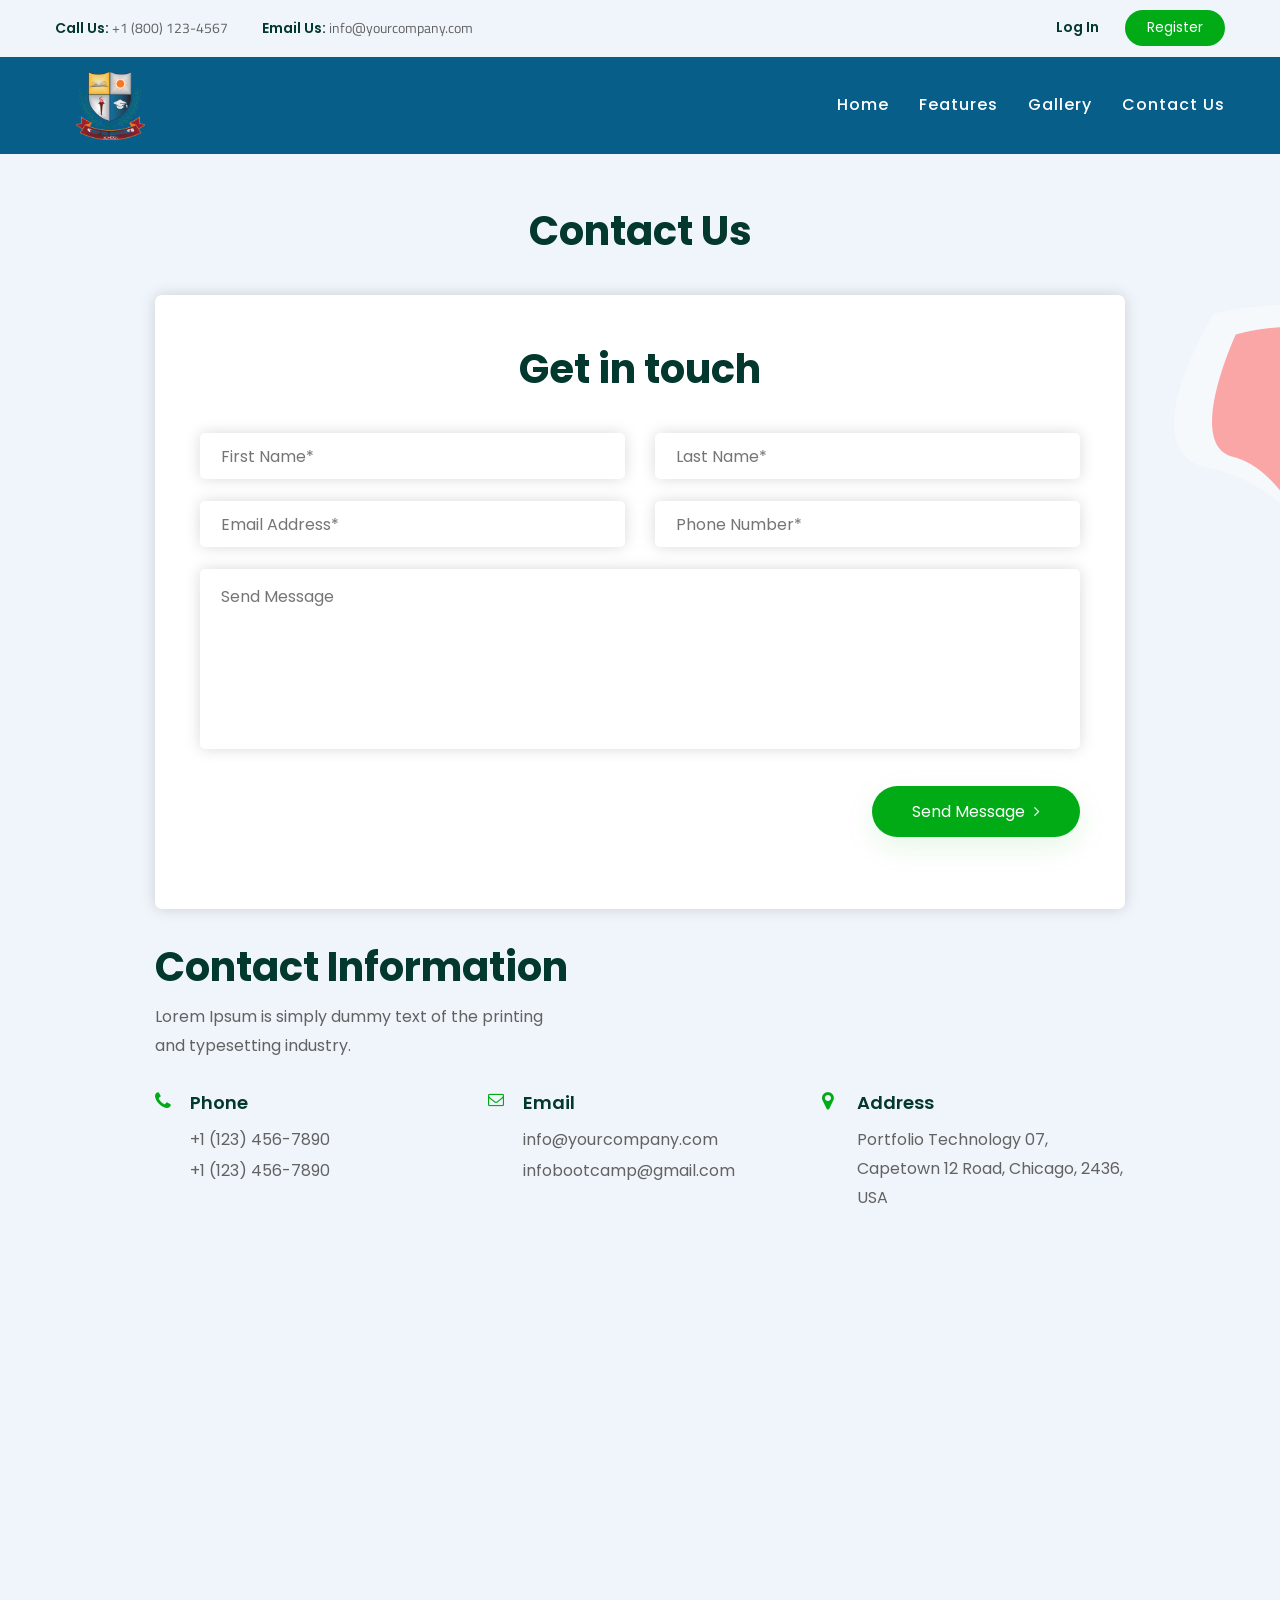
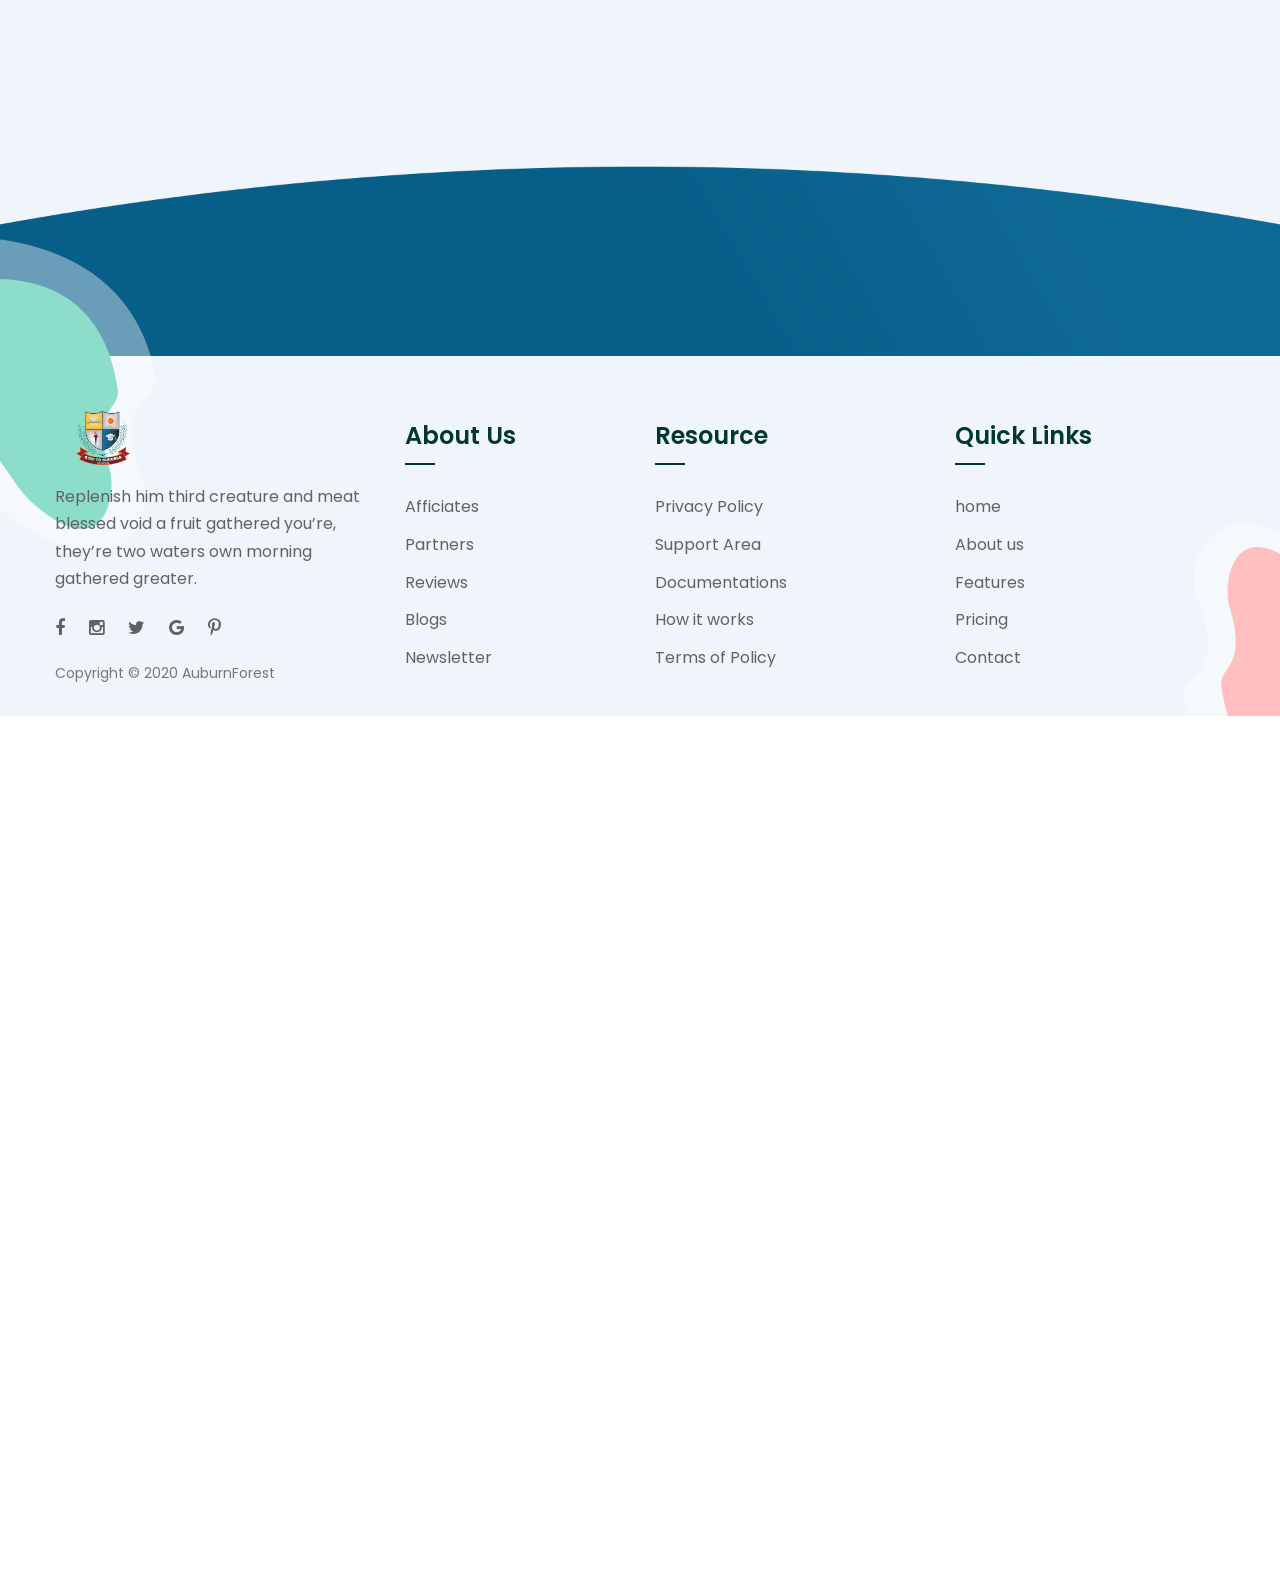
==== commit afbe5a9c: "05/02/21" ====
--- a/bootcamp/contact.html
+++ b/bootcamp/contact.html
@@ -63,12 +63,12 @@
         </div>
 		
     	<!-- Header Upper -->
-        <div class="header-upper">
+		<div class="header-upper">
         	<div class="auto-container">
             	<div class="clearfix">
                 	
                 	<div class="pull-left logo-box">
-                    	<div class="logo"><a href="index-2.html"><img src="images/logo.png" alt="" title="Bootcamp"></a></div>
+                    	<div class="logo"><a href="index-2.html"><img src="images/schlogo.png" class="logoimg" alt="" title="Bootcamp"></a></div>
                     </div>
                    	
                    	<div class="nav-outer clearfix">
@@ -86,14 +86,14 @@
 
 							<div class="navbar-collapse collapse clearfix" id="navbarSupportedContent">
 								<ul class="navigation clearfix">
-									<li class="dropdown"><a href="#">Home</a>
-										<ul>
+									<li class=""><a href="index.html">Home</a>
+										<!-- <ul>
 											<li><a href="index-2.html">Home Page 01</a></li>
 											<li><a href="index-3.html">Home Page 02</a></li>
 											<li><a href="index-4.html">Home Page 03</a></li>
-										</ul>
+										</ul> -->
 									</li>
-									<li class="dropdown"><a href="#">Pages</a>
+									<!-- <li class="dropdown"><a href="#">Pages</a>
 										<ul>
 											<li><a href="price.html">Pricing</a></li>
 											<li><a href="login.html">Login</a></li>
@@ -101,8 +101,24 @@
 											<li><a href="privacy.html">Privacy Policy</a></li>
 											<li><a href="comming-soon.html">Coming Soon</a></li>
 										</ul>
+									</li> -->
+									<li class="dropdown"><a href="ourfeatures.html">Features</a>
+										<!-- <ul>
+											<li><a href="price.html">Customised Accounting Software</a></li>
+											<li><a href="ourfeatures.html">Our Features</a></li>
+											<li><a href="sms.html">Student Management System</a></li>
+											<li><a href="stms.html">Staff Management System</a></li>
+											<li><a href="library.html">Library Management System</a></li>
+											<li><a href="transport.html">Transport Management System</a></li>
+											<li><a href="erpsolutions.html">ERP Solution</a></li>
+											<li><a href="desktopsoftware.html">Customised Desktop Application</a></li>
+											<li><a href="webapplication.html">Customised Web Application</a></li>
+											<li><a href="comming-soon.html">Ecommerse</a></li>
+											<li><a href="comming-soon.html">Online School ERP</a></li>
+											<li><a href="comming-soon.html">Dedicated Server</a></li>
+										</ul> -->
 									</li>
-									<li class="dropdown"><a href="#">Courses</a>
+									<!-- <li class="dropdown"><a href="#">Courses</a>
                                         <ul>
                                             <li><a href="course.html">Courses As Grid</a></li>
 											<li><a href="course-list.html">Courses As List</a></li>
@@ -110,28 +126,28 @@
 											<li><a href="course-lesson.html">Course Lesson</a></li>
 											<li><a href="course-detail.html">Course Details</a></li>
                                         </ul>
-                                    </li>
-									<li class="dropdown"><a href="#">Books</a>
+                                    </li> -->
+									<!-- <li class="dropdown"><a href="#">Books</a>
                                         <ul>
                                             <li><a href="books.html">Books</a></li>
                                             <li><a href="books-detail.html">Book Detail</a></li>
                                         </ul>
-                                    </li>
-									<li class="dropdown"><a href="#">Profiles</a>
-                                        <ul>
+                                    </li> -->
+									<li><a href="gallery.html">Gallery</a>
+                                        <!-- <ul>
                                             <li><a href="intro-profile.html">Instructor Profile</a></li>
 											<li><a href="student-profile.html">Student Profile</a></li>
 											<li><a href="edit-profile.html">Edit Profile</a></li>
-                                        </ul>
+                                        </ul> -->
                                     </li>
-									<li class="dropdown"><a href="#">Blog</a>
+									<!-- <li class="dropdown"><a href="#">Blog</a>
                                         <ul>
                                             <li><a href="blog.html">Blog</a></li>
 											<li><a href="blog-detail.html">Blog Detail</a></li>
 											<li><a href="error.html">Not Found / 404</a></li>
                                         </ul>
-                                    </li>
-									<li class="current"><a href="contact.html">Contact Us</a></li>
+                                    </li> -->
+									<li><a href="contact.html">Contact Us</a></li>
 								</ul>
 							</div>
 							
@@ -141,7 +157,8 @@
                    
                 </div>
             </div>
-        </div>
+		</div>
+		
         <!-- End Header Upper -->
         
 		<!-- Mobile Menu  -->
@@ -150,7 +167,7 @@
             <div class="close-btn"><span class="icon flaticon-multiply"></span></div>
             
             <nav class="menu-box">
-                <div class="nav-logo"><a href="index-2.html"><img src="images/logo-5.png" alt="" title=""></a></div>
+                <div class="nav-logo"><a href="index.html"><img src="images/schlogo.png" alt="" class="center" title=""></a></div>
                 <div class="menu-outer">
 					<!--Here Menu Will Come Automatically Via Javascript / Same Menu as in Header-->
 				</div>
@@ -162,30 +179,24 @@
     <!-- End Main Header -->
 	
 	<!-- Page Title -->
-    <section class="page-title">
+    <section class="pagtitle">
         <div class="auto-container">
-			<h1>Contact Us</h1>
+			
 			
 			<!-- Search Boxed -->
-			<div class="search-boxed">
-				<div class="search-box">
-					<form method="post" action="http://demo.auburnforest.com/html/bootcamp/bootcamp/contact.html">
-						<div class="form-group">
-							<input type="search" name="search-field" value="" placeholder="What do you want to learn?" required>
-							<button type="submit"><span class="icon fa fa-search"></span></button>
-						</div>
-					</form>
-				</div>
-			</div>
+		
 			
         </div>
     </section>
     <!--End Page Title-->
-	
+
 	<!-- Contact Page Section -->
 	<section class="contact-page-section">
-		<div class="patern-layer-one paroller" data-paroller-factor="0.40" data-paroller-factor-lg="0.20" data-paroller-type="foreground" data-paroller-direction="vertical" style="background-image: url(images/icons/icon-1.png)"></div>
+		
 		<div class="patern-layer-two paroller" data-paroller-factor="0.40" data-paroller-factor-lg="-0.20" data-paroller-type="foreground" data-paroller-direction="vertical" style="background-image: url(images/icons/icon-2.png)"></div>
+		<div class="sec-title">
+			<h2 style="text-align: center;">Contact Us</h2>
+		</div>
 		<div class="auto-container">
 			<div class="inner-container">
 				<!-- Sec Title -->
@@ -298,23 +309,16 @@
 	<!-- Call To Action Section Two -->
 	<section class="call-to-action-section-two" style="background-image: url(images/background/3.png)">
 		<div class="auto-container">
-			<div class="content">
-				<h2>Ready to get started?</h2>
-				<div class="text">Replenish him third creature and meat blessed void a fruit gathered you’re, they’re two <br> waters own morning gathered greater shall had behold had seed.</div>
-				<div class="buttons-box">
-					<a href="course.html" class="theme-btn btn-style-one"><span class="txt">Get Stared <i class="fa fa-angle-right"></i></span></a>
-					<a href="course.html" class="theme-btn btn-style-two"><span class="txt">All Courses <i class="fa fa-angle-right"></i></span></a>
-				</div>
-			</div>
+		
 		</div>
 	</section>
 	<!-- End Call To Action Section Two -->
 	
 	<!--Main Footer-->
-    <footer class="main-footer">
+	<footer class="main-footer">
 		<!-- Pattern Layer -->
 		<div class="pattern-layer paroller" data-paroller-factor="0.60" data-paroller-factor-lg="0.20" data-paroller-type="foreground" data-paroller-direction="vertical" style="background-image:url(images/icons/icon-1.png)"></div>
-		<div class="pattern-layer-two data-paroller-factor="0.60" data-paroller-factor-lg="0.20" data-paroller-type="foreground" data-paroller-direction="vertical" style="background-image:url(images/icons/icon-3.png)"></div>
+		<div class="pattern-layer-two" data-paroller-factor="0.60" data-paroller-factor-lg="0.20" data-paroller-type="foreground" data-paroller-direction="vertical" style="background-image:url(images/icons/icon-3.png)"></div>
 		<div class="auto-container">
 		
         	<!-- Widgets Section -->
@@ -329,7 +333,7 @@
                             <div class="footer-column col-lg-7 col-md-6 col-sm-12">
                                 <div class="footer-widget logo-widget">
 									<div class="logo">
-                                    	<a href="index-2.html"><img src="images/footer-logo.png" alt="" /></a>
+                                    	<a href="index-2.html"><img src="images/schlogo.png" alt="" class="logoimg" /></a>
                                     </div>
 									<div class="text">Replenish him third creature and meat blessed void a fruit gathered you’re, they’re two waters own morning gathered greater.</div>
 									<div class="social-box">
--- a/bootcamp/css/main.css
+++ b/bootcamp/css/main.css
@@ -293,17 +293,33 @@
 	display: inline-block;
 	font-size: 16px;
 	line-height: 30px;
-	color: #000000;
+	color: #ffffff;
 	padding: 10px 44px 10px;
 	font-weight: 400;
 	overflow: hidden;
 	background: none;
 	border-radius:50px;
-	background-color:#ffffff;
+	background-color:#05ac50;
 	text-transform: capitalize;
 	font-family: 'Poppins', sans-serif;
 	box-shadow:0px 5px 10px rgba(0,0,0,0.10);
-}
+	background: linear-gradient(
+		135deg
+		, #05ac50 0%,#21dd72 50%,#05c44e 51%,#05ac50 71%,#05ac50 100%);
+		background-size: 400% 400%;
+		animation: AnimationName 3s ease infinite;
+}
+@keyframes AnimationName{
+    0% {
+        background-position: 0% 31%;
+    }
+    50% {
+        background-position: 100% 70%;
+    }
+    100% {
+        background-position: 0% 31%;
+    }
+    }
 
 .btn-style-two i{
 	margin-left:5px;
@@ -814,13 +830,14 @@
 	text-align:center;
 	z-index:100;
 	cursor:pointer;
-	background:#0a0a0a;
+	background:#007bff;
 	display:none;
 	-webkit-transition:all 300ms ease;
 	-ms-transition:all 300ms ease;
 	-o-transition:all 300ms ease;
 	-moz-transition:all 300ms ease;
-	transition:all 300ms ease;		
+	transition:all 300ms ease;	
+	border-radius: 17px;	
 }
 
 .scroll-to-top:hover{
@@ -1679,8 +1696,8 @@
 
 .banner-section{
 	position:relative;
-	padding-top:220px;
-	padding-bottom:100px;
+	padding-top:154px;
+	padding-bottom:1px;
 	background-color:#f0f5fb;
 }
 
@@ -1689,7 +1706,7 @@
 	left:0px;
 	top:0px;
 	right:0px;
-	bottom:0px;
+	bottom:20px;
 	background-size:cover;
 	background-position:right top;
 	background-repeat:no-repeat;
@@ -1702,7 +1719,7 @@
 
 .banner-section .content-boxed .inner-column{
 	position:relative;
-	padding-bottom:60px;
+	padding-bottom:0px;
 }
 
 .banner-section .content-boxed h1{
@@ -1830,7 +1847,7 @@
 }
 
 .mobile-menu .nav-logo img{
-	max-width:200px;
+	max-width:80px;
 }
 
 .mobile-menu-visible{
@@ -2211,8 +2228,8 @@
 
 .education-section{
 	position:relative;
-	padding-top:0px;
-	padding-bottom:100px;
+	padding-top:27px;
+	padding-bottom:13px;
 	background-color:#f0f5fb;
 }
 
@@ -2241,7 +2258,9 @@
 
 .education-section .image-column .inner-column{
 	position:relative;
-	padding-right:100px;
+	/* padding-right:100px; */
+	padding-left: 21%;
+    width: 100%;
 }
 
 .education-section .image-column .image{
@@ -2431,12 +2450,25 @@
 	letter-spacing:1px;
 	background-color:#00ab15;
 	box-shadow:0px 0px 30px rgba(0,0,0,0.12);
-	-webkit-transition: all 300ms ease;
-	-moz-transition: all 300ms ease;
-	-ms-transition: all 300ms ease;
-	-o-transition: all 300ms ease;
-	transition: all 300ms ease;
-}
+	background: linear-gradient(
+		135deg
+		, #05ac50 0%,#21dd72 50%,#05c44e 51%,#05ac50 71%,#05ac50 100%);
+		background-size: 400% 400%;
+		animation: AnimationName 3s ease infinite;
+}
+@keyframes AnimationName
+{
+    0% {
+        background-position: 0% 31%;
+    }
+    50% {
+        background-position: 100% 70%;
+    }
+    100% {
+        background-position: 0% 31%;
+    }
+}
+
 
 .cource-block .inner-box .lower-content .enroll:hover{
 	background-color:#09608c;
@@ -2837,7 +2869,11 @@
 	max-width:680px;
 	width:100%;
 	float:left;
-	padding:110px 15px 110px 80px;
+	padding:34px 50px 34px 56px;
+	/* padding-left: 20px;
+    padding-top: 1px;
+    padding-bottom: 25px;
+    padding-right: 20px; */
 }
 
 .fluid-section-one .content-column h2{
@@ -2901,6 +2937,7 @@
     -ms-transition: all 1200ms ease;
     -o-transition: all 1200ms ease;
 }
+
 
 .fluid-section-one .content-column.now-in-view .event-block .inner-box:before{
 	width:48%;
@@ -3164,8 +3201,8 @@
 .testimonial-section{
 	position:relative;
 	overflow:hidden;
-	padding-top:80px;
-	padding-bottom:180px;
+	padding-top:40px;
+	padding-bottom:110px;
 	background-color:#f0f5fb;
 }
 
@@ -3547,7 +3584,7 @@
 
 .main-footer .widgets-section{
 	position:relative;
-	padding:80px 0px 60px;
+	padding:61px 0px 0px;
 }
 
 .main-footer .footer-widget{
@@ -3772,8 +3809,8 @@
 
 .slider-section {
     position: relative;
-    padding-top: 230px;
-    padding-bottom: 180px;
+    padding-top: 180px;
+    padding-bottom: 1px;
     overflow: hidden;
 	background-position:right top;
 	background-repeat:no-repeat;
@@ -3819,8 +3856,8 @@
     color:#ffffff;
     font-size: 16px;
     line-height: 1.8em;
-    margin-bottom: 40px;
-    margin-top: 20px;
+    margin-bottom: 1px;
+    margin-top: 1px;
     opacity: 0;
     font-weight: 400;
     transform: scaleY(0);
@@ -9060,7 +9097,7 @@
 
 .related-projects{
 	position:relative;
-	padding-top:80px;
+	padding-top:1px;
 }
 
 
@@ -10415,7 +10452,7 @@
 
 .contact-page-section{
 	position:relative;
-	padding:140px 0px 80px;
+	padding: 53px 0px 3px;
 	background-color:#f0f5fb;
 }
 
@@ -10542,7 +10579,7 @@
 	position:relative;
 	max-width:970px;
 	margin:0 auto;
-	margin-top:100px;
+	margin-top: 32px;
 	padding-bottom:0px;
 }
 
@@ -10634,7 +10671,7 @@
 
 .map-section{
 	position: relative;
-	padding-bottom:100px;
+	padding-bottom:10px;
 	background-color:#f0f5fb;
 }
 
@@ -10788,6 +10825,56 @@
   .logoimg
   {
 	width: 17%;
-    margin-top: 1px;
-    margin-left: 21px;
+    margin-top: -6px;
+	margin-left: 21px;
+	position: relative;
+  }
+  .cntbanner
+  {
+	font-size: 46px;
+  }
+  .bnrimg
+  {
+	display: inline-block;
+    max-width: 80%;
+    height: auto;
+  }
+  .spin2 {
+	animation-name: spin2;
+	animation-duration: 3800ms;
+	animation-iteration-count: infinite;
+	animation-timing-function: linear;  
+	}
+@keyframes spin2 {
+    from {
+        transform:rotate(0deg);
+    }
+    to {
+        transform:rotate(360deg);
+    }
+}
+.pagtitle
+{
+	position: relative;
+    text-align: center;
+    padding: 154px 0px 0px;
+    background-color: #075e89;
+}
+.bookspagesection{
+	position:relative;
+	padding:53px 0px 80px;
+	background-color:#f0f5fb;
+}
+.features{
+	position: relative;
+    padding: 0px 0px 0px;
+    background-color: #f0f5fb;
+}
+.center{
+	display: block;
+	margin-left: auto;
+	margin-right: auto;
+}
+.moretext {
+	display: none;
   }
--- a/bootcamp/css/responsive.css
+++ b/bootcamp/css/responsive.css
@@ -68,7 +68,9 @@
 	h1{
 		font-size:32px;
 	}
-	
+	.cntbanner {
+		font-size: 32px;
+	}
 	.main-slider .content-column .content-boxed{
 		padding-top:50px;
 	}
@@ -220,11 +222,23 @@
 		margin:0px;
 		text-align:left;
 	}
+	.logoimg
+	{
+	  width: 17%;
+	  margin-top: 1px;
+	  margin-left: 21px;
+	}
 	
 	.page-title{
 		padding:110px 0px;
 	}
-	
+	.pagtitle
+{
+	position: relative;
+    text-align: center;
+    padding: 1px 0px 0px;
+  
+}
 	.main-header .nav-outer{
 		width:100%;
 		margin-top:-25px;
@@ -283,7 +297,7 @@
 	}
 	
 	.banner-section{
-		padding-top:150px;
+		padding-top:50px;
 		background-color:#5539a3;
 	}
 	
@@ -353,8 +367,8 @@
 	}
 	
 	.slider-section{
-		padding-top:120px;
-		padding-bottom:80px;
+		padding-top:40px;
+		padding-bottom:1px;
 	}
 	
 	.slider-section .content-column .inner-column{
@@ -363,7 +377,7 @@
 	
 	.slider-section .image-column .inner-column{
 		margin-right:0px;
-		margin-top:60px;
+		margin-top:1px;
 	}
 	
 	.education-section-two{
@@ -457,7 +471,16 @@
 	.sidebar-page-container{
 		padding-top:100px;
 	}
-	
+	.bookspagesection{
+		position:relative;
+		padding:1px 0px 14px;
+		background-color:#f0f5fb;
+	}
+	.contact-page-section{
+		position:relative;
+		padding: 25px 0px 1px;
+		background-color:#f0f5fb;
+	}
 	.login-section{
 		padding:90px 0px 90px;
 	}
@@ -829,6 +852,7 @@
 	.main-header .header-upper .logo-box{
 		padding:18px 0px 18px;
 		z-index:20;
+		position: inherit;
 	}
 	
 	.main-header .header-upper .option-box .nav-btn{
@@ -915,7 +939,7 @@
 	}
 	
 	.education-section{
-		padding-top:100px;
+		padding-top:15px;
 	}
 	
 	h2{
@@ -963,6 +987,10 @@
 	.books-detail-section .info-column,
 	.student-block{
 		margin-bottom:40px;
+	}
+	.related-projects{
+		position:relative;
+		padding-top:25px;
 	}
 	
 }
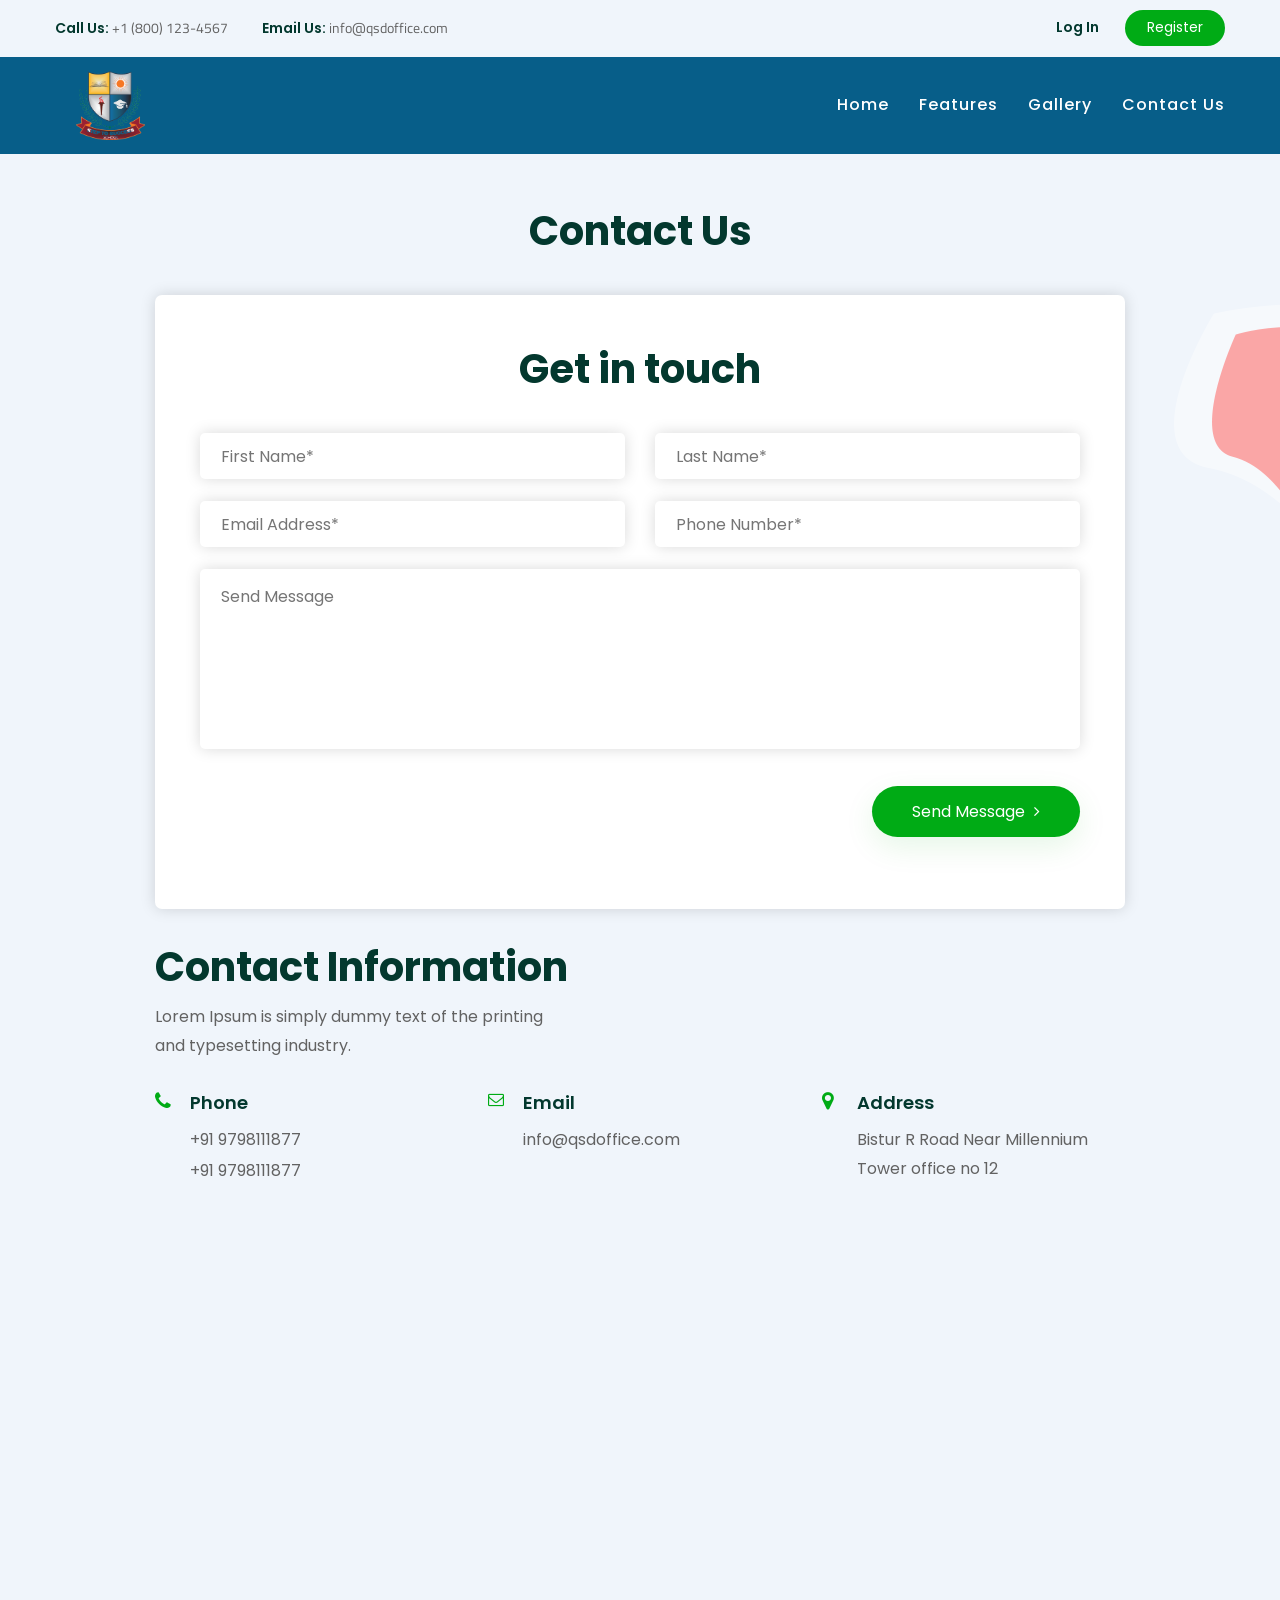
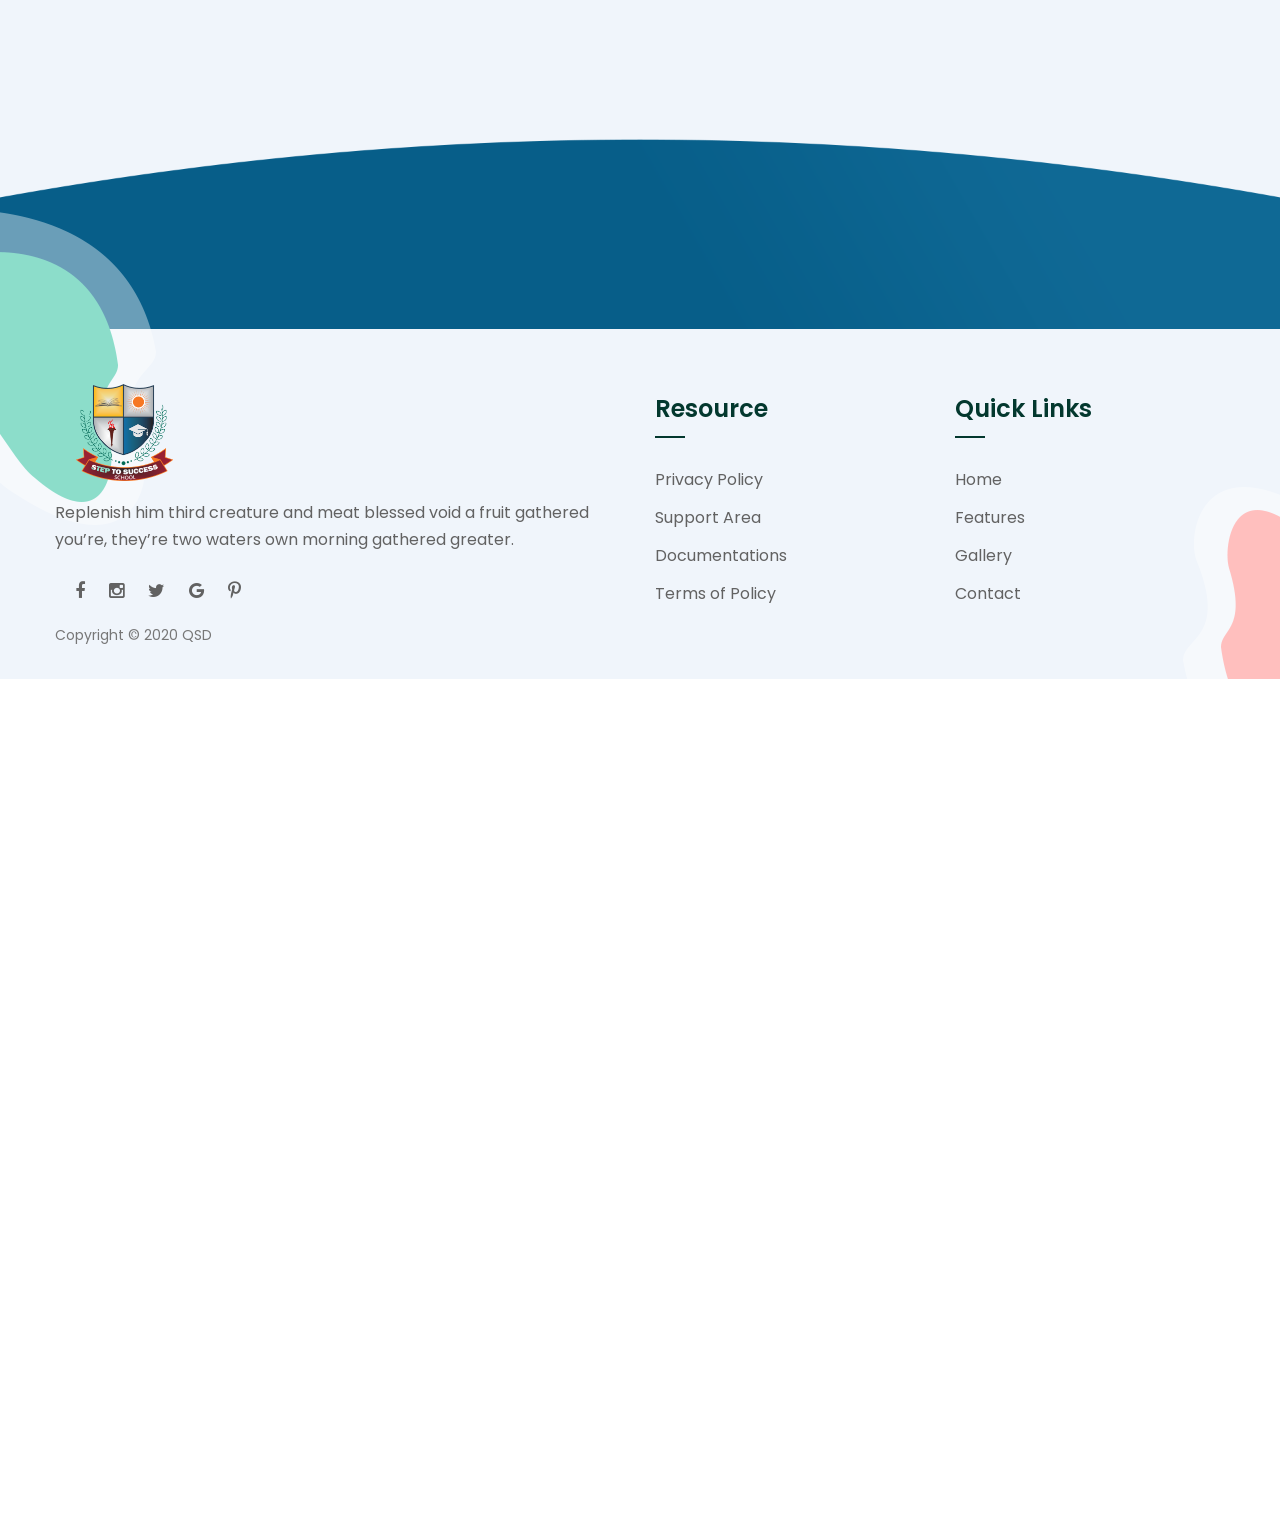
==== commit 970bab94: "06/02/21" ====
--- a/bootcamp/contact.html
+++ b/bootcamp/contact.html
@@ -4,14 +4,14 @@
 <!-- Mirrored from demo.auburnforest.com/html/bootcamp/bootcamp/contact.html by HTTrack Website Copier/3.x [XR&CO'2014], Fri, 29 Jan 2021 05:26:03 GMT -->
 <head>
 <meta charset="utf-8">
-<title>Bootcamp HTML Template | Contact</title>
+<title>QSD SOFTWARES</title>
 <!-- Stylesheets -->
 <link href="css/bootstrap.css" rel="stylesheet">
 <link href="css/main.css" rel="stylesheet">
 <link href="css/responsive.css" rel="stylesheet">
 
-<link rel="shortcut icon" href="images/favicon.png" type="image/x-icon">
-<link rel="icon" href="images/favicon.png" type="image/x-icon">
+<link rel="shortcut icon" href="images/schlogo.png" type="image/x-icon">
+<link rel="icon" href="images/schlogo.png" type="image/x-icon">
 
 <link href="https://fonts.googleapis.com/css2?family=Poppins:wght@300;400;500;600;700;800;900&amp;family=Titillium+Web:wght@300;400;600;700;900&amp;display=swap" rel="stylesheet">
 
@@ -44,7 +44,7 @@
 						<!-- Info List -->
                         <ul class="info-list">
 							<li><span>Call Us:</span><a href="tel:+123-456-7890"> +1 (800) 123-4567</a></li>
-							<li><span>Email Us:</span><a href="mailto:info@yourcompany.com"> info@yourcompany.com</a></li>
+							<li><span>Email Us:</span><a href="mailto:info@yourcompany.com"> info@qsdoffice.com</a></li>
 						</ul>
 						
                     </div>
@@ -257,8 +257,8 @@
 							<div class="icon fa fa-phone"></div>
 							<strong>Phone</strong>
 							<ul>
-								<li><a href="tel:+1-123-456-7890">+1 (123) 456-7890</a></li>
-								<li><a href="tel:+1-123-456-7890">+1 (123) 456-7890</a></li>
+								<li><a href="tel:+91 9798111877">+91 9798111877</a></li>
+								<li><a href="tel:+91 9798111877">+91 9798111877</a></li>
 							</ul>
 						</div>
 					</div>
@@ -269,8 +269,8 @@
 							<div class="icon fa fa-envelope-o"></div>
 							<strong>Email</strong>
 							<ul>
-								<li><a href="mailto:info@yourcompany.com">info@yourcompany.com</a></li>
-								<li><a href="mailto:infobootcamp@gmail.com">infobootcamp@gmail.com</a></li>
+								<li><a href="mailto:info@yourcompany.com">info@qsdoffice.com</a></li>
+								<!-- <li><a href="mailto:infobootcamp@gmail.com">infobootcamp@gmail.com</a></li> -->
 							</ul>
 						</div>
 					</div>
@@ -281,7 +281,7 @@
 							<div class="icon fa fa-map-marker"></div>
 							<strong>Address</strong>
 							<ul>
-								<li>Portfolio Technology 07, Capetown 12 Road, Chicago, 2436, USA</li>
+								<li>Bistur R Road Near Millennium Tower office no 12</li>
 							</ul>
 						</div>
 					</div>
@@ -300,7 +300,7 @@
 		<div class="map-boxed">
 			<!--Map Outer-->
 			<div class="map-outer">
-				<iframe src="https://www.google.com/maps/embed?pb=!1m18!1m12!1m3!1d805184.6331292129!2d144.49266890254142!3d-37.97123689954809!2m3!1f0!2f0!3f0!3m2!1i1024!2i768!4f13.1!3m3!1m2!1s0x6ad646b5d2ba4df7%3A0x4045675218ccd90!2sMelbourne%20VIC%2C%20Australia!5e0!3m2!1sen!2s!4v1574408946759!5m2!1sen!2s" allowfullscreen=""></iframe>
+				<iframe src="https://maps.google.com/maps?q=millenium%20tower%20jamshedpur&t=&z=13&ie=UTF8&iwloc=&output=embed" frameborder="0" scrolling="no" marginheight="0" marginwidth="0"></iframe><a href="https://yt2.org/youtube-to-mp3-ALeKk00qEW0sxByTDSpzaRvl8WxdMAeMytQ1611842368056QMMlSYKLwAsWUsAfLipqwCA2ahUKEwiikKDe5L7uAhVFCuwKHUuFBoYQ8tMDegUAQCSAQCYAQCqAQdnd3Mtd2l6" allowfullscreen=""></iframe>
 			</div>
 		</div>
 	</section>
@@ -326,11 +326,11 @@
             	<div class="row clearfix">
                 	
                     <!-- Big Column -->
-                    <div class="big-column col-lg-6 col-md-12 col-sm-12">
+                    <div class="big-column col-lg-12 col-md-12 col-sm-12">
                         <div class="row clearfix">
 							
 							<!--Footer Column-->
-                            <div class="footer-column col-lg-7 col-md-6 col-sm-12">
+                            <div class="footer-column col-lg-6 col-md-6 col-sm-12">
                                 <div class="footer-widget logo-widget">
 									<div class="logo">
                                     	<a href="index-2.html"><img src="images/schlogo.png" alt="" class="logoimg" /></a>
@@ -343,57 +343,50 @@
 										<a href="#" class="fa fa-google"></a>
 										<a href="#" class="fa fa-pinterest-p"></a>
 									</div>
-									<div class="copyright">Copyright &copy; 2020 AuburnForest</div>
+									<div class="copyright">Copyright &copy; 2020 QSD</div>
 								</div>
 							</div>
 							
 							<!--Footer Column-->
-                            <div class="footer-column col-lg-5 col-md-6 col-sm-12">
-                                <div class="footer-widget links-widget">
-									<h4>About Us</h4>
-									<ul class="links-widget">
-										<li><a href="#">Afficiates</a></li>
-										<li><a href="#">Partners</a></li>
-										<li><a href="#">Reviews</a></li>
-										<li><a href="#">Blogs</a></li>
-										<li><a href="#">Newsletter</a></li>
-									</ul>
-								</div>
-							</div>
-							
-						</div>
-					</div>
-					
-					<!-- Big Column -->
-                    <div class="big-column col-lg-6 col-md-12 col-sm-12">
-                        <div class="row clearfix">
-							
-							<!--Footer Column-->
-                            <div class="footer-column col-lg-6 col-md-6 col-sm-12">
-                                <div class="footer-widget links-widget">
+                            <div class="footer-column col-lg-3 col-md-6 col-sm-12">
+								<div class="footer-widget links-widget">
 									<h4>Resource</h4>
 									<ul class="links-widget">
 										<li><a href="#">Privacy Policy</a></li>
 										<li><a href="#">Support Area</a></li>
 										<li><a href="#">Documentations</a></li>
-										<li><a href="#">How it works</a></li>
+										<!-- <li><a href="#">How it works</a></li> -->
 										<li><a href="#">Terms of Policy</a></li>
 									</ul>
 								</div>
 							</div>
+                            <div class="footer-column col-lg-3 col-md-6 col-sm-12">
+								<div class="footer-widget links-widget">
+									<h4>Quick Links</h4>
+									<ul class="links-widget">
+										<li><a href="index.html">Home</a></li>
+										<!-- <li><a href="#">About us</a></li> -->
+										<li><a href="ourfeatures.html">Features</a></li>
+										<li><a href="gallery.html">Gallery</a></li>
+										<li><a href="contact.html">Contact</a></li>
+									</ul>
+								</div>
+							
+						</div>
+					</div>
+					
+					<!-- Big Column -->
+                    <div class="big-column col-lg-6 col-md-12 col-sm-12">
+                        <div class="row clearfix">
+							
+							<!--Footer Column-->
+                            <div class="footer-column col-lg-4 col-md-6 col-sm-12">
+                                
+							</div>
 							
 							<!--Footer Column-->
                             <div class="footer-column col-lg-6 col-md-6 col-sm-12">
-                                <div class="footer-widget links-widget">
-									<h4>Quick Links</h4>
-									<ul class="links-widget">
-										<li><a href="#">home</a></li>
-										<li><a href="#">About us</a></li>
-										<li><a href="#">Features</a></li>
-										<li><a href="#">Pricing</a></li>
-										<li><a href="#">Contact</a></li>
-									</ul>
-								</div>
+                                
 							</div>
 						
 						</div>
--- a/bootcamp/css/main.css
+++ b/bootcamp/css/main.css
@@ -3809,7 +3809,7 @@
 
 .slider-section {
     position: relative;
-    padding-top: 180px;
+    padding-top: 113px;
     padding-bottom: 1px;
     overflow: hidden;
 	background-position:right top;
@@ -3822,7 +3822,7 @@
 
 .slider-section .content-column .inner-column {
     position: relative;
-	padding-top:120px;
+	padding-top:94px;
 }
 
 .slider-section .content-column h1{
@@ -3830,6 +3830,7 @@
     color:#ffffff;
     font-weight: 700;
     line-height: 1.2em;
+	font-size: 21px;
     opacity: 0;
     transform: scaleY(0);
     transform-origin: center top;
@@ -3854,7 +3855,7 @@
 .slider-section .content-column .text{
     position: relative;
     color:#ffffff;
-    font-size: 16px;
+    font-size: 13px;
     line-height: 1.8em;
     margin-bottom: 1px;
     margin-top: 1px;
@@ -10877,4 +10878,22 @@
 }
 .moretext {
 	display: none;
-  }+  }
+  .sliderheaderimg2
+  {
+	  padding-top: 127px;
+	  margin-left: -24px;
+  }
+  .sliderheaderimg1
+	{
+		margin-top: -44px;
+	}
+	.slider-section-bg
+	{
+		height: 635px;
+	}
+	
+	.slidersecondtext
+	{
+		padding-top: 89px;
+	}
--- a/bootcamp/css/responsive.css
+++ b/bootcamp/css/responsive.css
@@ -373,6 +373,7 @@
 	
 	.slider-section .content-column .inner-column{
 		padding-top:0px;
+		text-align: center;
 	}
 	
 	.slider-section .image-column .inner-column{
@@ -521,7 +522,23 @@
 		order:1;
 	}
 	
+	.sliderheadertext
+	{
+		padding-top: 1px;
+		
+	}
+	.slider-section-bg
+	{
+		height: 918px;
+	}
+	.slidersecondtext
+	{
+		padding-top: 36px;
+		text-align: center;
+	}
+	
 }
+
 
 @media only screen and (max-width: 767px){
 	
@@ -992,6 +1009,21 @@
 		position:relative;
 		padding-top:25px;
 	}
+	.sliderheaderimg1
+	{
+		margin-top: -44px;
+	}
+	.sliderheaderimg2
+	{
+		padding-top: 1px;
+		margin-left: 1px;
+		margin-top: -20px;
+		
+	}
+	.sliderheaderh1
+	{
+		margin-left: 35px;
+	}
 	
 }
 
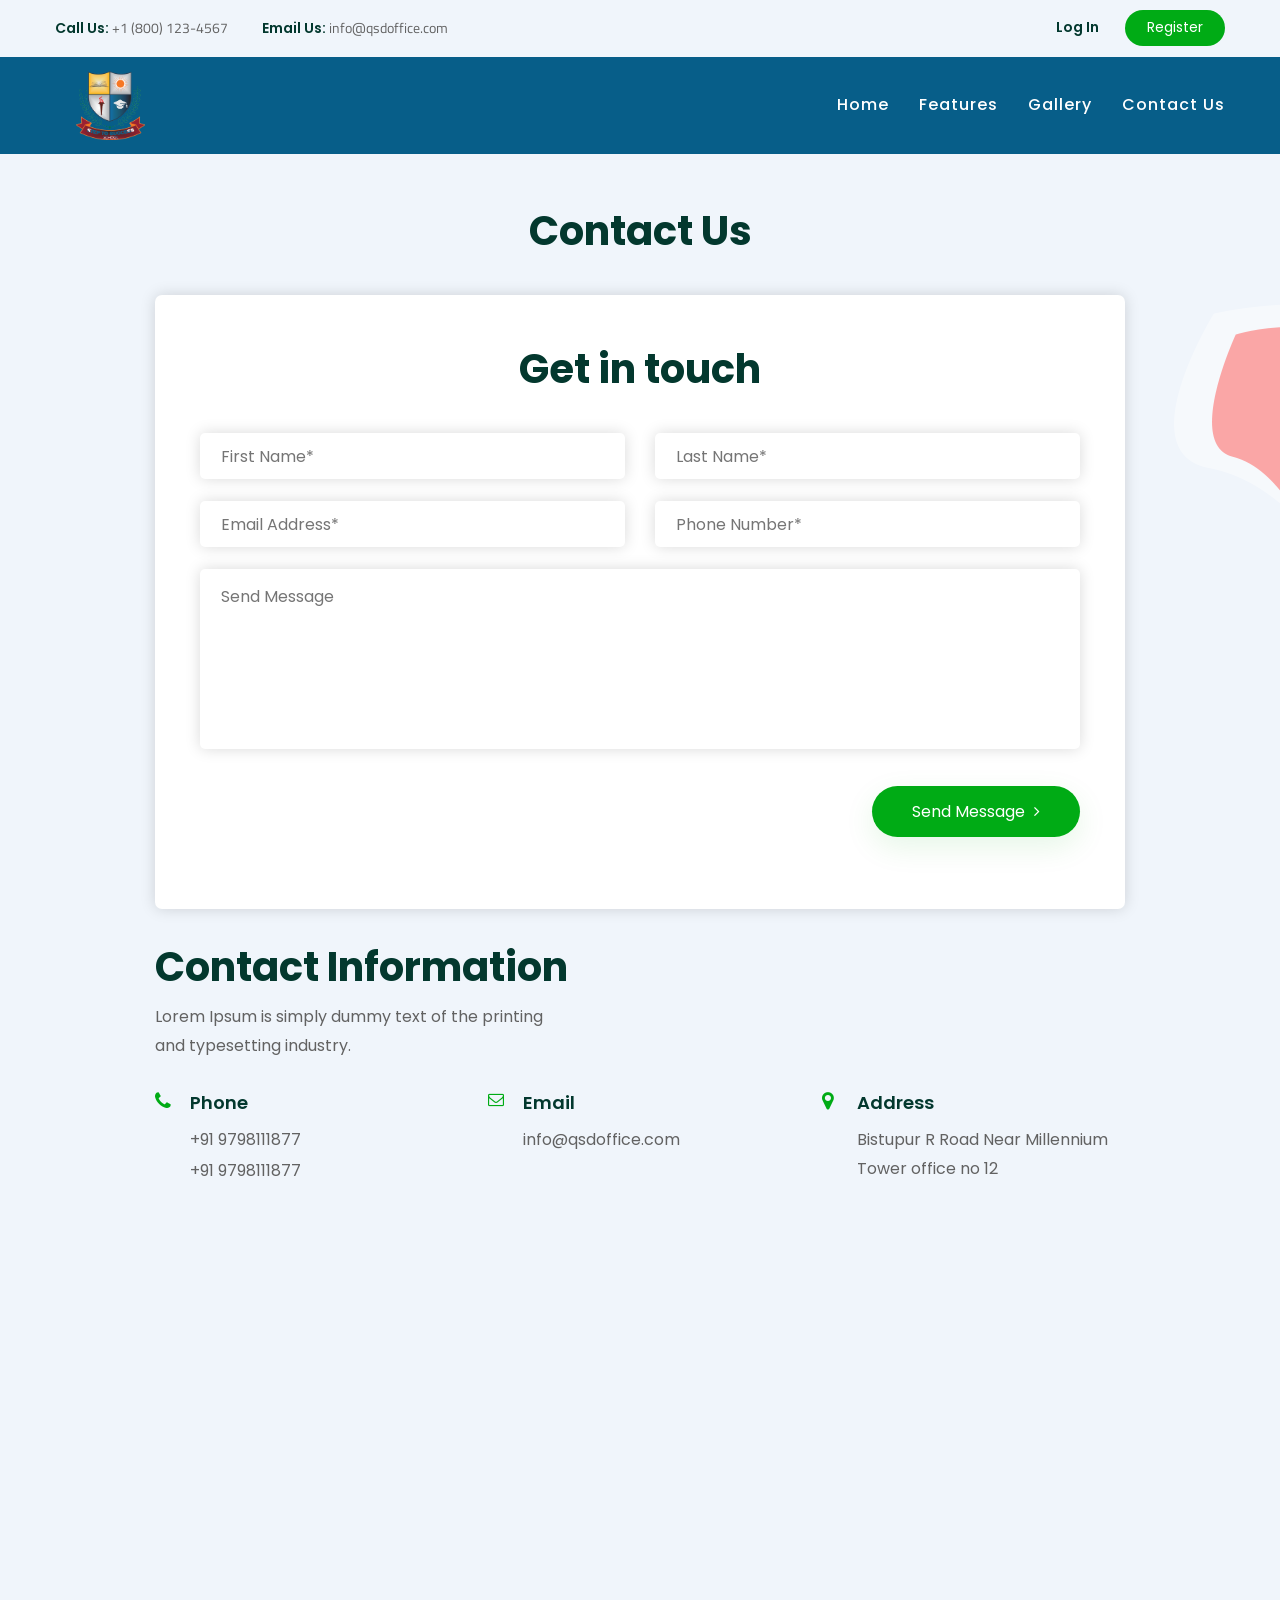
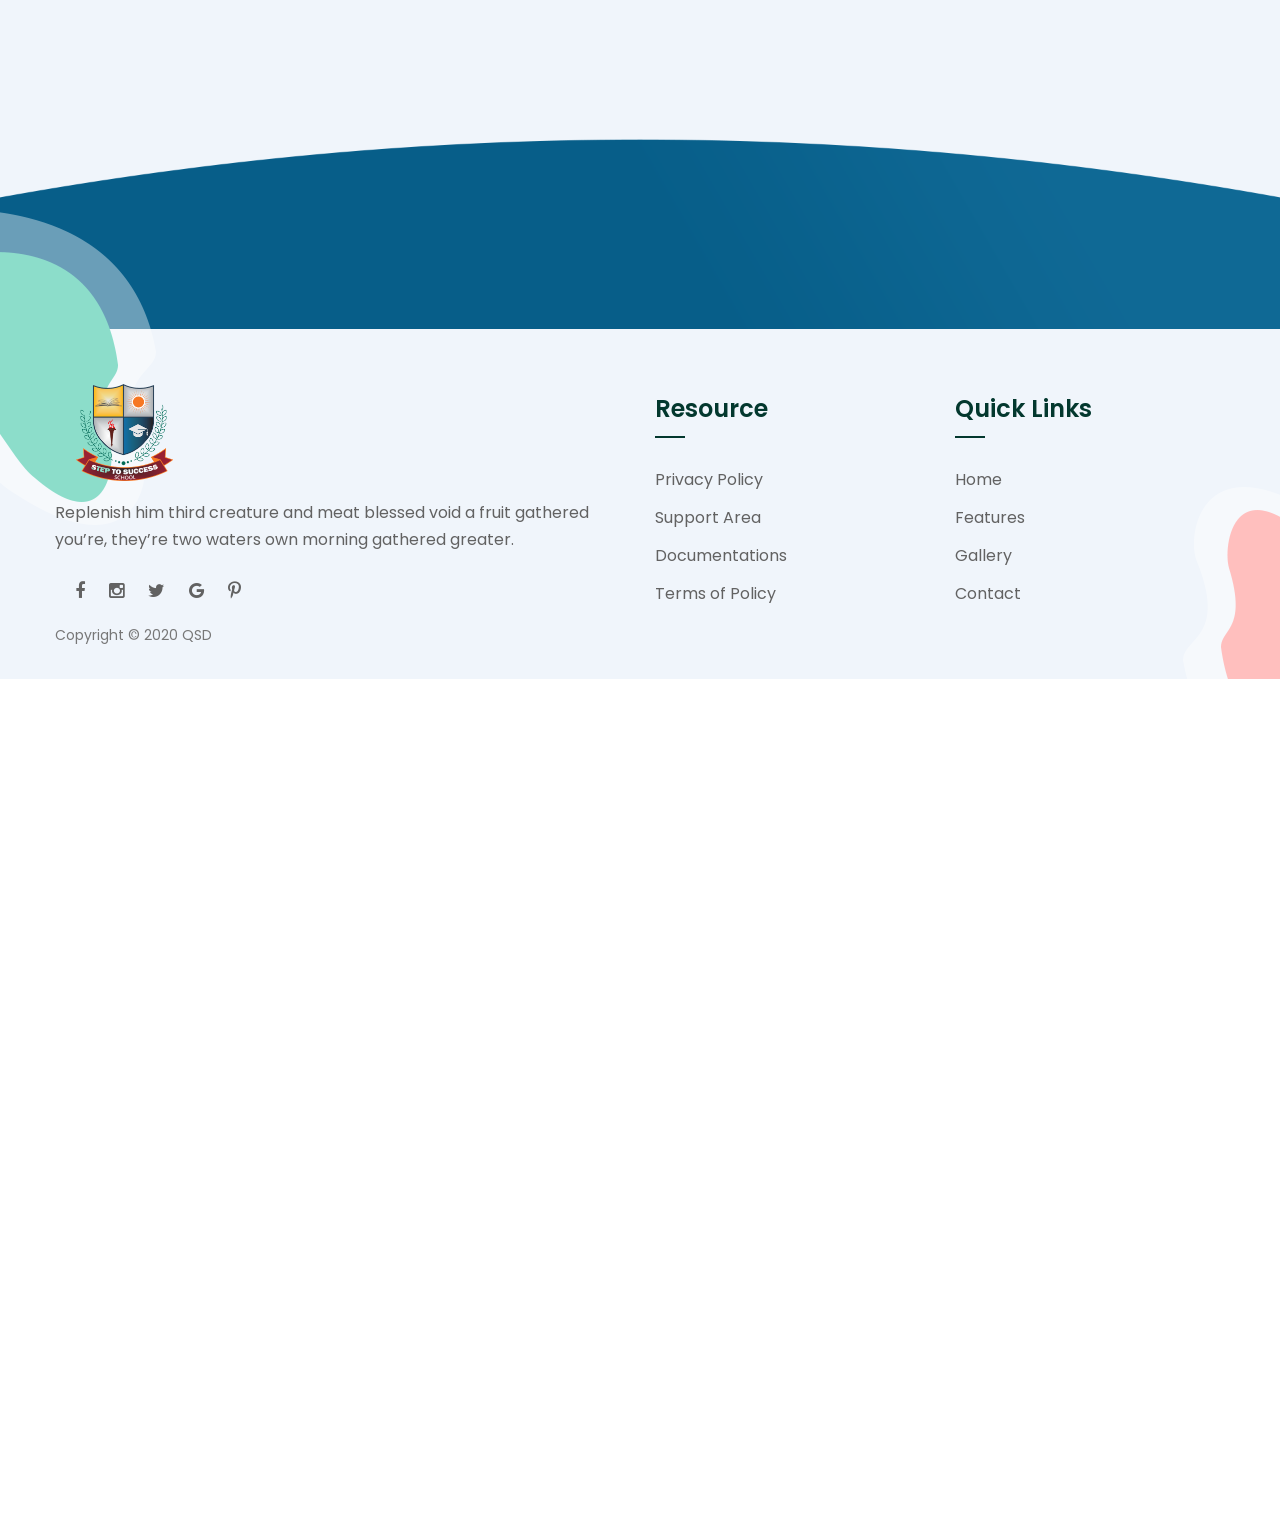
==== commit 2167ca74: "Update contact.html" ====
--- a/bootcamp/contact.html
+++ b/bootcamp/contact.html
@@ -281,7 +281,7 @@
 							<div class="icon fa fa-map-marker"></div>
 							<strong>Address</strong>
 							<ul>
-								<li>Bistur R Road Near Millennium Tower office no 12</li>
+								<li>Bistupur R Road Near Millennium Tower office no 12</li>
 							</ul>
 						</div>
 					</div>
